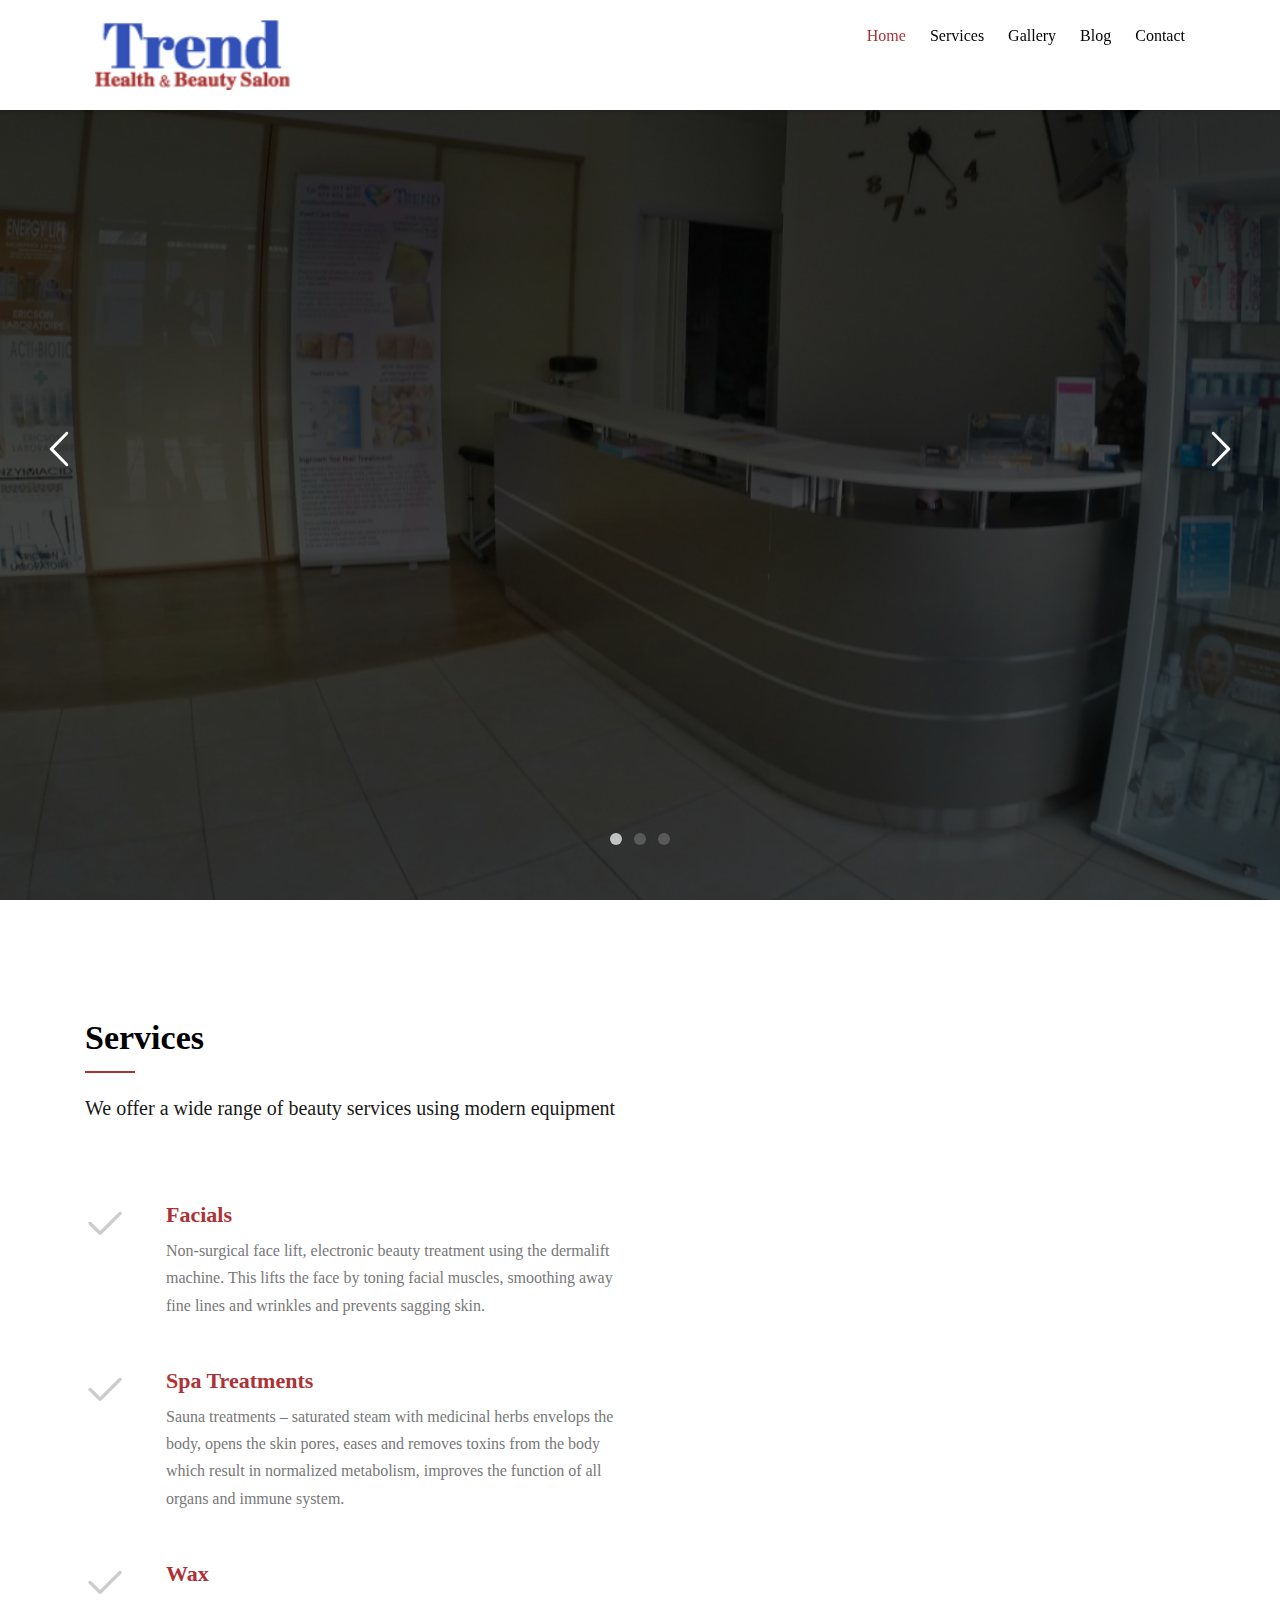
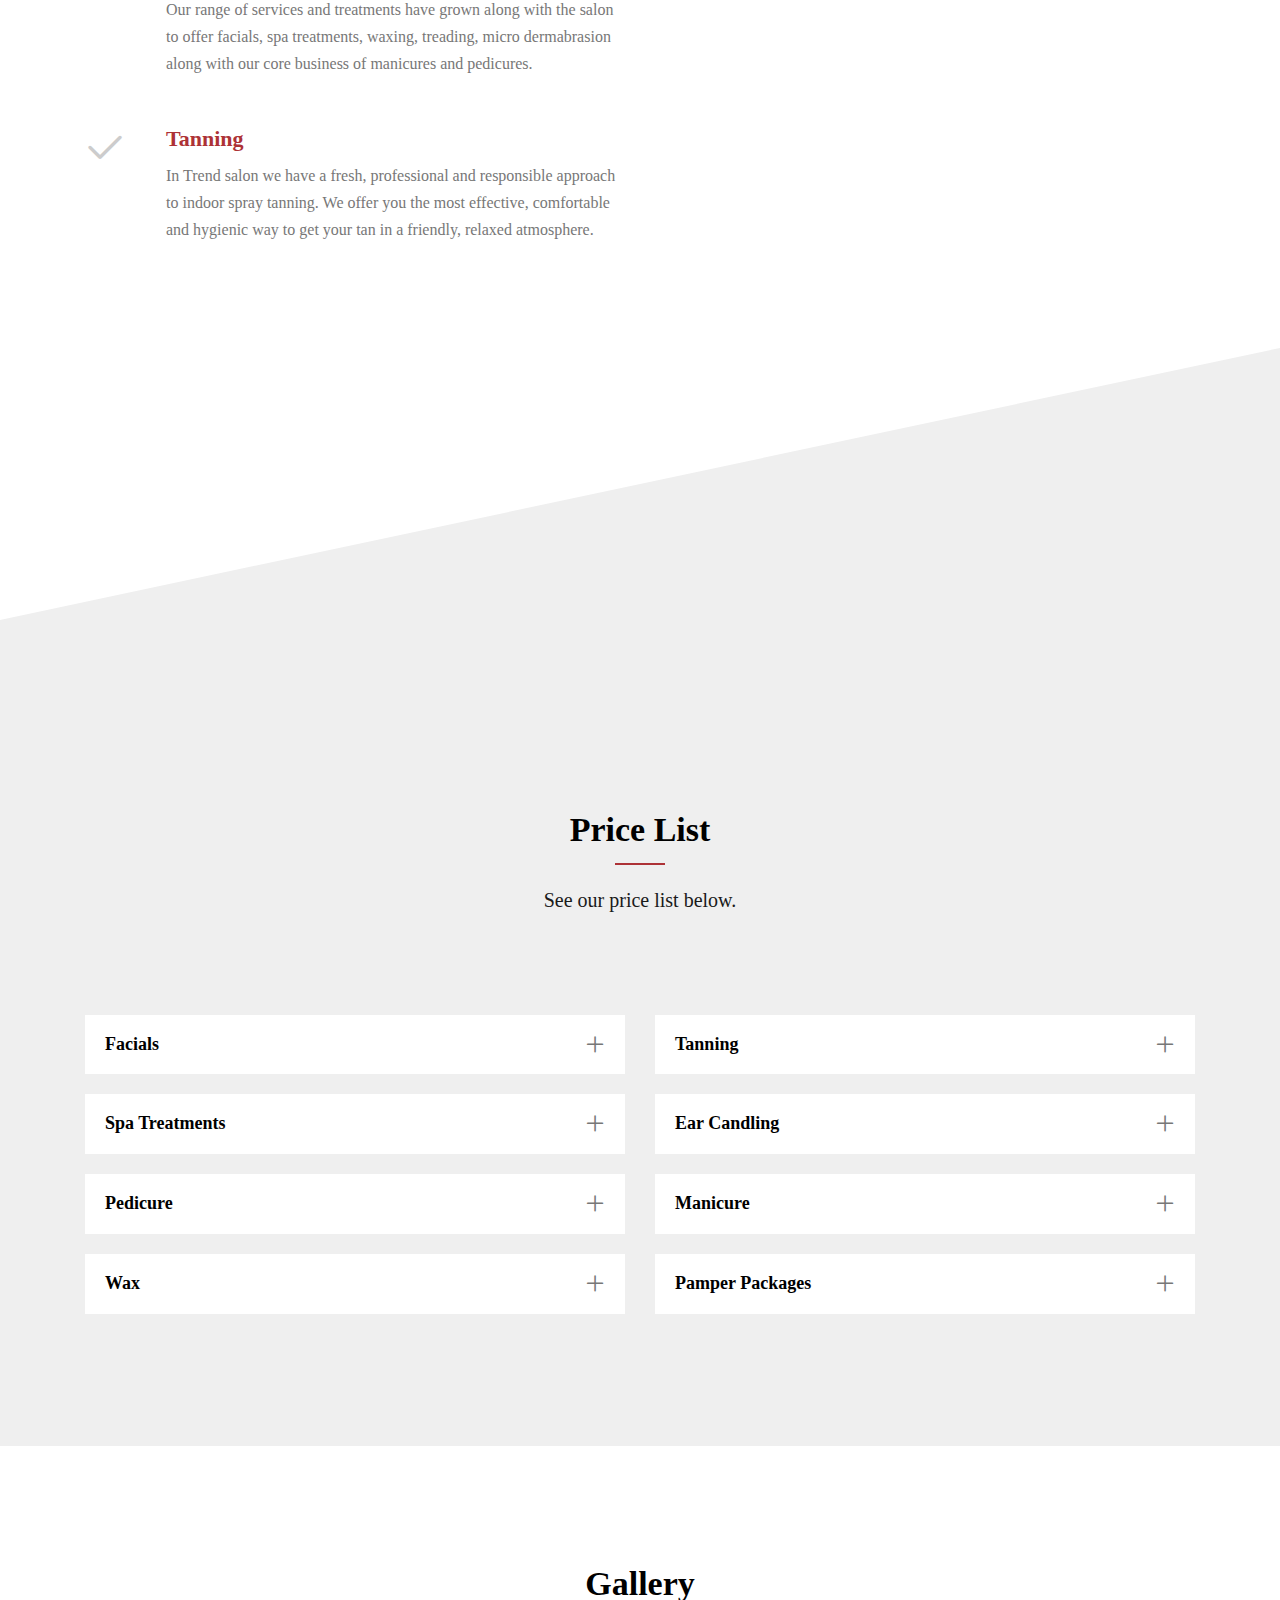
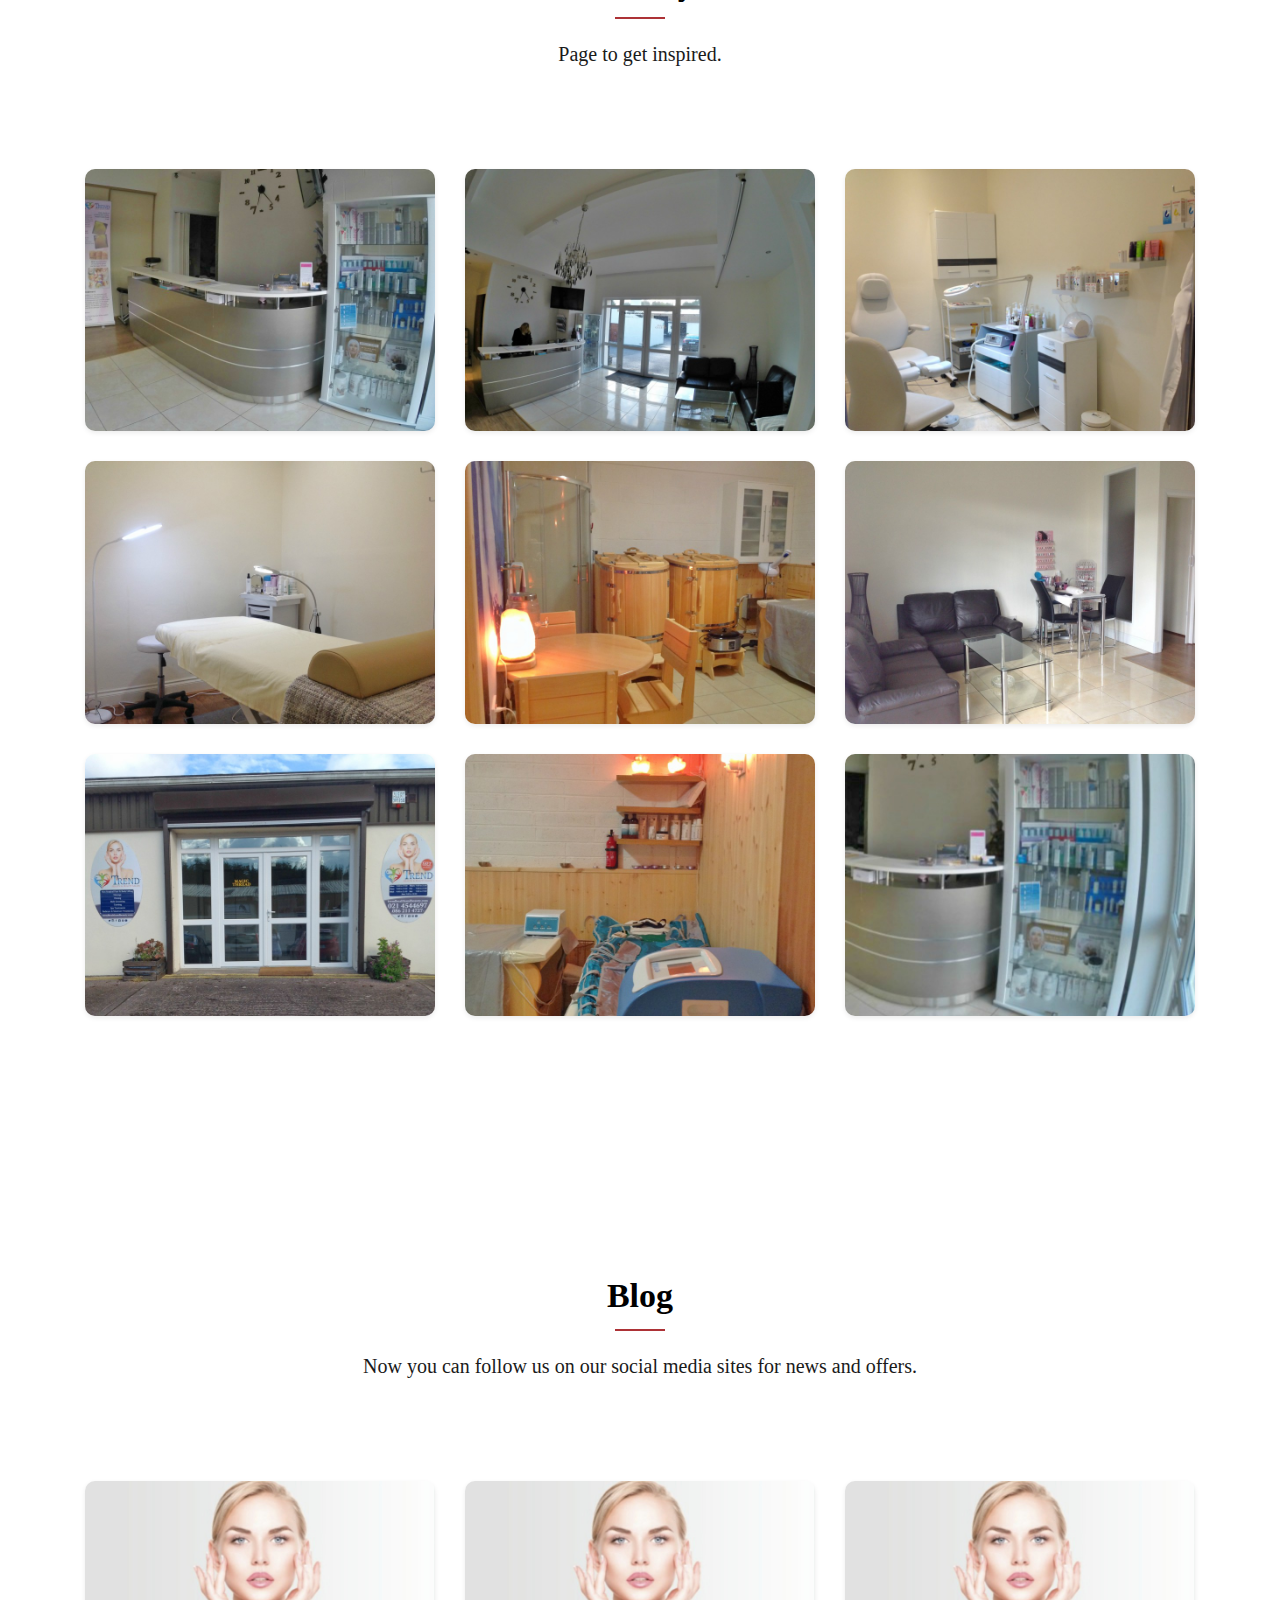
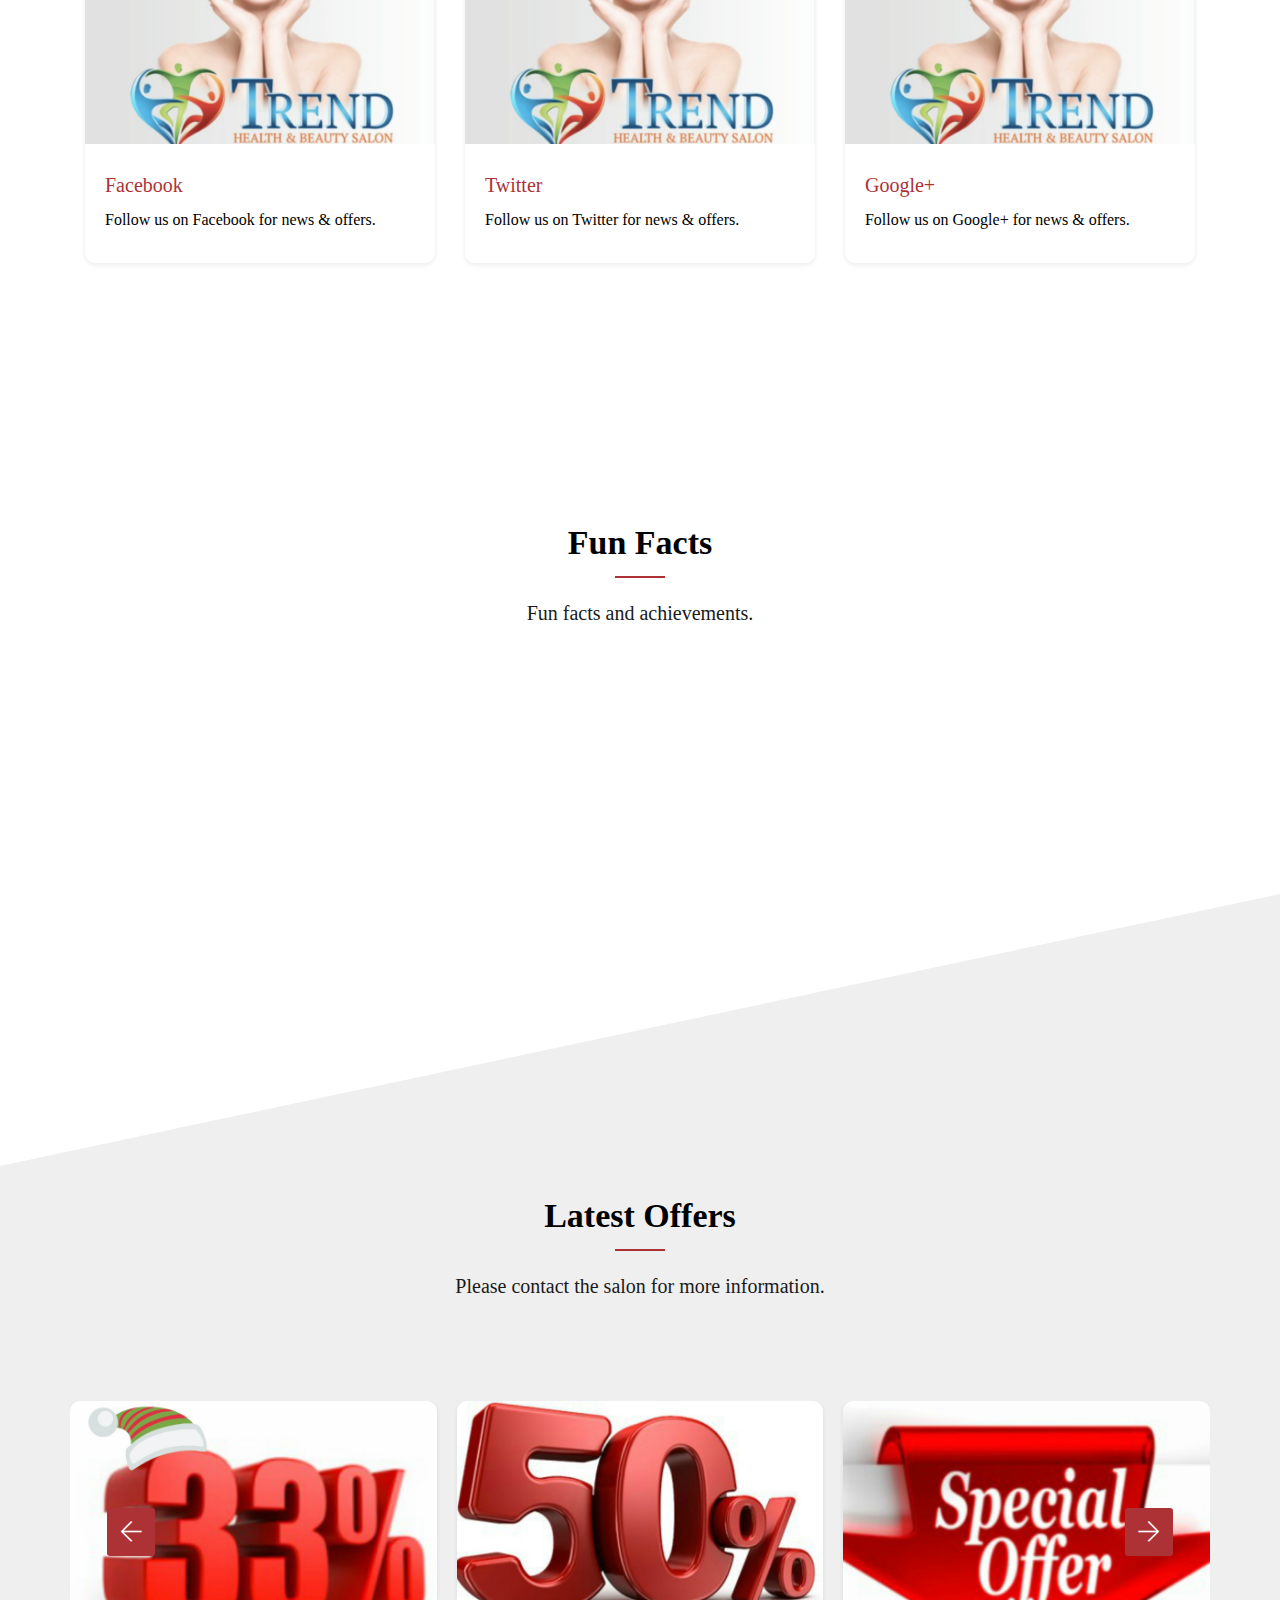
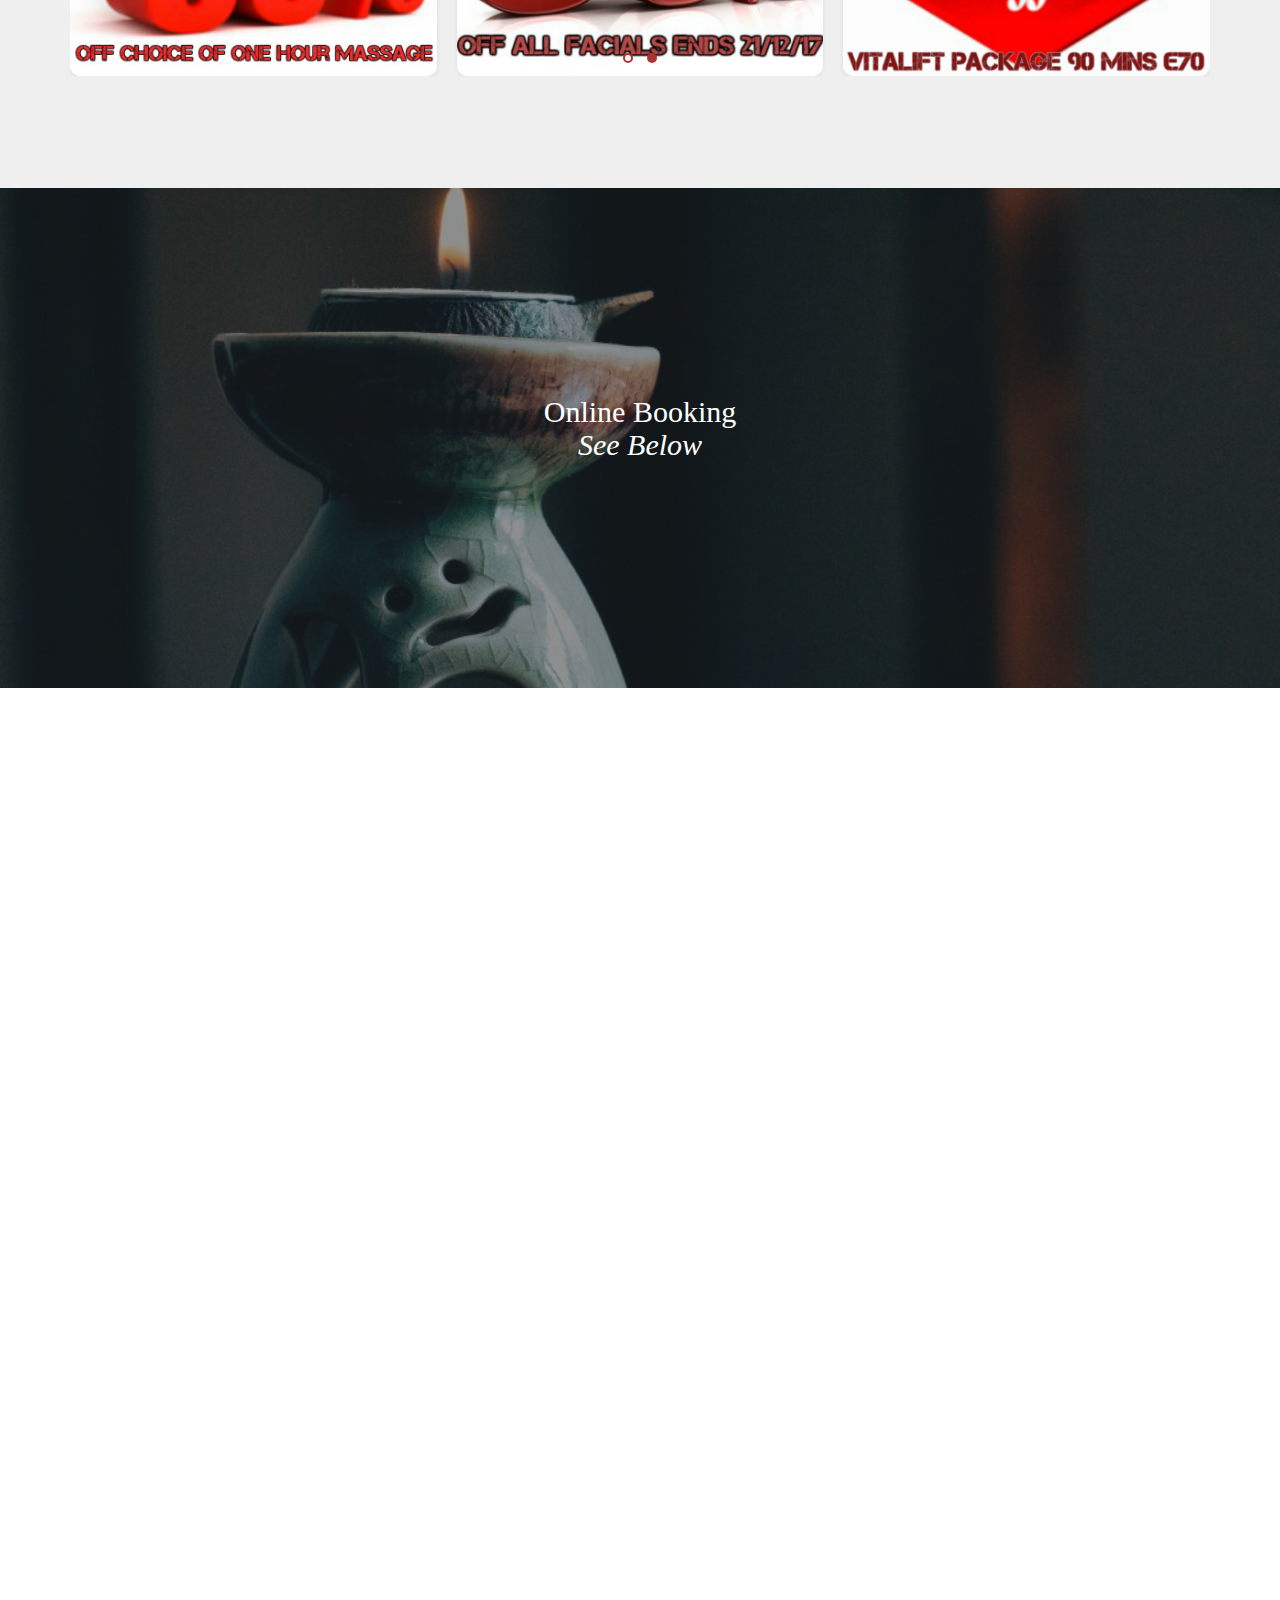
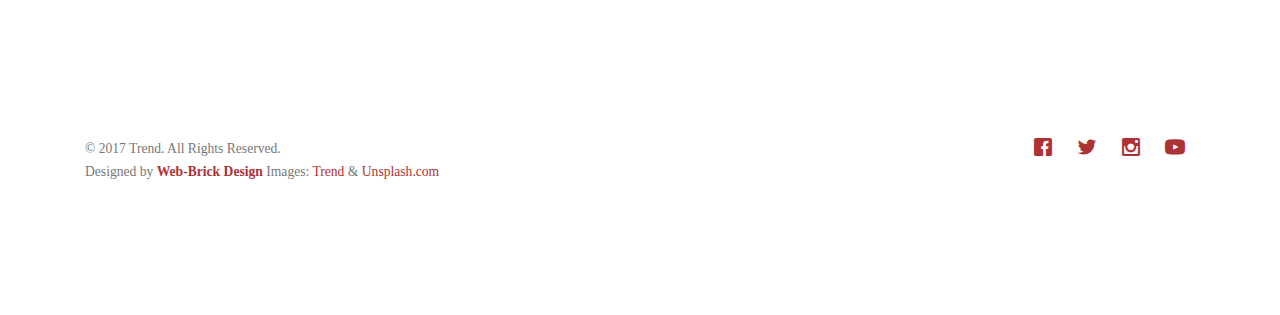
==== index.html @ 6703ccd9 "files" ====
<!DOCTYPE HTML>
<html>
	<head>
	<head>
	<meta charset="utf-8">
	<meta http-equiv="X-UA-Compatible" content="IE=edge">
	<title>Trend</title>
	<meta name="viewport" content="width=device-width, initial-scale=1.0">
	<meta name="description" content="Trend Health and Beauty salon located in Corty City Ireland" />
	<meta name="keywords" content="Trend Health and Beauty salon located in Corty City Ireland, trendhealthandbeauty.com" />
	<meta name="author" content="Jasmine Khalimova" />
	 <link rel="shortcut icon" type="image/x-icon" href="images/favicon.png" />

  	<!-- Facebook and Twitter integration -->
	<meta property="og:title" content=""/>
	<meta property="og:image" content=""/>
	<meta property="og:url" content=""/>
	<meta property="og:site_name" content=""/>
	<meta property="og:description" content=""/>
	<meta name="twitter:title" content="" />
	<meta name="twitter:image" content="" />
	<meta name="twitter:url" content="" />
	<meta name="twitter:card" content="" />

	<!-- <link href="https://fonts.googleapis.com/css?family=Droid+Sans" rel="stylesheet"> -->
	
	<!-- Animate.css -->
	<link rel="stylesheet" href="css/animate.css">
	<!-- Icomoon Icon Fonts-->
	<link rel="stylesheet" href="css/icomoon.css">
	<!-- Themify Icons-->
	<link rel="stylesheet" href="css/themify-icons.css">
	<!-- Bootstrap  -->
	<link rel="stylesheet" href="css/bootstrap.css">
	<!-- Magnific Popup -->
	<link rel="stylesheet" href="css/magnific-popup.css">
	<!-- Owl Carousel  -->
	<link rel="stylesheet" href="css/owl.carousel.min.css">
	<link rel="stylesheet" href="css/owl.theme.default.min.css">
	<!-- Flexslider -->
	<link rel="stylesheet" href="css/flexslider.css">
	<!-- Theme style  -->
	<link rel="stylesheet" href="css/style.css">

	<!-- Modernizr JS -->
	<script src="js/modernizr-2.6.2.min.js"></script>

	</head>
	<body>
		
	<div class="gtco-loader"></div>
	
	<div id="page">
	<nav class="gtco-nav" role="navigation">
		<div class="gtco-container">
			<div class="row">
				<div class="col-sm-2 col-xs-12">
					<div id="gtco-logo"><a href="index.html"><img alt="" src="images/logo.png"></a></div>
				</div>
				<div class="col-xs-10 text-right menu-1 main-nav">
					<ul>
						<li class="active"><a href="index.html" data-nav-section="home">Home</a></li>
						<li><a href="#" data-nav-section="services">Services</a></li>
						<li><a href="#" data-nav-section="gallery">Gallery</a></li>
						<li><a href="#" data-nav-section="blog">Blog</a></li>
						<li><a href="#" data-nav-section="contact">Contact</a></li>
					</ul>
				</div>
			</div>
			
		</div>
	</nav>

	<div id="gtco-hero" class="js-fullheight"  data-section="home">
		<div class="flexslider js-fullheight">
			<ul class="slides">
		   	<li style="background-image: url(images/img_bg_1.jpg);">
		   		<div class="overlay"></div>
		   		<div class="container">
		   			<div class="col-md-10 col-md-offset-1 text-center js-fullheight slider-text">
		   				<div class="slider-text-inner">
		   					<h2><b>Trend<br>Health and Beauty Salon</b></h2>
		   				</div>
		   			</div>
		   		</div>
		   	</li>
		   	<li style="background-image: url(images/img_bg_2.jpg);">
		   		<div class="overlay"></div>
		   		<div class="container">
		   			<div class="col-md-10 col-md-offset-1 text-center js-fullheight slider-text">
		   				<div class="slider-text-inner">
		   					<h2><b>Unique Experience</b></h2>
		   				</div>
		   			</div>
		   		</div>
		   	</li>
		   	<li style="background-image: url(images/img_bg_3.jpg);">
		   		<div class="overlay"></div>
		   		<div class="container">
		   			<div class="col-md-10 col-md-offset-1 text-center js-fullheight slider-text">
		   				<div class="slider-text-inner">
		   					<h2><b>Treat Yourself and Loved Ones </b></h2>
		   				</div>
		   			</div>
		   		</div>
		   	</li>
		  	</ul>
	  	</div>
	</div>

	<div class="gtco-section-overflow">

		<div class="gtco-section" id="gtco-services" data-section="services">
			<div class="gtco-container">
				<div class="row">
					<div class="col-md-6">
						<div class="gtco-heading">
							<h2 class="gtco-left">Services</h2>
							<p>We offer a wide range of beauty services using modern equipment</p>
						</div>
					</div>
				</div>
				<div class="row">
					<div class="col-md-6">
						<div class="row">

							<div class="col-md-12">
								<div class="feature-left">
									<span class="icon">
										<i class="icon-check"></i>
									</span>
									<div class="feature-copy">
										<h3><b>Facials</b></h3>
										<p>Non-surgical face lift, electronic beauty treatment using the dermalift machine. This lifts the face by toning facial muscles, smoothing away fine lines and wrinkles and prevents sagging skin.</p>
									</div>
								</div>
							</div>
							<div class="col-md-12">
								<div class="feature-left">
									<span class="icon">
										<i class="icon-check"></i>
									</span>
									<div class="feature-copy">
										<h3><b>Spa Treatments</b></h3>
										<p>Sauna treatments – saturated steam with medicinal herbs envelops the body, opens the skin pores, eases and removes toxins from the body which result in normalized metabolism, improves the function of all organs and immune system.</p>
									</div>
								</div>
							</div>
							<div class="col-md-12">
								<div class="feature-left">
									<span class="icon">
										<i class="icon-check"></i>
									</span>
									<div class="feature-copy">
										<h3><b>Wax</b></h3>
										<p>Our range of services and treatments have grown along with the salon to offer facials, spa treatments, waxing, treading, micro dermabrasion along with our core business of manicures and pedicures.</p>
									</div>
								</div>
							</div>
							<div class="col-md-12">
								<div class="feature-left">
									<span class="icon">
										<i class="icon-check"></i>
									</span>
									<div class="feature-copy">
										<h3><b>Tanning</b></h3>
										<p>In Trend salon we have a fresh, professional and responsible approach to indoor spray tanning. We offer you the most effective, comfortable and hygienic way to get your tan in a friendly, relaxed atmosphere.</p>
									</div>
								</div>
							</div>
						</div>
					</div>
					<div class="col-md-6 animate-box" data-animate-effect="fadeIn">
						<div class="row">
							<div class="col-md-12">
								<div class="feature-left">
									<span class="icon">
										<i class="icon-check"></i>
									</span>
									<div class="feature-copy">
										<h3><b>Ear Candling</b></h3>
										<p>Ear candles act like a chimney, drawing away the vapour and any impurities from the ear. This in turn regulates the pressure system within the ear and the head, making the candle treatment suitable for any condition.</p>
									</div>
								</div>
							</div>
							<div class="col-md-12">
								<div class="feature-left">
									<span class="icon">
										<i class="icon-check"></i>
									</span>
									<div class="feature-copy">
										<h3><b>Pedicure</b></h3>
										<p>Damaged Nial Reconstruction, in some severe cases nails can become very damaged and look extremely unhealthy. This can be caused by fungal infection, discolouration, corns under nails, loss of nail or its part due to a nail removal surgery or injury. In this case we at trend beauty and health clinic we could help you to get rid of this</p>
									</div>
								</div>
							</div>
							<div class="col-md-12">
								<div class="feature-left">
									<span class="icon">
										<i class="icon-check"></i>
									</span>
									<div class="feature-copy">
										<h3><b>Manicure</b></h3>
										<p>During nail reconstruction, a therapist will file down the nail and apply a therapeutic gel, after which UV-light treatment is applied which hardens the gel; resulting in a healthy looking nail. The entire process is completely pain free thanks to the use of latest nail reconstruction technology</p>
									</div>
								</div>
							</div>
							<div class="col-md-12">
								<div class="feature-left">
									<span class="icon">
										<i class="icon-check"></i>
									</span>
									<div class="feature-copy">
										<h3><b>Pamper Packages</b></h3>
										<p>We offer variety of pamper packages such as Vintage Package, Therapeutic Package, Jaguar and use of our Cedar Phytol-Barrel Mini Sauna: Credo of our Salon - “A healthy lifestyle for All” We offer a service with the effect of promoting new methods for healthy relaxation and INFARED PRESSOTHERAPY. Check our services section for more information.</p>
									</div>
								</div>
							</div>
						</div>
					</div>
				</div>
			</div>
		</div>

			<div class="gtco-section" id="gtco-faq" data-section="faq">
			<div class="gtco-container">
				<div class="row">
					<div class="col-md-8 col-md-offset-2 text-center gtco-heading">
						<h2>Price List</h2>
						<p>See our price list below.</p>
					</div>
				</div>
				<div class="row">
					<div class="col-md-6">

						<div class="gtco-accordion">
							<div class="gtco-accordion-heading">
								<div class="icon"><i class="icon-cross"></i></div>
								<h3><b>Facials</b></h3>
							</div>
							<div class="gtco-accordion-content">
								<div class="inner">
									<p><b>Dermalift: </b>Non-surgical face lift, electronic beauty treatment using the dermalift machine.  This lifts the face by toning facial muscles, smoothing away fine lines and wrinkles and prevents sagging skin.  Lymphatic drainage is also inclued in this treatment to help clear the skin of toxins and encourage a radiant complexion.  Includes a thorough face mapping skin analysis
								<br> 75 mins .......€65
								<br><b>Dermalogica skin treatment: </b>Luxury facial which involves a combination of professional double cleansing, exfoliation, extraction, masque, toner and skin protection.  Relaxing shoulder, neck and facial massage. 
								<br>	60 mins ...... €65
								<br><b> Age smart treatment: </b>Revitalising power boost treatment, designed to help firm, smooth, nourish and regenerate
								<br>	60 mins ..... €65
								<br><b>MediBac clearning treatment: </b>This powerful treatment jump starts acne clearing using dermalogica medi-bae products 
								<br>	60 mins ..... €65
								<br><b>Environmental control (sensitive skin): </b> Calms red, inflamed, itchy skin, super soothing treatment that instantly clears redness and reduces inflamation
									<br>60 mins ..... €65
								<br><b>Multi vitamin facial: </b> This is dermalogica’s most powerful treatment for premature ageing or dry/dehydrated skin.  This will improve elasticity, tone and texture of the skin
								<br>	65 mins ..... €65
								<br><b>Ultra calming: </b> The dermalogica ultra calming products are serious relief for sensititised skin that calms, soothes and replenishes the most aggravated or irritated skin
								<br>	60 mins .....€65<br>
								<b>Clear start: </b> This is the serious skin care system aimed at helping teens cut through the hype to get clear skin. Developed by skin health experts at Dermalogica, it uses powerful ingredients and soothing botanicals to deliver real results.  Tough on breakouts, gentle on skin.  That’s clear start
								<br> 60mins .... €65<br>
								<b>Biosurface peel: </b> Experience the amazing results of a powerful skin resurfacing dermalogica peel. Skin is left looking incredible, fresh and healthy, while feeling smooth and calm. No downtime, no irritation. Ideal treatment for people who have more serious concerns regarding ageing, breakouts and hydration and want to see dramatic result
								<br> 60mins .... €65<br></p>
								<p></p><b>Elemis Face Facial/Anti-ageing</b><br>
								<b>Pro-collagen age defy: </b> - Tackle fine lines and wrinkles for beautifully nourished, younger looking skin.
								<br> 60 mins ......€100<br>
								<b>Pro-definition lift and contour </b> - Lifting and contouring facial that delivers a profoundly sculpted effect 
								<br>60 mins ....... €100 <br>
								<b>Dynamic resurfacing precision peel </b> - The powerfully resurfacing treatment to target dull skin tone and signs of ageing
								<br>60 mins ...... €90<br>
								<b>White brightening pigment perfector</b> - Target areas of pigmentation and redness to color correct and deliver an illuminated complexion
								<br> 60 mins ...... €90<br>
								<b>Surer food pro-radiance</b> - The nutritional boost that packs stress, dull skin with powerfully energizing and detoxifying actives
								<br> 60 mins ..... €80 <br>
								<b>Sensitive skin soother</b> - Fragile skin is calmed and boosted with a combination of soothing ingredients and gentle techniques.
								<br> 60 mins ...... €80<br>
								<b>Anti-blemish mattify and calm</b> - Regulate oily skin and clear congestion with this oxygenating, mattifying treatment.
								<br> 60 mins ..... €80<br>
								<b>Energy lift</b> – cosmetic surgery and morpho-lifting. Lifting treatments and slimming – reshapes facial contours. Filler – Slimming effect – Reduction of local fat (cheeks and neck) 
								<br>60 mins ...... €65<br>
								<b>Acti-Biotic</b> – Anti-hormonal treatment and antibiotic. Treatment of combination, oily and acne prone skin. Stimulation of the skin’s natural antibiotics, androgenic hormone regulation, skin detoxification, seborrheic regulation, mattifying mattifying effect on shiny skin. 
								<br>  60 mins ..... €65<br>
								<b>Entymacid</b> – Micro-dermabrasion and chemical peeling and enzymatic peeling, mechanical action and chemical action and biological action, revitalising action and brightening action. Multi-action peeling treatment is one of the new skincare technologies which dramatically improves the quality of skin tissue.
								<br> 60mins ....... €65<br>

								</p>
								</div>
							</div>
						</div>
						<div class="gtco-accordion">
							<div class="gtco-accordion-heading">
								<div class="icon"><i class="icon-cross"></i></div>
								<h3><b>Spa Treatments</b></h3>
							</div>
							<div class="gtco-accordion-content">
								<div class="inner">
									<p>Sauna treatments – saturated steam with medicinal herbs envelops the body, opens the skin pores, eases and removes toxins from the body which result in normalized metabolism, improves the function of all organs and immune system by removing fatigue symptoms.</p><p>Swedish Massage 60 mins ............. € 60<br>Hot Stone Massage 60 mins ........... € 60<br>Deep Tissue Massage 40 mins ......... € 35
								<br>Indian Head Massage 40 mins ......... € 45
								<br>Pregnancy Massage 40 mins ........... € 50
								<br>Aromatherapy 60 mins ................ € 60
								<br>Full Body Polish 30 mins ............ € 35</p>
								<p><b>Body Wraps</b>
								<br>Body Wrap 60 mins ....................€50 
								<br>Course of three Body wrap ........... €120
								<br>Luxury top to toe beauty body wrap treatment.....€95</p>
								</div>
							</div>
						</div>
						<div class="gtco-accordion">
							<div class="gtco-accordion-heading">
								<div class="icon"><i class="icon-cross"></i></div>
								<h3><b>Pedicure</b></h3>
							</div>
							<div class="gtco-accordion-content">
								<div class="inner">
									<p><b>Damaged Nial Reconstruction: </b>
								In some severe cases nails can become very damaged and look extremely unhealthy. This can be caused by fungal infection, discolouration, corns under nails, loss of nail or its part due to a nail removal surgery or injury. In this case we at trend beauty and health clinic we could help you to get rid of this. In some severe cases nails can become damaged and deeply impact the health and appearance of the nails. This can be due to fungal infection, discolouration, corns under the nail, loss of nail or as a side affect of injury or nail removal surgery.<br>For the latter, nail reconstruction is the preferred method as it protects the skin around your nail as well as drastically improves the appearance of the nails. During nail reconstruction, a therapist will file down the nail and apply a therapeutic gel, after which UV-light treatment is applied which hardens the gel; resulting in a healthy looking nail. The entire process is completely pain free thanks to the use of latest nail reconstruction technology.</p>
								<p>File, cuticles & gel polish 30mins .... €25<br>Treat calloused, cracked thickened toenails and remove hard skin from toes heels, soles and feet 60 mins .... €40<br>Damaged nail reconstruction; Treatments – Remove fungal infection, discolouration, corns under the nail, loss of nail or partial due to a nail removal surgery or injury<br>- Without gel polish 60 mins .... €50<br>- With gel polish 70 mins .... €60</p>
								</div>
							</div>
						</div>
						<div class="gtco-accordion">
							<div class="gtco-accordion-heading">
								<div class="icon"><i class="icon-cross"></i></div>
								<h3><b>Wax</b></h3>
							</div>
							<div class="gtco-accordion-content">
								<div class="inner">
									<p>Eyebrow shape 10 mins ....€7<br>Eyebrow tint 10 mins .... €8<br>Eyebrow shape & tint 15 mins .... €14<br>Eyelash tint 12 mins .... €10<br>Entire eyebrow & eyelash focus 30 mins .... €22<br>Lip wax 10 mins .... €7<br>Chin wax 12 mins .... €8<br>Lip & Chin 15 mins .... €12<br>Sides of face 10 mins .... €12<br>Underarm 15 mins .... €10<br>Bikini wax regular or high line 15 mins .... €20<br>Brazilian bikini wax 20 mins .... €25<br>Hollywood bikini wax 30 mins .... €30<br>Full leg wax 30 mins .... €30<br>½ leg wax 15 mins .... €15<br>Upper leg wax 20 mins ... €20<br>Full arm wax 15 mins .... €20</p>
								<h3>Men’s Waxing</h3><p>Chest wax 15 mins ..... €20<br>Back wax 30 mins ..... €25<br>Abdominal wax 15 mins ..... €12<br>Shoulder wax 10 mins ..... €8<br>Back, neck & Shoulder 30mins .... €30</p>
								</div>
							</div>
						</div>

					</div>
					<div class="col-md-6">

						<div class="gtco-accordion">
							<div class="gtco-accordion-heading">
								<div class="icon"><i class="icon-cross"></i></div>
								<h3><b>Tanning</b></h3>
							</div>
							<div class="gtco-accordion-content">
								<div class="inner">
									<p>In Trend salon we have a fresh, professional and responsible approach to indoor spray tanning. We offer you the most effective, comfortable and hygienic way to get your tan in a friendly, relaxed atmosphere.</p>
								<p>Full Body Tan 30 mins .............. € 25</p>
								<p>Half Body Tan 15 mins .............. € 15</p>
								<p>Arms, Chest & Legs 30 mins ......... € 20</p>
								</div>
							</div>
						</div>
						<div class="gtco-accordion">
							<div class="gtco-accordion-heading">
								<div class="icon"><i class="icon-cross"></i></div>
								<h3><b>Ear Candling</b></h3>
							</div>
							<div class="gtco-accordion-content">
								<div class="inner">
									<p>Ear candles act like a chimney, drawing away the vapour and any impurities from the ear. This in turn regulates the pressure system within the ear and the head, making the candle treatment suitable for any condition.</p>
								<p>Hopi Ear Candling 30 mins ............ € 30</p></p>
								</div>
							</div>
						</div>
						<div class="gtco-accordion">
							<div class="gtco-accordion-heading">
								<div class="icon"><i class="icon-cross"></i></div>
								<h3><b>Manicure</b></h3>
							</div>
							<div class="gtco-accordion-content">
								<div class="inner">
									<p>File gel polish 25 mins ....... €20<br>File gel polish & cuticles 35 mins ...... €25<br>File shellac 40 mins ........ €25<br>Shellac/gel removal 20 ..... €10<br>Gel nails full set 90 mins ......... €50<br>Gel/acrylic removal 60 mins ........ €25<br>Gel nails & shellac 90 mins ........ €65<br>Paraffin or Hand scrub treatments 15 mins ........ €10</p>
								</div>
							</div>
						</div>
						<div class="gtco-accordion">
							<div class="gtco-accordion-heading">
								<div class="icon"><i class="icon-cross"></i></div>
								<h3><b>Pamper Packages</b></h3>
							</div>
							<div class="gtco-accordion-content">
								<div class="inner">
								<p><b>Cedar Phyto-Barrel Mini Sauna</b><br>
							  	Credo of our Salon - “A healthy lifestyle for All”
                                We offer a service with the effect of promoting new methods for healthy relaxation. Our Elite health restoring treatments ensure long-lasting brilliant results.<br>
                                <b>BENEFITS</b> - Saturated steam with medicinal herbs envelops the body, opens the skin pores, eases tense muscles to relax them from stress, lenses pores, removes toxins from the body which results in normalized metabolism, improves the function of all organs and immune system by removing fatigue symptoms. After treatment’ the person feels much more energetic, feels a new surge of strength.</p>
							<p><b>INFARED PRESSOTHERAPY</b><br>
							Pressotherapy is an exclusive detoxifying treatment, which through effective lymphatic drainage, helps to promote the body’s natural toxin clearing functions. The revitalization and oxygenation of the tissue helps to slim and redefine the legs, arms and stomach while enhancing skin tone. Recommended for the treatment of cellulite slimming and detoxifying <br>
							<b>Benifits : </b>Liposuction, Body Shaping & profiling Relives pain and swelling and provides immediate comfort. Redefines the leg’s, stomach and arms while enhancing skin tone.</p>
								<h3>Pamper Packages</h3>
								<p><b>Vintage Package 60 mins €70:</b><br>Sauna 15 mins<br>Infrared pressotherapy 20 mins<br>Relaxing organic herbal tea<br> Finish it up with shower.</p>
								<p><b>Therapeutic Package 60 mins €80 : </b><br> Sauna 20 mins<br>Relaxing organic herbal tea 10 mins<br>Ear candling 30 mins<br> Finish it up with shower.</p>
								<p><b>Jaguar 160 mins €150 :</b><br> Hot stone massage 45 mins<br>Anti-ageing facial 60 mins<br>Spa foot ritual with file and polish 45 mins<br> Finish it up with shower</p>
								<p><b>Amazon Bundle 70 mins €90 :</b><br>Sauna 20 mins<br>Relaxing organic herbal tea 10 mins<br>Urban cleansing facial 40 mins<br>Finish it up with shower</p>
								<p><b>Diamond Package 95 mins €100 :</b><br>Sauna 20 mins<br>Infrared pressotherapy 20 mins<br>Deep tissue massage or Indian head massage or Aromatherapy candle massage or Deep tissue cupping massage 40 mins<br>Organic herbal tea 10<br>Finish it up with shower.</p>
								</div>
							</div>
						</div>

					</div>
				</div>
			</div>
		</div>

	</div>

		<div class="gtco-section" id="gtco-gallery" data-section="gallery">
			<div class="gtco-container">
				<div class="row">
					<div class="col-md-8 col-md-offset-2 text-center gtco-heading">
						<h2>Gallery</h2>
						<p>Page to get inspired.</p>
					</div>
				</div>
				<div class="row">
					<div class="col-md-4">
						<a href="images/img_1.jpg" class="gtco-card-item image-popup" title="Reception Area">
							<figure>
								<div class="overlay"><i class="ti-plus"></i></div>
								<img src="images/img_1.jpg" alt="Image" class="img-responsive">
							</figure>
						</a>
					</div>
					<div class="col-md-4">
						<a href="images/img_2.jpg" class="gtco-card-item image-popup" title="Main Area">
							<figure>
								<div class="overlay"><i class="ti-plus"></i></div>
								<img src="images/img_2.jpg" alt="Image" class="img-responsive">
							</figure>
						</a>
					</div>
					<div class="col-md-4">
						<a href="images/img_3.jpg" class="gtco-card-item image-popup" title="Pedicure Room">
							<figure>
								<div class="overlay"><i class="ti-plus"></i></div>
								<img src="images/img_3.jpg" alt="Image" class="img-responsive">
							</figure>
						</a>
					</div>

					<div class="col-md-4">
						<a href="images/img_4.jpg" class="gtco-card-item image-popup" title="Wax Room">
							<figure>
								<div class="overlay"><i class="ti-plus"></i></div>
								<img src="images/img_4.jpg" alt="Image" class="img-responsive">
							</figure>
						</a>
					</div>
					<div class="col-md-4">
						<a href="images/img_5.jpg" class="gtco-card-item image-popup" title="Spa Room">
							<figure>
								<div class="overlay"><i class="ti-plus"></i></div>
								<img src="images/img_5.jpg" alt="Image" class="img-responsive">
							</figure>
						</a>
					</div>
					<div class="col-md-4">
						<a href="images/img_6.jpg" class="gtco-card-item image-popup" title="Manicure Area">
							<figure>
								<div class="overlay"><i class="ti-plus"></i></div>
								<img src="images/img_6.jpg" alt="Image" class="img-responsive">
							</figure>
						</a>
					</div>

					<div class="col-md-4">
						<a href="images/img_7.jpg" class="gtco-card-item image-popup" title="Entrance Door.">
							<figure>
								<div class="overlay"><i class="ti-plus"></i></div>
								<img src="images/img_7.jpg" alt="Image" class="img-responsive">
							</figure>
						</a>
					</div>
					<div class="col-md-4">
						<a href="images/img_8.jpg" class="gtco-card-item image-popup" title="Spa Room">
							<figure>
								<div class="overlay"><i class="ti-plus"></i></div>
								<img src="images/img_8.jpg" alt="Image" class="img-responsive">
							</figure>
						</a>
					</div>
					<div class="col-md-4">
						<a href="images/img_9.jpg" class="gtco-card-item image-popup" title="Product Stand. Available for purchase">
							<figure>
								<div class="overlay"><i class="ti-plus"></i></div>
								<img src="images/img_9.jpg" alt="Image" class="img-responsive">
							</figure>
						</a>
					</div>

				</div>
			</div>
		</div>

	
	<div id="gtco-blog" data-section="blog">
		<div class="gtco-container">
			<div class="row">
				<div class="col-md-8 col-md-offset-2 text-center gtco-heading">
					<h2>Blog</h2>
					<p>Now you can follow us on our social media sites for news and offers.</p>
				</div>
			</div>
			<div class="row">
				<div class="col-md-4">
					<a href="#" class="gtco-card-item has-text">
						<figure>
							<div class="overlay"><i class="ti-plus"></i></div>
							<img src="images/media.jpg" alt="Image" class="img-responsive">
						</figure>
						<div class="gtco-text text-left">
							<h2>Facebook</h2>
							<p>Follow us on Facebook for news & offers. </p>
						</div>
					</a>
				</div>

				<div class="col-md-4">
					<a href="https://twitter.com/TrendSalon5" class="gtco-card-item has-text" target="_blank">
						<figure>
							<div class="overlay"><i class="ti-plus"></i></div>
							<img src="images/media.jpg" alt="Image" class="img-responsive">
						</figure>
						<div class="gtco-text text-left">
							<h2>Twitter</h2>
							<p>Follow us on Twitter for news & offers.</p>
						</div>
					</a>
				</div>
				<div class="clearfix visible-sm-block"></div>
				<div class="col-md-4">
					<a href="https://plus.google.com/u/0/108624922578963700200" class="gtco-card-item has-text" target="_blank">
						<figure>
							<div class="overlay"><i class="ti-plus"></i></div>
							<img src="images/media.jpg" alt="Image" class="img-responsive">
						</figure>
						<div class="gtco-text text-left">
							<h2>Google+</h2>
							<p>Follow us on Google+ for news & offers.</p>
						</div>
					</a>
				</div>
				<div class="clearfix visible-lg-block visible-md-block"></div>
				<div class="clearfix visible-sm-block"></div>

			</div>
		</div>
	</div>

	<div class="gtco-section-overflow">
		<div id="gtco-counter" class="gtco-section">
			<div class="gtco-container">

				<div class="row">
					<div class="col-md-8 col-md-offset-2 text-center gtco-heading">
						<h2>Fun Facts</h2>
						<p>Fun facts and achievements.</p>
					</div>
				</div>

				<div class="row">
					
					<div class="col-md-3 col-sm-6 animate-box" data-animate-effect="fadeInLeft">
						<div class="feature-center">
							<span class="icon">
								<i class="ti-briefcase"></i>
							</span>
							<span class="counter js-counter" data-from="0" data-to="212" data-speed="5000" data-refresh-interval="50">1</span>
							<span class="counter-label">Products</span>

						</div>
					</div>
					<div class="col-md-3 col-sm-6 animate-box" data-animate-effect="fadeInLeft">
						<div class="feature-center">
							<span class="icon">
								<i class="ti-face-smile"></i>
							</span>
							<span class="counter js-counter" data-from="0" data-to="1671" data-speed="5000" data-refresh-interval="50">1</span>
							<span class="counter-label">Happy Clients</span>
						</div>
					</div>
					<div class="col-md-3 col-sm-6 animate-box" data-animate-effect="fadeInLeft">
						<div class="feature-center">
							<span class="icon">
								<i class="ti-star"></i>
							</span>
							<span class="counter js-counter" data-from="0" data-to="18" data-speed="5000" data-refresh-interval="50">1</span>
							<span class="counter-label">Special Offers</span>
						</div>
					</div>
					<div class="col-md-3 col-sm-6 animate-box" data-animate-effect="fadeInLeft">
						<div class="feature-center">
							<span class="icon">
								<i class="ti-time"></i>
							</span>
							<span class="counter js-counter" data-from="0" data-to="21202" data-speed="5000" data-refresh-interval="50">1</span>
							<span class="counter-label">Hours Spent</span>

						</div>
					</div>
						
				</div>
			</div>
		</div>

		<div id="gtco-products" data-section="products">
			<div class="gtco-container">
				<div class="row">
					<div class="col-md-8 col-md-offset-2 text-center gtco-heading">
						<h2>Latest Offers</h2>
						<p>Please contact the salon for more information.</p>
					</div>
				</div>
				<div class="row">
					<div class="owl-carousel owl-carousel-carousel">
						<div class="item">
							<img src="images/discount1.jpg"">
						</div>
						<div class="item">
							<img src="images/discount2.jpg">
						</div>
						<div class="item">
							<img src="images/discount3.jpg">
						</div>
						<div class="item">
							<img src="images/discount2.jpg">
						</div>
					</div>
				</div>
			</div>
		</div>

	</div>
	
	<div id="gtco-contact" data-section="contact" class="gtco-cover gtco-cover-xs" style="background-image:url(images/img_bg_4.jpg);">
		<div class="overlay"></div>
		<div class="gtco-container">
			<div class="row text-center">
				<div class="display-t">
					<div class="display-tc">
						<div class="col-md-12">
							<h3>Online Booking<br><i> See Below</i></h3>
						</div>
					</div>
				</div>
			</div>
		</div>
	</div>
	<div class="gtco-section">
		<div class="gtco-container">
			<div class="row">
				<div class="col-md-6 animate-box">
					<h3>Book Online</h3>
					<p><i>For online bookings please fill in the form below with your contact details, required services, preferred date and time and we will get back to you. Thank you</i></p>
					<form action="php/sendmail.php" method="post">
						<div class="row form-group">
							<div class="col-md-6">
								<label for="name">* Name</label>
								<input type="text" name="name" id="name" class="form-control" placeholder="Name">
							</div>
							<div class="col-md-6">
								<label for="lname">* Phone number</label>
								<input type="text" name="phone" id="lname" class="form-control" placeholder="Phone number">
							</div>
						</div>

						<div class="row form-group">
							<div class="col-md-12">
								<label for="email">* Email</label>
								<input type="text" name="email" id="email" class="form-control" placeholder="Your email address">
							</div>
						</div>

						<div class="row form-group">
							<div class="col-md-12">
								<label for="message">* Message</label>
								<textarea name="message" name="message" id="message" cols="30" rows="10" class="form-control" placeholder="Booking details"></textarea>
							</div>
						</div>
						<div class="form-group">
							<input type="submit" value="Send Message" class="btn btn-primary">
						</div>

					</form>
				</div>
				<div class="col-md-5 col-md-push-1 animate-box">

					<div class="gtco-contact-info">
						<h3>Contact Information</h3>
						<ul>
							<li class="address">Located in Same Building as Magic Thread Cork<br>Unit 14 Westside Centre, <br>Model Farm Road<br>Cork, Ireland<br>T12 AC2H</li>
							<li class="phone"><a href="tel://1234567920">+ 353 21 4544697</a></li>
							<li class="email"><a href="mailto:trendhealthandbeauty@gmail.com">trendhealthandbeauty@gmail.com</a></li>
							<li class="clock"><b>Opening Hours</b><br><b>Mond - Tue:</b> 9 am - 7 pm<br> <b>Wed - Fri:</b> 9 am - 8 pm<br><b> Sat - Sun:</b> 10 am - 5 pm</li>
						</ul>
					</div>

				</div>
			</div>

		</div>
	</div>
	

	<footer id="gtco-footer" role="contentinfo">
		<div class="gtco-container">
			
			<div class="row copyright">
				<div class="col-md-12">
					<p class="pull-left">
						<small class="block">&copy; 2017 Trend. All Rights Reserved.</small> 
						<small class="block">Designed by <b><a href="https://web-brickdesign.com/" target="_blank">Web-Brick Design</a></b>  Images: <a href="https://trendhealthandbeauty.com/" target="_blank">Trend</a>  &  <a href="https://unsplash.com/" target="_blank">Unsplash.com</a></small>
					</p>
					<p class="pull-right">
						<ul class="gtco-social-icons pull-right">
							<li><a href="#"><i class="icon-facebook"></i></a></li>
							<li><a href="https://twitter.com/TrendSalon5" target="_blank"><i class="icon-twitter"></i></a></li>
							<li><a href="https://www.instagram.com/trendhealthandbeauty/?hl=en" target="_blank"><i class="icon-instagram"></i></a></li>
							<li><a href="#"><i class="icon-youtube"></i></a></li>
						</ul>
					</p>
				</div>
			</div>

		</div>
	</footer>
	</div>

	<div class="gototop js-top">
		<a href="#" class="js-gotop"><i class="icon-arrow-up"></i></a>
	</div>
	
	<!-- jQuery -->
	<script src="js/jquery.min.js"></script>
	<!-- jQuery Easing -->
	<script src="js/jquery.easing.1.3.js"></script>
	<!-- Bootstrap -->
	<script src="js/bootstrap.min.js"></script>
	<!-- Waypoints -->
	<script src="js/jquery.waypoints.min.js"></script>
	<!-- Carousel -->
	<script src="js/owl.carousel.min.js"></script>
	<!-- countTo -->
	<script src="js/jquery.countTo.js"></script>
	<!-- Flexslider -->
	<script src="js/jquery.flexslider-min.js"></script>
	<!-- Magnific Popup -->
	<script src="js/jquery.magnific-popup.min.js"></script>
	<script src="js/magnific-popup-options.js"></script>
	<!-- Main -->
	<script src="js/main.js"></script>

	</body>
</html>
---- css/icomoon.css ----
@font-face {
  font-family: 'icomoon';
  src:  url('../fonts/icomoon/icomoon.eot?6iuir');
  src:  url('../fonts/icomoon/icomoon.eot?6iuir#iefix') format('embedded-opentype'),
    url('../fonts/icomoon/icomoon.ttf?6iuir') format('truetype'),
    url('../fonts/icomoon/icomoon.woff?6iuir') format('woff'),
    url('../fonts/icomoon/icomoon.svg?6iuir#icomoon') format('svg');
  font-weight: normal;
  font-style: normal;
}

[class^="icon-"], [class*=" icon-"] {
  /* use !important to prevent issues with browser extensions that change fonts */
  font-family: 'icomoon' !important;
  speak: none;
  font-style: normal;
  font-weight: normal;
  font-variant: normal;
  text-transform: none;
  line-height: 1;

  /* Better Font Rendering =========== */
  -webkit-font-smoothing: antialiased;
  -moz-osx-font-smoothing: grayscale;
}

.icon-eye:before {
  content: "\e000";
}
.icon-paper-clip:before {
  content: "\e001";
}
.icon-mail:before {
  content: "\e002";
}
.icon-toggle:before {
  content: "\e003";
}
.icon-layout:before {
  content: "\e004";
}
.icon-link:before {
  content: "\e005";
}
.icon-bell:before {
  content: "\e006";
}
.icon-lock:before {
  content: "\e007";
}
.icon-unlock:before {
  content: "\e008";
}
.icon-ribbon:before {
  content: "\e009";
}
.icon-image:before {
  content: "\e010";
}
.icon-signal:before {
  content: "\e011";
}
.icon-target:before {
  content: "\e012";
}
.icon-clipboard:before {
  content: "\e013";
}
.icon-clock:before {
  content: "\e014";
}
.icon-watch:before {
  content: "\e015";
}
.icon-air-play:before {
  content: "\e016";
}
.icon-camera:before {
  content: "\e017";
}
.icon-video:before {
  content: "\e018";
}
.icon-disc:before {
  content: "\e019";
}
.icon-printer:before {
  content: "\e020";
}
.icon-monitor:before {
  content: "\e021";
}
.icon-server:before {
  content: "\e022";
}
.icon-cog:before {
  content: "\e023";
}
.icon-heart:before {
  content: "\e024";
}
.icon-paragraph:before {
  content: "\e025";
}
.icon-align-justify:before {
  content: "\e026";
}
.icon-align-left:before {
  content: "\e027";
}
.icon-align-center:before {
  content: "\e028";
}
.icon-align-right:before {
  content: "\e029";
}
.icon-book:before {
  content: "\e030";
}
.icon-layers:before {
  content: "\e031";
}
.icon-stack:before {
  content: "\e032";
}
.icon-stack-2:before {
  content: "\e033";
}
.icon-paper:before {
  content: "\e034";
}
.icon-paper-stack:before {
  content: "\e035";
}
.icon-search:before {
  content: "\e036";
}
.icon-zoom-in:before {
  content: "\e037";
}
.icon-zoom-out:before {
  content: "\e038";
}
.icon-reply:before {
  content: "\e039";
}
.icon-circle-plus:before {
  content: "\e040";
}
.icon-circle-minus:before {
  content: "\e041";
}
.icon-circle-check:before {
  content: "\e042";
}
.icon-circle-cross:before {
  content: "\e043";
}
.icon-square-plus:before {
  content: "\e044";
}
.icon-square-minus:before {
  content: "\e045";
}
.icon-square-check:before {
  content: "\e046";
}
.icon-square-cross:before {
  content: "\e047";
}
.icon-microphone:before {
  content: "\e048";
}
.icon-record:before {
  content: "\e049";
}
.icon-skip-back:before {
  content: "\e050";
}
.icon-rewind:before {
  content: "\e051";
}
.icon-play:before {
  content: "\e052";
}
.icon-pause:before {
  content: "\e053";
}
.icon-stop:before {
  content: "\e054";
}
.icon-fast-forward:before {
  content: "\e055";
}
.icon-skip-forward:before {
  content: "\e056";
}
.icon-shuffle:before {
  content: "\e057";
}
.icon-repeat:before {
  content: "\e058";
}
.icon-folder:before {
  content: "\e059";
}
.icon-umbrella:before {
  content: "\e060";
}
.icon-moon:before {
  content: "\e061";
}
.icon-thermometer:before {
  content: "\e062";
}
.icon-drop:before {
  content: "\e063";
}
.icon-sun:before {
  content: "\e064";
}
.icon-cloud:before {
  content: "\e065";
}
.icon-cloud-upload:before {
  content: "\e066";
}
.icon-cloud-download:before {
  content: "\e067";
}
.icon-upload:before {
  content: "\e068";
}
.icon-download:before {
  content: "\e069";
}
.icon-location:before {
  content: "\e070";
}
.icon-location-2:before {
  content: "\e071";
}
.icon-map:before {
  content: "\e072";
}
.icon-battery:before {
  content: "\e073";
}
.icon-head:before {
  content: "\e074";
}
.icon-briefcase:before {
  content: "\e075";
}
.icon-speech-bubble:before {
  content: "\e076";
}
.icon-anchor:before {
  content: "\e077";
}
.icon-globe:before {
  content: "\e078";
}
.icon-box:before {
  content: "\e079";
}
.icon-reload:before {
  content: "\e080";
}
.icon-share:before {
  content: "\e081";
}
.icon-marquee:before {
  content: "\e082";
}
.icon-marquee-plus:before {
  content: "\e083";
}
.icon-marquee-minus:before {
  content: "\e084";
}
.icon-tag:before {
  content: "\e085";
}
.icon-power:before {
  content: "\e086";
}
.icon-command:before {
  content: "\e087";
}
.icon-alt:before {
  content: "\e088";
}
.icon-esc:before {
  content: "\e089";
}
.icon-bar-graph:before {
  content: "\e090";
}
.icon-bar-graph-2:before {
  content: "\e091";
}
.icon-pie-graph:before {
  content: "\e092";
}
.icon-star:before {
  content: "\e093";
}
.icon-arrow-left:before {
  content: "\e094";
}
.icon-arrow-right:before {
  content: "\e095";
}
.icon-arrow-up:before {
  content: "\e096";
}
.icon-arrow-down:before {
  content: "\e097";
}
.icon-volume:before {
  content: "\e098";
}
.icon-mute:before {
  content: "\e099";
}
.icon-content-right:before {
  content: "\e100";
}
.icon-content-left:before {
  content: "\e101";
}
.icon-grid:before {
  content: "\e102";
}
.icon-grid-2:before {
  content: "\e103";
}
.icon-columns:before {
  content: "\e104";
}
.icon-loader:before {
  content: "\e105";
}
.icon-bag:before {
  content: "\e106";
}
.icon-ban:before {
  content: "\e107";
}
.icon-flag:before {
  content: "\e108";
}
.icon-trash:before {
  content: "\e109";
}
.icon-expand:before {
  content: "\e110";
}
.icon-contract:before {
  content: "\e111";
}
.icon-maximize:before {
  content: "\e112";
}
.icon-minimize:before {
  content: "\e113";
}
.icon-plus:before {
  content: "\e114";
}
.icon-minus:before {
  content: "\e115";
}
.icon-check:before {
  content: "\e116";
}
.icon-cross:before {
  content: "\e117";
}
.icon-move:before {
  content: "\e118";
}
.icon-delete:before {
  content: "\e119";
}
.icon-menu:before {
  content: "\e120";
}
.icon-archive:before {
  content: "\e121";
}
.icon-inbox:before {
  content: "\e122";
}
.icon-outbox:before {
  content: "\e123";
}
.icon-file:before {
  content: "\e124";
}
.icon-file-add:before {
  content: "\e125";
}
.icon-file-subtract:before {
  content: "\e126";
}
.icon-help:before {
  content: "\e127";
}
.icon-open:before {
  content: "\e128";
}
.icon-ellipsis:before {
  content: "\e129";
}
.icon-add-to-list:before {
  content: "\e900";
}
.icon-classic-computer:before {
  content: "\e901";
}
.icon-controller-fast-backward:before {
  content: "\e902";
}
.icon-creative-commons-attribution:before {
  content: "\e903";
}
.icon-creative-commons-noderivs:before {
  content: "\e904";
}
.icon-creative-commons-noncommercial-eu:before {
  content: "\e905";
}
.icon-creative-commons-noncommercial-us:before {
  content: "\e906";
}
.icon-creative-commons-public-domain:before {
  content: "\e907";
}
.icon-creative-commons-remix:before {
  content: "\e908";
}
.icon-creative-commons-share:before {
  content: "\e909";
}
.icon-creative-commons-sharealike:before {
  content: "\e90a";
}
.icon-creative-commons:before {
  content: "\e90b";
}
.icon-document-landscape:before {
  content: "\e90c";
}
.icon-remove-user:before {
  content: "\e90d";
}
.icon-warning:before {
  content: "\e90e";
}
.icon-arrow-bold-down:before {
  content: "\e90f";
}
.icon-arrow-bold-left:before {
  content: "\e910";
}
.icon-arrow-bold-right:before {
  content: "\e911";
}
.icon-arrow-bold-up:before {
  content: "\e912";
}
.icon-arrow-down2:before {
  content: "\e913";
}
.icon-arrow-left2:before {
  content: "\e914";
}
.icon-arrow-long-down:before {
  content: "\e915";
}
.icon-arrow-long-left:before {
  content: "\e916";
}
.icon-arrow-long-right:before {
  content: "\e917";
}
.icon-arrow-long-up:before {
  content: "\e918";
}
.icon-arrow-right2:before {
  content: "\e919";
}
.icon-arrow-up2:before {
  content: "\e91a";
}
.icon-arrow-with-circle-down:before {
  content: "\e91b";
}
.icon-arrow-with-circle-left:before {
  content: "\e91c";
}
.icon-arrow-with-circle-right:before {
  content: "\e91d";
}
.icon-arrow-with-circle-up:before {
  content: "\e91e";
}
.icon-bookmark:before {
  content: "\e91f";
}
.icon-bookmarks:before {
  content: "\e920";
}
.icon-chevron-down:before {
  content: "\e921";
}
.icon-chevron-left:before {
  content: "\e922";
}
.icon-chevron-right:before {
  content: "\e923";
}
.icon-chevron-small-down:before {
  content: "\e924";
}
.icon-chevron-small-left:before {
  content: "\e925";
}
.icon-chevron-small-right:before {
  content: "\e926";
}
.icon-chevron-small-up:before {
  content: "\e927";
}
.icon-chevron-thin-down:before {
  content: "\e928";
}
.icon-chevron-thin-left:before {
  content: "\e929";
}
.icon-chevron-thin-right:before {
  content: "\e92a";
}
.icon-chevron-thin-up:before {
  content: "\e92b";
}
.icon-chevron-up:before {
  content: "\e92c";
}
.icon-chevron-with-circle-down:before {
  content: "\e92d";
}
.icon-chevron-with-circle-left:before {
  content: "\e92e";
}
.icon-chevron-with-circle-right:before {
  content: "\e92f";
}
.icon-chevron-with-circle-up:before {
  content: "\e930";
}
.icon-cloud2:before {
  content: "\e931";
}
.icon-controller-fast-forward:before {
  content: "\e932";
}
.icon-controller-jump-to-start:before {
  content: "\e933";
}
.icon-controller-next:before {
  content: "\e934";
}
.icon-controller-paus:before {
  content: "\e935";
}
.icon-controller-play:before {
  content: "\e936";
}
.icon-controller-record:before {
  content: "\e937";
}
.icon-controller-stop:before {
  content: "\e938";
}
.icon-controller-volume:before {
  content: "\e939";
}
.icon-dot-single:before {
  content: "\e93a";
}
.icon-dots-three-horizontal:before {
  content: "\e93b";
}
.icon-dots-three-vertical:before {
  content: "\e93c";
}
.icon-dots-two-horizontal:before {
  content: "\e93d";
}
.icon-dots-two-vertical:before {
  content: "\e93e";
}
.icon-download2:before {
  content: "\e93f";
}
.icon-emoji-flirt:before {
  content: "\e940";
}
.icon-flow-branch:before {
  content: "\e941";
}
.icon-flow-cascade:before {
  content: "\e942";
}
.icon-flow-line:before {
  content: "\e943";
}
.icon-flow-parallel:before {
  content: "\e944";
}
.icon-flow-tree:before {
  content: "\e945";
}
.icon-install:before {
  content: "\e946";
}
.icon-layers2:before {
  content: "\e947";
}
.icon-open-book:before {
  content: "\e948";
}
.icon-resize-100:before {
  content: "\e949";
}
.icon-resize-full-screen:before {
  content: "\e94a";
}
.icon-save:before {
  content: "\e94b";
}
.icon-select-arrows:before {
  content: "\e94c";
}
.icon-sound-mute:before {
  content: "\e94d";
}
.icon-sound:before {
  content: "\e94e";
}
.icon-trash2:before {
  content: "\e94f";
}
.icon-triangle-down:before {
  content: "\e950";
}
.icon-triangle-left:before {
  content: "\e951";
}
.icon-triangle-right:before {
  content: "\e952";
}
.icon-triangle-up:before {
  content: "\e953";
}
.icon-uninstall:before {
  content: "\e954";
}
.icon-upload-to-cloud:before {
  content: "\e955";
}
.icon-upload2:before {
  content: "\e956";
}
.icon-add-user:before {
  content: "\e957";
}
.icon-address:before {
  content: "\e958";
}
.icon-adjust:before {
  content: "\e959";
}
.icon-air:before {
  content: "\e95a";
}
.icon-aircraft-landing:before {
  content: "\e95b";
}
.icon-aircraft-take-off:before {
  content: "\e95c";
}
.icon-aircraft:before {
  content: "\e95d";
}
.icon-align-bottom:before {
  content: "\e95e";
}
.icon-align-horizontal-middle:before {
  content: "\e95f";
}
.icon-align-left2:before {
  content: "\e960";
}
.icon-align-right2:before {
  content: "\e961";
}
.icon-align-top:before {
  content: "\e962";
}
.icon-align-vertical-middle:before {
  content: "\e963";
}
.icon-archive2:before {
  content: "\e964";
}
.icon-area-graph:before {
  content: "\e965";
}
.icon-attachment:before {
  content: "\e966";
}
.icon-awareness-ribbon:before {
  content: "\e967";
}
.icon-back-in-time:before {
  content: "\e968";
}
.icon-back:before {
  content: "\e969";
}
.icon-bar-graph2:before {
  content: "\e96a";
}
.icon-battery2:before {
  content: "\e96b";
}
.icon-beamed-note:before {
  content: "\e96c";
}
.icon-bell2:before {
  content: "\e96d";
}
.icon-blackboard:before {
  content: "\e96e";
}
.icon-block:before {
  content: "\e96f";
}
.icon-book2:before {
  content: "\e970";
}
.icon-bowl:before {
  content: "\e971";
}
.icon-box2:before {
  content: "\e972";
}
.icon-briefcase2:before {
  content: "\e973";
}
.icon-browser:before {
  content: "\e974";
}
.icon-brush:before {
  content: "\e975";
}
.icon-bucket:before {
  content: "\e976";
}
.icon-cake:before {
  content: "\e977";
}
.icon-calculator:before {
  content: "\e978";
}
.icon-calendar:before {
  content: "\e979";
}
.icon-camera2:before {
  content: "\e97a";
}
.icon-ccw:before {
  content: "\e97b";
}
.icon-chat:before {
  content: "\e97c";
}
.icon-check2:before {
  content: "\e97d";
}
.icon-circle-with-cross:before {
  content: "\e97e";
}
.icon-circle-with-minus:before {
  content: "\e97f";
}
.icon-circle-with-plus:before {
  content: "\e980";
}
.icon-circle:before {
  content: "\e981";
}
.icon-circular-graph:before {
  content: "\e982";
}
.icon-clapperboard:before {
  content: "\e983";
}
.icon-clipboard2:before {
  content: "\e984";
}
.icon-clock2:before {
  content: "\e985";
}
.icon-code:before {
  content: "\e986";
}
.icon-cog2:before {
  content: "\e987";
}
.icon-colours:before {
  content: "\e988";
}
.icon-compass:before {
  content: "\e989";
}
.icon-copy:before {
  content: "\e98a";
}
.icon-credit-card:before {
  content: "\e98b";
}
.icon-credit:before {
  content: "\e98c";
}
.icon-cross2:before {
  content: "\e98d";
}
.icon-cup:before {
  content: "\e98e";
}
.icon-cw:before {
  content: "\e98f";
}
.icon-cycle:before {
  content: "\e990";
}
.icon-database:before {
  content: "\e991";
}
.icon-dial-pad:before {
  content: "\e992";
}
.icon-direction:before {
  content: "\e993";
}
.icon-document:before {
  content: "\e994";
}
.icon-documents:before {
  content: "\e995";
}
.icon-drink:before {
  content: "\e996";
}
.icon-drive:before {
  content: "\e997";
}
.icon-drop2:before {
  content: "\e998";
}
.icon-edit:before {
  content: "\e999";
}
.icon-email:before {
  content: "\e99a";
}
.icon-emoji-happy:before {
  content: "\e99b";
}
.icon-emoji-neutral:before {
  content: "\e99c";
}
.icon-emoji-sad:before {
  content: "\e99d";
}
.icon-erase:before {
  content: "\e99e";
}
.icon-eraser:before {
  content: "\e99f";
}
.icon-export:before {
  content: "\e9a0";
}
.icon-eye2:before {
  content: "\e9a1";
}
.icon-feather:before {
  content: "\e9a2";
}
.icon-flag2:before {
  content: "\e9a3";
}
.icon-flash:before {
  content: "\e9a4";
}
.icon-flashlight:before {
  content: "\e9a5";
}
.icon-flat-brush:before {
  content: "\e9a6";
}
.icon-folder-images:before {
  content: "\e9a7";
}
.icon-folder-music:before {
  content: "\e9a8";
}
.icon-folder-video:before {
  content: "\e9a9";
}
.icon-folder2:before {
  content: "\e9aa";
}
.icon-forward:before {
  content: "\e9ab";
}
.icon-funnel:before {
  content: "\e9ac";
}
.icon-game-controller:before {
  content: "\e9ad";
}
.icon-gauge:before {
  content: "\e9ae";
}
.icon-globe2:before {
  content: "\e9af";
}
.icon-graduation-cap:before {
  content: "\e9b0";
}
.icon-grid2:before {
  content: "\e9b1";
}
.icon-hair-cross:before {
  content: "\e9b2";
}
.icon-hand:before {
  content: "\e9b3";
}
.icon-heart-outlined:before {
  content: "\e9b4";
}
.icon-heart2:before {
  content: "\e9b5";
}
.icon-help-with-circle:before {
  content: "\e9b6";
}
.icon-help2:before {
  content: "\e9b7";
}
.icon-home:before {
  content: "\e9b8";
}
.icon-hour-glass:before {
  content: "\e9b9";
}
.icon-image-inverted:before {
  content: "\e9ba";
}
.icon-image2:before {
  content: "\e9bb";
}
.icon-images:before {
  content: "\e9bc";
}
.icon-inbox2:before {
  content: "\e9bd";
}
.icon-infinity:before {
  content: "\e9be";
}
.icon-info-with-circle:before {
  content: "\e9bf";
}
.icon-info:before {
  content: "\e9c0";
}
.icon-key:before {
  content: "\e9c1";
}
.icon-keyboard:before {
  content: "\e9c2";
}
.icon-lab-flask:before {
  content: "\e9c3";
}
.icon-landline:before {
  content: "\e9c4";
}
.icon-language:before {
  content: "\e9c5";
}
.icon-laptop:before {
  content: "\e9c6";
}
.icon-leaf:before {
  content: "\e9c7";
}
.icon-level-down:before {
  content: "\e9c8";
}
.icon-level-up:before {
  content: "\e9c9";
}
.icon-lifebuoy:before {
  content: "\e9ca";
}
.icon-light-bulb:before {
  content: "\e9cb";
}
.icon-light-down:before {
  content: "\e9cc";
}
.icon-light-up:before {
  content: "\e9cd";
}
.icon-line-graph:before {
  content: "\e9ce";
}
.icon-link2:before {
  content: "\e9cf";
}
.icon-list:before {
  content: "\e9d0";
}
.icon-location-pin:before {
  content: "\e9d1";
}
.icon-location2:before {
  content: "\e9d2";
}
.icon-lock-open:before {
  content: "\e9d3";
}
.icon-lock2:before {
  content: "\e9d4";
}
.icon-log-out:before {
  content: "\e9d5";
}
.icon-login:before {
  content: "\e9d6";
}
.icon-loop:before {
  content: "\e9d7";
}
.icon-magnet:before {
  content: "\e9d8";
}
.icon-magnifying-glass:before {
  content: "\e9d9";
}
.icon-mail2:before {
  content: "\e9da";
}
.icon-man:before {
  content: "\e9db";
}
.icon-map2:before {
  content: "\e9dc";
}
.icon-mask:before {
  content: "\e9dd";
}
.icon-medal:before {
  content: "\e9de";
}
.icon-megaphone:before {
  content: "\e9df";
}
.icon-menu2:before {
  content: "\e9e0";
}
.icon-message:before {
  content: "\e9e1";
}
.icon-mic:before {
  content: "\e9e2";
}
.icon-minus2:before {
  content: "\e9e3";
}
.icon-mobile:before {
  content: "\e9e4";
}
.icon-modern-mic:before {
  content: "\e9e5";
}
.icon-moon2:before {
  content: "\e9e6";
}
.icon-mouse:before {
  content: "\e9e7";
}
.icon-music:before {
  content: "\e9e8";
}
.icon-network:before {
  content: "\e9e9";
}
.icon-new-message:before {
  content: "\e9ea";
}
.icon-new:before {
  content: "\e9eb";
}
.icon-news:before {
  content: "\e9ec";
}
.icon-note:before {
  content: "\e9ed";
}
.icon-notification:before {
  content: "\e9ee";
}
.icon-old-mobile:before {
  content: "\e9ef";
}
.icon-old-phone:before {
  content: "\e9f0";
}
.icon-palette:before {
  content: "\e9f1";
}
.icon-paper-plane:before {
  content: "\e9f2";
}
.icon-pencil:before {
  content: "\e9f3";
}
.icon-phone:before {
  content: "\e9f4";
}
.icon-pie-chart:before {
  content: "\e9f5";
}
.icon-pin:before {
  content: "\e9f6";
}
.icon-plus2:before {
  content: "\e9f7";
}
.icon-popup:before {
  content: "\e9f8";
}
.icon-power-plug:before {
  content: "\e9f9";
}
.icon-price-ribbon:before {
  content: "\e9fa";
}
.icon-price-tag:before {
  content: "\e9fb";
}
.icon-print:before {
  content: "\e9fc";
}
.icon-progress-empty:before {
  content: "\e9fd";
}
.icon-progress-full:before {
  content: "\e9fe";
}
.icon-progress-one:before {
  content: "\e9ff";
}
.icon-progress-two:before {
  content: "\ea00";
}
.icon-publish:before {
  content: "\ea01";
}
.icon-quote:before {
  content: "\ea02";
}
.icon-radio:before {
  content: "\ea03";
}
.icon-reply-all:before {
  content: "\ea04";
}
.icon-reply2:before {
  content: "\ea05";
}
.icon-retweet:before {
  content: "\ea06";
}
.icon-rocket:before {
  content: "\ea07";
}
.icon-round-brush:before {
  content: "\ea08";
}
.icon-rss:before {
  content: "\ea09";
}
.icon-ruler:before {
  content: "\ea0a";
}
.icon-scissors:before {
  content: "\ea0b";
}
.icon-share-alternitive:before {
  content: "\ea0c";
}
.icon-share2:before {
  content: "\ea0d";
}
.icon-shareable:before {
  content: "\ea0e";
}
.icon-shield:before {
  content: "\ea0f";
}
.icon-shop:before {
  content: "\ea10";
}
.icon-shopping-bag:before {
  content: "\ea11";
}
.icon-shopping-basket:before {
  content: "\ea12";
}
.icon-shopping-cart:before {
  content: "\ea13";
}
.icon-shuffle2:before {
  content: "\ea14";
}
.icon-signal2:before {
  content: "\ea15";
}
.icon-sound-mix:before {
  content: "\ea16";
}
.icon-sports-club:before {
  content: "\ea17";
}
.icon-spreadsheet:before {
  content: "\ea18";
}
.icon-squared-cross:before {
  content: "\ea19";
}
.icon-squared-minus:before {
  content: "\ea1a";
}
.icon-squared-plus:before {
  content: "\ea1b";
}
.icon-star-outlined:before {
  content: "\ea1c";
}
.icon-star2:before {
  content: "\ea1d";
}
.icon-stopwatch:before {
  content: "\ea1e";
}
.icon-suitcase:before {
  content: "\ea1f";
}
.icon-swap:before {
  content: "\ea20";
}
.icon-sweden:before {
  content: "\ea21";
}
.icon-switch:before {
  content: "\ea22";
}
.icon-tablet:before {
  content: "\ea23";
}
.icon-tag2:before {
  content: "\ea24";
}
.icon-text-document-inverted:before {
  content: "\ea25";
}
.icon-text-document:before {
  content: "\ea26";
}
.icon-text:before {
  content: "\ea27";
}
.icon-thermometer2:before {
  content: "\ea28";
}
.icon-thumbs-down:before {
  content: "\ea29";
}
.icon-thumbs-up:before {
  content: "\ea2a";
}
.icon-thunder-cloud:before {
  content: "\ea2b";
}
.icon-ticket:before {
  content: "\ea2c";
}
.icon-time-slot:before {
  content: "\ea2d";
}
.icon-tools:before {
  content: "\ea2e";
}
.icon-traffic-cone:before {
  content: "\ea2f";
}
.icon-tree:before {
  content: "\ea30";
}
.icon-trophy:before {
  content: "\ea31";
}
.icon-tv:before {
  content: "\ea32";
}
.icon-typing:before {
  content: "\ea33";
}
.icon-unread:before {
  content: "\ea34";
}
.icon-untag:before {
  content: "\ea35";
}
.icon-user:before {
  content: "\ea36";
}
.icon-users:before {
  content: "\ea37";
}
.icon-v-card:before {
  content: "\ea38";
}
.icon-video2:before {
  content: "\ea39";
}
.icon-vinyl:before {
  content: "\ea3a";
}
.icon-voicemail:before {
  content: "\ea3b";
}
.icon-wallet:before {
  content: "\ea3c";
}
.icon-water:before {
  content: "\ea3d";
}
.icon-px-with-circle:before {
  content: "\ea3e";
}
.icon-px:before {
  content: "\ea3f";
}
.icon-basecamp:before {
  content: "\ea40";
}
.icon-behance:before {
  content: "\ea41";
}
.icon-creative-cloud:before {
  content: "\ea42";
}
.icon-dropbox:before {
  content: "\ea43";
}
.icon-evernote:before {
  content: "\ea44";
}
.icon-flattr:before {
  content: "\ea45";
}
.icon-foursquare:before {
  content: "\ea46";
}
.icon-google-drive:before {
  content: "\ea47";
}
.icon-google-hangouts:before {
  content: "\ea48";
}
.icon-grooveshark:before {
  content: "\ea49";
}
.icon-icloud:before {
  content: "\ea4a";
}
.icon-mixi:before {
  content: "\ea4b";
}
.icon-onedrive:before {
  content: "\ea4c";
}
.icon-paypal:before {
  content: "\ea4d";
}
.icon-picasa:before {
  content: "\ea4e";
}
.icon-qq:before {
  content: "\ea4f";
}
.icon-rdio-with-circle:before {
  content: "\ea50";
}
.icon-renren:before {
  content: "\ea51";
}
.icon-scribd:before {
  content: "\ea52";
}
.icon-sina-weibo:before {
  content: "\ea53";
}
.icon-skype-with-circle:before {
  content: "\ea54";
}
.icon-skype:before {
  content: "\ea55";
}
.icon-slideshare:before {
  content: "\ea56";
}
.icon-smashing:before {
  content: "\ea57";
}
.icon-soundcloud:before {
  content: "\ea58";
}
.icon-spotify-with-circle:before {
  content: "\ea59";
}
.icon-spotify:before {
  content: "\ea5a";
}
.icon-swarm:before {
  content: "\ea5b";
}
.icon-vine-with-circle:before {
  content: "\ea5c";
}
.icon-vine:before {
  content: "\ea5d";
}
.icon-vk-alternitive:before {
  content: "\ea5e";
}
.icon-vk-with-circle:before {
  content: "\ea5f";
}
.icon-vk:before {
  content: "\ea60";
}
.icon-xing-with-circle:before {
  content: "\ea61";
}
.icon-xing:before {
  content: "\ea62";
}
.icon-yelp:before {
  content: "\ea63";
}
.icon-dribbble-with-circle:before {
  content: "\ea64";
}
.icon-dribbble:before {
  content: "\ea65";
}
.icon-facebook-with-circle:before {
  content: "\ea66";
}
.icon-facebook:before {
  content: "\ea67";
}
.icon-flickr-with-circle:before {
  content: "\ea68";
}
.icon-flickr:before {
  content: "\ea69";
}
.icon-github-with-circle:before {
  content: "\ea6a";
}
.icon-github:before {
  content: "\ea6b";
}
.icon-google-with-circle:before {
  content: "\ea6c";
}
.icon-google:before {
  content: "\ea6d";
}
.icon-instagram-with-circle:before {
  content: "\ea6e";
}
.icon-instagram:before {
  content: "\ea6f";
}
.icon-lastfm-with-circle:before {
  content: "\ea70";
}
.icon-lastfm:before {
  content: "\ea71";
}
.icon-linkedin-with-circle:before {
  content: "\ea72";
}
.icon-linkedin:before {
  content: "\ea73";
}
.icon-pinterest-with-circle:before {
  content: "\ea74";
}
.icon-pinterest:before {
  content: "\ea75";
}
.icon-rdio:before {
  content: "\ea76";
}
.icon-stumbleupon-with-circle:before {
  content: "\ea77";
}
.icon-stumbleupon:before {
  content: "\ea78";
}
.icon-tumblr-with-circle:before {
  content: "\ea79";
}
.icon-tumblr:before {
  content: "\ea7a";
}
.icon-twitter-with-circle:before {
  content: "\ea7b";
}
.icon-twitter:before {
  content: "\ea7c";
}
.icon-vimeo-with-circle:before {
  content: "\ea7d";
}
.icon-vimeo:before {
  content: "\ea7e";
}
.icon-youtube-with-circle:before {
  content: "\ea7f";
}
.icon-youtube:before {
  content: "\ea80";
}
---- css/themify-icons.css ----
@font-face {
	font-family: 'themify';
	src:url('../fonts/themify-icons/themify.eot?-fvbane');
	src:url('../fonts/themify-icons/themify.eot?#iefix-fvbane') format('embedded-opentype'),
		url('../fonts/themify-icons/themify.woff?-fvbane') format('woff'),
		url('../fonts/themify-icons/themify.ttf?-fvbane') format('truetype'),
		url('../fonts/themify-icons/themify.svg?-fvbane#themify') format('svg');
	font-weight: normal;
	font-style: normal;
}

[class^="ti-"], [class*=" ti-"] {
	font-family: 'themify';
	speak: none;
	font-style: normal;
	font-weight: normal;
	font-variant: normal;
	text-transform: none;
	line-height: 1;

	/* Better Font Rendering =========== */
	-webkit-font-smoothing: antialiased;
	-moz-osx-font-smoothing: grayscale;
}

.ti-wand:before {
	content: "\e600";
}
.ti-volume:before {
	content: "\e601";
}
.ti-user:before {
	content: "\e602";
}
.ti-unlock:before {
	content: "\e603";
}
.ti-unlink:before {
	content: "\e604";
}
.ti-trash:before {
	content: "\e605";
}
.ti-thought:before {
	content: "\e606";
}
.ti-target:before {
	content: "\e607";
}
.ti-tag:before {
	content: "\e608";
}
.ti-tablet:before {
	content: "\e609";
}
.ti-star:before {
	content: "\e60a";
}
.ti-spray:before {
	content: "\e60b";
}
.ti-signal:before {
	content: "\e60c";
}
.ti-shopping-cart:before {
	content: "\e60d";
}
.ti-shopping-cart-full:before {
	content: "\e60e";
}
.ti-settings:before {
	content: "\e60f";
}
.ti-search:before {
	content: "\e610";
}
.ti-zoom-in:before {
	content: "\e611";
}
.ti-zoom-out:before {
	content: "\e612";
}
.ti-cut:before {
	content: "\e613";
}
.ti-ruler:before {
	content: "\e614";
}
.ti-ruler-pencil:before {
	content: "\e615";
}
.ti-ruler-alt:before {
	content: "\e616";
}
.ti-bookmark:before {
	content: "\e617";
}
.ti-bookmark-alt:before {
	content: "\e618";
}
.ti-reload:before {
	content: "\e619";
}
.ti-plus:before {
	content: "\e61a";
}
.ti-pin:before {
	content: "\e61b";
}
.ti-pencil:before {
	content: "\e61c";
}
.ti-pencil-alt:before {
	content: "\e61d";
}
.ti-paint-roller:before {
	content: "\e61e";
}
.ti-paint-bucket:before {
	content: "\e61f";
}
.ti-na:before {
	content: "\e620";
}
.ti-mobile:before {
	content: "\e621";
}
.ti-minus:before {
	content: "\e622";
}
.ti-medall:before {
	content: "\e623";
}
.ti-medall-alt:before {
	content: "\e624";
}
.ti-marker:before {
	content: "\e625";
}
.ti-marker-alt:before {
	content: "\e626";
}
.ti-arrow-up:before {
	content: "\e627";
}
.ti-arrow-right:before {
	content: "\e628";
}
.ti-arrow-left:before {
	content: "\e629";
}
.ti-arrow-down:before {
	content: "\e62a";
}
.ti-lock:before {
	content: "\e62b";
}
.ti-location-arrow:before {
	content: "\e62c";
}
.ti-link:before {
	content: "\e62d";
}
.ti-layout:before {
	content: "\e62e";
}
.ti-layers:before {
	content: "\e62f";
}
.ti-layers-alt:before {
	content: "\e630";
}
.ti-key:before {
	content: "\e631";
}
.ti-import:before {
	content: "\e632";
}
.ti-image:before {
	content: "\e633";
}
.ti-heart:before {
	content: "\e634";
}
.ti-heart-broken:before {
	content: "\e635";
}
.ti-hand-stop:before {
	content: "\e636";
}
.ti-hand-open:before {
	content: "\e637";
}
.ti-hand-drag:before {
	content: "\e638";
}
.ti-folder:before {
	content: "\e639";
}
.ti-flag:before {
	content: "\e63a";
}
.ti-flag-alt:before {
	content: "\e63b";
}
.ti-flag-alt-2:before {
	content: "\e63c";
}
.ti-eye:before {
	content: "\e63d";
}
.ti-export:before {
	content: "\e63e";
}
.ti-exchange-vertical:before {
	content: "\e63f";
}
.ti-desktop:before {
	content: "\e640";
}
.ti-cup:before {
	content: "\e641";
}
.ti-crown:before {
	content: "\e642";
}
.ti-comments:before {
	content: "\e643";
}
.ti-comment:before {
	content: "\e644";
}
.ti-comment-alt:before {
	content: "\e645";
}
.ti-close:before {
	content: "\e646";
}
.ti-clip:before {
	content: "\e647";
}
.ti-angle-up:before {
	content: "\e648";
}
.ti-angle-right:before {
	content: "\e649";
}
.ti-angle-left:before {
	content: "\e64a";
}
.ti-angle-down:before {
	content: "\e64b";
}
.ti-check:before {
	content: "\e64c";
}
.ti-check-box:before {
	content: "\e64d";
}
.ti-camera:before {
	content: "\e64e";
}
.ti-announcement:before {
	content: "\e64f";
}
.ti-brush:before {
	content: "\e650";
}
.ti-briefcase:before {
	content: "\e651";
}
.ti-bolt:before {
	content: "\e652";
}
.ti-bolt-alt:before {
	content: "\e653";
}
.ti-blackboard:before {
	content: "\e654";
}
.ti-bag:before {
	content: "\e655";
}
.ti-move:before {
	content: "\e656";
}
.ti-arrows-vertical:before {
	content: "\e657";
}
.ti-arrows-horizontal:before {
	content: "\e658";
}
.ti-fullscreen:before {
	content: "\e659";
}
.ti-arrow-top-right:before {
	content: "\e65a";
}
.ti-arrow-top-left:before {
	content: "\e65b";
}
.ti-arrow-circle-up:before {
	content: "\e65c";
}
.ti-arrow-circle-right:before {
	content: "\e65d";
}
.ti-arrow-circle-left:before {
	content: "\e65e";
}
.ti-arrow-circle-down:before {
	content: "\e65f";
}
.ti-angle-double-up:before {
	content: "\e660";
}
.ti-angle-double-right:before {
	content: "\e661";
}
.ti-angle-double-left:before {
	content: "\e662";
}
.ti-angle-double-down:before {
	content: "\e663";
}
.ti-zip:before {
	content: "\e664";
}
.ti-world:before {
	content: "\e665";
}
.ti-wheelchair:before {
	content: "\e666";
}
.ti-view-list:before {
	content: "\e667";
}
.ti-view-list-alt:before {
	content: "\e668";
}
.ti-view-grid:before {
	content: "\e669";
}
.ti-uppercase:before {
	content: "\e66a";
}
.ti-upload:before {
	content: "\e66b";
}
.ti-underline:before {
	content: "\e66c";
}
.ti-truck:before {
	content: "\e66d";
}
.ti-timer:before {
	content: "\e66e";
}
.ti-ticket:before {
	content: "\e66f";
}
.ti-thumb-up:before {
	content: "\e670";
}
.ti-thumb-down:before {
	content: "\e671";
}
.ti-text:before {
	content: "\e672";
}
.ti-stats-up:before {
	content: "\e673";
}
.ti-stats-down:before {
	content: "\e674";
}
.ti-split-v:before {
	content: "\e675";
}
.ti-split-h:before {
	content: "\e676";
}
.ti-smallcap:before {
	content: "\e677";
}
.ti-shine:before {
	content: "\e678";
}
.ti-shift-right:before {
	content: "\e679";
}
.ti-shift-left:before {
	content: "\e67a";
}
.ti-shield:before {
	content: "\e67b";
}
.ti-notepad:before {
	content: "\e67c";
}
.ti-server:before {
	content: "\e67d";
}
.ti-quote-right:before {
	content: "\e67e";
}
.ti-quote-left:before {
	content: "\e67f";
}
.ti-pulse:before {
	content: "\e680";
}
.ti-printer:before {
	content: "\e681";
}
.ti-power-off:before {
	content: "\e682";
}
.ti-plug:before {
	content: "\e683";
}
.ti-pie-chart:before {
	content: "\e684";
}
.ti-paragraph:before {
	content: "\e685";
}
.ti-panel:before {
	content: "\e686";
}
.ti-package:before {
	content: "\e687";
}
.ti-music:before {
	content: "\e688";
}
.ti-music-alt:before {
	content: "\e689";
}
.ti-mouse:before {
	content: "\e68a";
}
.ti-mouse-alt:before {
	content: "\e68b";
}
.ti-money:before {
	content: "\e68c";
}
.ti-microphone:before {
	content: "\e68d";
}
.ti-menu:before {
	content: "\e68e";
}
.ti-menu-alt:before {
	content: "\e68f";
}
.ti-map:before {
	content: "\e690";
}
.ti-map-alt:before {
	content: "\e691";
}
.ti-loop:before {
	content: "\e692";
}
.ti-location-pin:before {
	content: "\e693";
}
.ti-list:before {
	content: "\e694";
}
.ti-light-bulb:before {
	content: "\e695";
}
.ti-Italic:before {
	content: "\e696";
}
.ti-info:before {
	content: "\e697";
}
.ti-infinite:before {
	content: "\e698";
}
.ti-id-badge:before {
	content: "\e699";
}
.ti-hummer:before {
	content: "\e69a";
}
.ti-home:before {
	content: "\e69b";
}
.ti-help:before {
	content: "\e69c";
}
.ti-headphone:before {
	content: "\e69d";
}
.ti-harddrives:before {
	content: "\e69e";
}
.ti-harddrive:before {
	content: "\e69f";
}
.ti-gift:before {
	content: "\e6a0";
}
.ti-game:before {
	content: "\e6a1";
}
.ti-filter:before {
	content: "\e6a2";
}
.ti-files:before {
	content: "\e6a3";
}
.ti-file:before {
	content: "\e6a4";
}
.ti-eraser:before {
	content: "\e6a5";
}
.ti-envelope:before {
	content: "\e6a6";
}
.ti-download:before {
	content: "\e6a7";
}
.ti-direction:before {
	content: "\e6a8";
}
.ti-direction-alt:before {
	content: "\e6a9";
}
.ti-dashboard:before {
	content: "\e6aa";
}
.ti-control-stop:before {
	content: "\e6ab";
}
.ti-control-shuffle:before {
	content: "\e6ac";
}
.ti-control-play:before {
	content: "\e6ad";
}
.ti-control-pause:before {
	content: "\e6ae";
}
.ti-control-forward:before {
	content: "\e6af";
}
.ti-control-backward:before {
	content: "\e6b0";
}
.ti-cloud:before {
	content: "\e6b1";
}
.ti-cloud-up:before {
	content: "\e6b2";
}
.ti-cloud-down:before {
	content: "\e6b3";
}
.ti-clipboard:before {
	content: "\e6b4";
}
.ti-car:before {
	content: "\e6b5";
}
.ti-calendar:before {
	content: "\e6b6";
}
.ti-book:before {
	content: "\e6b7";
}
.ti-bell:before {
	content: "\e6b8";
}
.ti-basketball:before {
	content: "\e6b9";
}
.ti-bar-chart:before {
	content: "\e6ba";
}
.ti-bar-chart-alt:before {
	content: "\e6bb";
}
.ti-back-right:before {
	content: "\e6bc";
}
.ti-back-left:before {
	content: "\e6bd";
}
.ti-arrows-corner:before {
	content: "\e6be";
}
.ti-archive:before {
	content: "\e6bf";
}
.ti-anchor:before {
	content: "\e6c0";
}
.ti-align-right:before {
	content: "\e6c1";
}
.ti-align-left:before {
	content: "\e6c2";
}
.ti-align-justify:before {
	content: "\e6c3";
}
.ti-align-center:before {
	content: "\e6c4";
}
.ti-alert:before {
	content: "\e6c5";
}
.ti-alarm-clock:before {
	content: "\e6c6";
}
.ti-agenda:before {
	content: "\e6c7";
}
.ti-write:before {
	content: "\e6c8";
}
.ti-window:before {
	content: "\e6c9";
}
.ti-widgetized:before {
	content: "\e6ca";
}
.ti-widget:before {
	content: "\e6cb";
}
.ti-widget-alt:before {
	content: "\e6cc";
}
.ti-wallet:before {
	content: "\e6cd";
}
.ti-video-clapper:before {
	content: "\e6ce";
}
.ti-video-camera:before {
	content: "\e6cf";
}
.ti-vector:before {
	content: "\e6d0";
}
.ti-themify-logo:before {
	content: "\e6d1";
}
.ti-themify-favicon:before {
	content: "\e6d2";
}
.ti-themify-favicon-alt:before {
	content: "\e6d3";
}
.ti-support:before {
	content: "\e6d4";
}
.ti-stamp:before {
	content: "\e6d5";
}
.ti-split-v-alt:before {
	content: "\e6d6";
}
.ti-slice:before {
	content: "\e6d7";
}
.ti-shortcode:before {
	content: "\e6d8";
}
.ti-shift-right-alt:before {
	content: "\e6d9";
}
.ti-shift-left-alt:before {
	content: "\e6da";
}
.ti-ruler-alt-2:before {
	content: "\e6db";
}
.ti-receipt:before {
	content: "\e6dc";
}
.ti-pin2:before {
	content: "\e6dd";
}
.ti-pin-alt:before {
	content: "\e6de";
}
.ti-pencil-alt2:before {
	content: "\e6df";
}
.ti-palette:before {
	content: "\e6e0";
}
.ti-more:before {
	content: "\e6e1";
}
.ti-more-alt:before {
	content: "\e6e2";
}
.ti-microphone-alt:before {
	content: "\e6e3";
}
.ti-magnet:before {
	content: "\e6e4";
}
.ti-line-double:before {
	content: "\e6e5";
}
.ti-line-dotted:before {
	content: "\e6e6";
}
.ti-line-dashed:before {
	content: "\e6e7";
}
.ti-layout-width-full:before {
	content: "\e6e8";
}
.ti-layout-width-default:before {
	content: "\e6e9";
}
.ti-layout-width-default-alt:before {
	content: "\e6ea";
}
.ti-layout-tab:before {
	content: "\e6eb";
}
.ti-layout-tab-window:before {
	content: "\e6ec";
}
.ti-layout-tab-v:before {
	content: "\e6ed";
}
.ti-layout-tab-min:before {
	content: "\e6ee";
}
.ti-layout-slider:before {
	content: "\e6ef";
}
.ti-layout-slider-alt:before {
	content: "\e6f0";
}
.ti-layout-sidebar-right:before {
	content: "\e6f1";
}
.ti-layout-sidebar-none:before {
	content: "\e6f2";
}
.ti-layout-sidebar-left:before {
	content: "\e6f3";
}
.ti-layout-placeholder:before {
	content: "\e6f4";
}
.ti-layout-menu:before {
	content: "\e6f5";
}
.ti-layout-menu-v:before {
	content: "\e6f6";
}
.ti-layout-menu-separated:before {
	content: "\e6f7";
}
.ti-layout-menu-full:before {
	content: "\e6f8";
}
.ti-layout-media-right-alt:before {
	content: "\e6f9";
}
.ti-layout-media-right:before {
	content: "\e6fa";
}
.ti-layout-media-overlay:before {
	content: "\e6fb";
}
.ti-layout-media-overlay-alt:before {
	content: "\e6fc";
}
.ti-layout-media-overlay-alt-2:before {
	content: "\e6fd";
}
.ti-layout-media-left-alt:before {
	content: "\e6fe";
}
.ti-layout-media-left:before {
	content: "\e6ff";
}
.ti-layout-media-center-alt:before {
	content: "\e700";
}
.ti-layout-media-center:before {
	content: "\e701";
}
.ti-layout-list-thumb:before {
	content: "\e702";
}
.ti-layout-list-thumb-alt:before {
	content: "\e703";
}
.ti-layout-list-post:before {
	content: "\e704";
}
.ti-layout-list-large-image:before {
	content: "\e705";
}
.ti-layout-line-solid:before {
	content: "\e706";
}
.ti-layout-grid4:before {
	content: "\e707";
}
.ti-layout-grid3:before {
	content: "\e708";
}
.ti-layout-grid2:before {
	content: "\e709";
}
.ti-layout-grid2-thumb:before {
	content: "\e70a";
}
.ti-layout-cta-right:before {
	content: "\e70b";
}
.ti-layout-cta-left:before {
	content: "\e70c";
}
.ti-layout-cta-center:before {
	content: "\e70d";
}
.ti-layout-cta-btn-right:before {
	content: "\e70e";
}
.ti-layout-cta-btn-left:before {
	content: "\e70f";
}
.ti-layout-column4:before {
	content: "\e710";
}
.ti-layout-column3:before {
	content: "\e711";
}
.ti-layout-column2:before {
	content: "\e712";
}
.ti-layout-accordion-separated:before {
	content: "\e713";
}
.ti-layout-accordion-merged:before {
	content: "\e714";
}
.ti-layout-accordion-list:before {
	content: "\e715";
}
.ti-ink-pen:before {
	content: "\e716";
}
.ti-info-alt:before {
	content: "\e717";
}
.ti-help-alt:before {
	content: "\e718";
}
.ti-headphone-alt:before {
	content: "\e719";
}
.ti-hand-point-up:before {
	content: "\e71a";
}
.ti-hand-point-right:before {
	content: "\e71b";
}
.ti-hand-point-left:before {
	content: "\e71c";
}
.ti-hand-point-down:before {
	content: "\e71d";
}
.ti-gallery:before {
	content: "\e71e";
}
.ti-face-smile:before {
	content: "\e71f";
}
.ti-face-sad:before {
	content: "\e720";
}
.ti-credit-card:before {
	content: "\e721";
}
.ti-control-skip-forward:before {
	content: "\e722";
}
.ti-control-skip-backward:before {
	content: "\e723";
}
.ti-control-record:before {
	content: "\e724";
}
.ti-control-eject:before {
	content: "\e725";
}
.ti-comments-smiley:before {
	content: "\e726";
}
.ti-brush-alt:before {
	content: "\e727";
}
.ti-youtube:before {
	content: "\e728";
}
.ti-vimeo:before {
	content: "\e729";
}
.ti-twitter:before {
	content: "\e72a";
}
.ti-time:before {
	content: "\e72b";
}
.ti-tumblr:before {
	content: "\e72c";
}
.ti-skype:before {
	content: "\e72d";
}
.ti-share:before {
	content: "\e72e";
}
.ti-share-alt:before {
	content: "\e72f";
}
.ti-rocket:before {
	content: "\e730";
}
.ti-pinterest:before {
	content: "\e731";
}
.ti-new-window:before {
	content: "\e732";
}
.ti-microsoft:before {
	content: "\e733";
}
.ti-list-ol:before {
	content: "\e734";
}
.ti-linkedin:before {
	content: "\e735";
}
.ti-layout-sidebar-2:before {
	content: "\e736";
}
.ti-layout-grid4-alt:before {
	content: "\e737";
}
.ti-layout-grid3-alt:before {
	content: "\e738";
}
.ti-layout-grid2-alt:before {
	content: "\e739";
}
.ti-layout-column4-alt:before {
	content: "\e73a";
}
.ti-layout-column3-alt:before {
	content: "\e73b";
}
.ti-layout-column2-alt:before {
	content: "\e73c";
}
.ti-instagram:before {
	content: "\e73d";
}
.ti-google:before {
	content: "\e73e";
}
.ti-github:before {
	content: "\e73f";
}
.ti-flickr:before {
	content: "\e740";
}
.ti-facebook:before {
	content: "\e741";
}
.ti-dropbox:before {
	content: "\e742";
}
.ti-dribbble:before {
	content: "\e743";
}
.ti-apple:before {
	content: "\e744";
}
.ti-android:before {
	content: "\e745";
}
.ti-save:before {
	content: "\e746";
}
.ti-save-alt:before {
	content: "\e747";
}
.ti-yahoo:before {
	content: "\e748";
}
.ti-wordpress:before {
	content: "\e749";
}
.ti-vimeo-alt:before {
	content: "\e74a";
}
.ti-twitter-alt:before {
	content: "\e74b";
}
.ti-tumblr-alt:before {
	content: "\e74c";
}
.ti-trello:before {
	content: "\e74d";
}
.ti-stack-overflow:before {
	content: "\e74e";
}
.ti-soundcloud:before {
	content: "\e74f";
}
.ti-sharethis:before {
	content: "\e750";
}
.ti-sharethis-alt:before {
	content: "\e751";
}
.ti-reddit:before {
	content: "\e752";
}
.ti-pinterest-alt:before {
	content: "\e753";
}
.ti-microsoft-alt:before {
	content: "\e754";
}
.ti-linux:before {
	content: "\e755";
}
.ti-jsfiddle:before {
	content: "\e756";
}
.ti-joomla:before {
	content: "\e757";
}
.ti-html5:before {
	content: "\e758";
}
.ti-flickr-alt:before {
	content: "\e759";
}
.ti-email:before {
	content: "\e75a";
}
.ti-drupal:before {
	content: "\e75b";
}
.ti-dropbox-alt:before {
	content: "\e75c";
}
.ti-css3:before {
	content: "\e75d";
}
.ti-rss:before {
	content: "\e75e";
}
.ti-rss-alt:before {
	content: "\e75f";
}
---- css/style.css ----
@font-face {
  font-family: 'icomoon';
  src: url("../fonts/icomoon/icomoon.eot?srf3rx");
  src: url("../fonts/icomoon/icomoon.eot?srf3rx#iefix") format("embedded-opentype"), url("../fonts/icomoon/icomoon.ttf?srf3rx") format("truetype"), url("../fonts/icomoon/icomoon.woff?srf3rx") format("woff"), url("../fonts/icomoon/icomoon.svg?srf3rx#icomoon") format("svg");
  font-weight: normal;
  font-style: normal;
}

body {
  font-family: "Al Bayan", Al Bayan, Al Bayan;
  font-weight: 400;
  font-size: 16px;
  line-height: 1.7;
  color: #777;
  background: #fff;
}

#page {
  position: relative;
  overflow-x: hidden;
  width: 100%;
  height: 100%;
  -webkit-transition: 0.5s;
  -o-transition: 0.5s;
  transition: 0.5s;
}
.offcanvas #page:after {
  -webkit-transition: 2s;
  -o-transition: 2s;
  transition: 2s;
  position: absolute;
  top: 0;
  right: 0;
  bottom: 0;
  left: 0;
  z-index: 101;
  background: rgba(0, 0, 0, 0.7);
  content: "";
}

a {
  color: #ad3236;
  -webkit-transition: 0.5s;
  -o-transition: 0.5s;
  transition: 0.5s;
}
a:hover, a:active, a:focus {
  color: #ad3236;
  outline: none;
  text-decoration: none;
}

p {
  margin-bottom: 20px;
}

h1, h2, h3, h4, h5, h6, figure {
  color: #000;
  font-family: "Al Bayan", Al Bayan, Al Bayan;
  font-weight: 400;
  margin: 0 0 20px 0;
}

::-webkit-selection {
  color: #fff;
  background: #ad3236;
}

::-moz-selection {
  color: #fff;
  background: #ad3236;
}

::selection {
  color: #fff;
  background: #ad3236;
}

.gtco-container {
  max-width: 1140px;
  position: relative;
  margin: 0 auto;
  padding-left: 15px;
  padding-right: 15px;
}

.gtco-nav {
  position: fixed;
  top: 0;
  margin: 0;
  padding: 0;
  width: 100%;
  padding: 20px 0;
  z-index: 1001;
  background: #fff;
  webkit-box-shadow: 0px 1px 3px 0px rgba(0, 0, 0, 0.15);
  -moz-box-shadow: 0px 1px 3px 0px rgba(0, 0, 0, 0.15);
  box-shadow: 0px 1px 3px 0px rgba(0, 0, 0, 0.15);
}
@media screen and (max-width: 768px) {
  .gtco-nav {
    padding: 20px 0;
  }
}
.gtco-nav #gtco-logo {
  font-size: 20px;
  margin: 0;
  padding: 0;
  text-transform: uppercase;
  font-weight: bold;
}
.gtco-nav #gtco-logo em {
  color: #ad3236;
}
.gtco-nav a {
  padding: 0px 10px;
  color: #000;
}
@media screen and (max-width: 768px) {
  .gtco-nav .menu-1, .gtco-nav .menu-2 {
    display: none;
  }
}
.gtco-nav ul {
  padding: 0;
  margin: 2px 0 0 0;
}
.gtco-nav ul li {
  padding: 0;
  margin: 0;
  list-style: none;
  display: inline;
}
.gtco-nav ul li a {
  font-size: 16px;
  padding: 30px 10px;
  -webkit-transition: 0.5s;
  -o-transition: 0.5s;
  transition: 0.5s;
}
.gtco-nav ul li a:hover, .gtco-nav ul li a:focus, .gtco-nav ul li a:active {
  color: #ad3236;
}
.gtco-nav ul li.has-dropdown {
  position: relative;
}
.gtco-nav ul li.has-dropdown .dropdown {
  width: 130px;
  -webkit-box-shadow: 0px 4px 5px 0px rgba(0, 0, 0, 0.15);
  -moz-box-shadow: 0px 4px 5px 0px rgba(0, 0, 0, 0.15);
  box-shadow: 0px 4px 5px 0px rgba(0, 0, 0, 0.15);
  z-index: 1002;
  visibility: hidden;
  opacity: 0;
  position: absolute;
  top: 40px;
  left: 0;
  text-align: left;
  background: #fff;
  padding: 20px;
  -webkit-border-radius: 4px;
  -moz-border-radius: 4px;
  -ms-border-radius: 4px;
  border-radius: 4px;
  -webkit-transition: 0s;
  -o-transition: 0s;
  transition: 0s;
}
.gtco-nav ul li.has-dropdown .dropdown:before {
  bottom: 100%;
  left: 40px;
  border: solid transparent;
  content: " ";
  height: 0;
  width: 0;
  position: absolute;
  pointer-events: none;
  border-bottom-color: #fff;
  border-width: 8px;
  margin-left: -8px;
}
.gtco-nav ul li.has-dropdown .dropdown li {
  display: block;
  margin-bottom: 7px;
}
.gtco-nav ul li.has-dropdown .dropdown li:last-child {
  margin-bottom: 0;
}
.gtco-nav ul li.has-dropdown .dropdown li a {
  padding: 2px 0;
  display: block;
  color: #999999;
  line-height: 1.2;
  text-transform: none;
  font-size: 15px;
}
.gtco-nav ul li.has-dropdown .dropdown li a:hover {
  color: #000;
}
.gtco-nav ul li.has-dropdown .dropdown li.active > a {
  color: #000 !important;
}
.gtco-nav ul li.has-dropdown:hover a, .gtco-nav ul li.has-dropdown:focus a {
  color: #fff;
}
.gtco-nav ul li.btn-cta a {
  color: #fff;
}
.gtco-nav ul li.btn-cta a span {
  border: none !important;
  background: #ad3236;
  padding: 4px 20px;
  display: -moz-inline-stack;
  display: inline-block;
  zoom: 1;
  *display: inline;
  -webkit-transition: 0.3s;
  -o-transition: 0.3s;
  transition: 0.3s;
  -webkit-border-radius: 4px;
  -moz-border-radius: 4px;
  -ms-border-radius: 4px;
  border-radius: 4px;
}
.gtco-nav ul li.btn-cta a:hover span {
  background: #ff6540;
  color: #fff;
}
.gtco-nav ul li.active > a {
  color: #ad3236 !important;
}

#gtco-header .gtco-video-link a {
  color: rgba(255, 255, 255, 0.5);
}
#gtco-header .gtco-video-link a i {
  font-size: 18px;
  top: 2px;
  position: relative;
  color: #fff;
  height: 25px;
  width: 25px;
  line-height: 25px;
  padding-left: 3px;
  text-align: center;
  border: 1px solid rgba(255, 255, 255, 0.2);
  margin-right: 5px;
  display: -moz-inline-stack;
  display: inline-block;
  zoom: 1;
  *display: inline;
  -webkit-border-radius: 50%;
  -moz-border-radius: 50%;
  -ms-border-radius: 50%;
  border-radius: 50%;
  -webkit-transition: 0.5s;
  -o-transition: 0.5s;
  transition: 0.5s;
}
#gtco-header .gtco-video-link a:hover {
  color: white;
}
#gtco-header .gtco-video-link a:hover i {
  border: 1px solid white;
}
@media screen and (max-width: 480px) {
  #gtco-header .text-left {
    text-align: center !important;
  }
}
@media screen and (max-width: 480px) {
  #gtco-header .btn {
    display: block;
    width: 100%;
  }
}

#gtco-header,
#gtco-counter,
.gtco-bg {
  background-size: cover;
  background-position: top center;
  background-repeat: no-repeat;
  position: relative;
}

.gtco-bg {
  background-position: center center;
  width: 100%;
  float: left;
  position: relative;
}

.gtco-video {
  height: 450px;
  overflow: hidden;
  margin-bottom: 30px;
  -webkit-border-radius: 7px;
  -moz-border-radius: 7px;
  -ms-border-radius: 7px;
  border-radius: 7px;
}
.gtco-video.gtco-video-sm {
  height: 250px;
}
.gtco-video a {
  z-index: 1001;
  position: absolute;
  top: 50%;
  left: 50%;
  margin-top: -45px;
  margin-left: -45px;
  width: 90px;
  height: 90px;
  display: table;
  text-align: center;
  background: #fff;
  -webkit-box-shadow: 0px 14px 30px -15px rgba(0, 0, 0, 0.75);
  -moz-box-shadow: 0px 14px 30px -15px rgba(0, 0, 0, 0.75);
  box-shadow: 0px 14px 30px -15px rgba(0, 0, 0, 0.75);
  -webkit-border-radius: 50%;
  -moz-border-radius: 50%;
  -ms-border-radius: 50%;
  border-radius: 50%;
}
.gtco-video a i {
  text-align: center;
  display: table-cell;
  vertical-align: middle;
  font-size: 40px;
}
.gtco-video .overlay {
  position: absolute;
  top: 0;
  left: 0;
  right: 0;
  bottom: 0;
  background: rgba(0, 0, 0, 0.5);
  -webkit-transition: 0.5s;
  -o-transition: 0.5s;
  transition: 0.5s;
}
.gtco-video:hover .overlay {
  background: rgba(0, 0, 0, 0.7);
}
.gtco-video:hover a {
  position: relative;
  -webkit-transform: scale(1.2);
  -moz-transform: scale(1.2);
  -ms-transform: scale(1.2);
  -o-transform: scale(1.2);
  transform: scale(1.2);
}

.gtco-cover {
  height: 900px;
  background-size: cover;
  background-position: center center;
  background-repeat: no-repeat;
  position: relative;
  float: left;
  width: 100%;
}
.gtco-cover a {
  color: #ad3236;
}
.gtco-cover a:hover {
  color: white;
}
.gtco-cover .overlay {
  z-index: 1;
  position: absolute;
  bottom: 0;
  top: 0;
  left: 0;
  right: 0;
  background: rgba(35, 35, 35, 0.5);
}
.gtco-cover > .gtco-container {
  position: relative;
  z-index: 10;
}
@media screen and (max-width: 768px) {
  .gtco-cover {
    height: 600px;
  }
}
.gtco-cover .display-t,
.gtco-cover .display-tc {
  height: 900px;
  display: table;
  width: 100%;
}
@media screen and (max-width: 768px) {
  .gtco-cover .display-t,
  .gtco-cover .display-tc {
    height: 600px;
  }
}
.gtco-cover.gtco-cover-sm {
  height: 600px;
}
@media screen and (max-width: 768px) {
  .gtco-cover.gtco-cover-sm {
    height: 400px;
  }
}
.gtco-cover.gtco-cover-sm .display-t,
.gtco-cover.gtco-cover-sm .display-tc {
  height: 600px;
  display: table;
  width: 100%;
}
@media screen and (max-width: 768px) {
  .gtco-cover.gtco-cover-sm .display-t,
  .gtco-cover.gtco-cover-sm .display-tc {
    height: 400px;
  }
}
.gtco-cover.gtco-cover-xs {
  height: 500px;
}
@media screen and (max-width: 768px) {
  .gtco-cover.gtco-cover-xs {
    height: inherit !important;
    padding: 3em 0;
  }
}
.gtco-cover.gtco-cover-xs .display-t,
.gtco-cover.gtco-cover-xs .display-tc {
  height: 500px;
  display: table;
  width: 100%;
}
@media screen and (max-width: 768px) {
  .gtco-cover.gtco-cover-xs .display-t,
  .gtco-cover.gtco-cover-xs .display-tc {
    padding: 3em 0;
    height: inherit !important;
  }
}
.gtco-cover.gtco-cover-xxs {
  padding: 3em 0;
}
.gtco-cover .btn-primary {
  color: #fff !important;
}

#gtco-counter .feature-center {
  background: #fff;
  padding: 30px;
  margin-bottom: 30px;
  -webkit-box-shadow: 0px 2px 5px 0px rgba(0, 0, 0, 0.08);
  -moz-box-shadow: 0px 2px 5px 0px rgba(0, 0, 0, 0.08);
  -ms-box-shadow: 0px 2px 5px 0px rgba(0, 0, 0, 0.08);
  -o-box-shadow: 0px 2px 5px 0px rgba(0, 0, 0, 0.08);
  box-shadow: 0px 2px 5px 0px rgba(0, 0, 0, 0.08);
}

.gtco-staff {
  text-align: center;
  margin-bottom: 7em;
  float: left;
  width: 100%;
}
@media screen and (max-width: 768px) {
  .gtco-staff {
    margin-bottom: 3em;
  }
}
.gtco-staff img {
  width: 100px;
  margin-bottom: 20px;
  -webkit-border-radius: 50%;
  -moz-border-radius: 50%;
  -ms-border-radius: 50%;
  border-radius: 50%;
}
.gtco-staff h3 {
  font-size: 24px;
  margin-bottom: 5px;
}
.gtco-staff p {
  margin-bottom: 30px;
}
.gtco-staff .role {
  color: #bfbfbf;
  margin-bottom: 30px;
  font-weight: normal;
  display: block;
}

.gtco-social-icons {
  margin: 0;
  padding: 0;
}
.gtco-social-icons li {
  margin: 0;
  padding: 0;
  list-style: none;
  display: -moz-inline-stack;
  display: inline-block;
  zoom: 1;
  *display: inline;
}
.gtco-social-icons li a {
  display: -moz-inline-stack;
  display: inline-block;
  zoom: 1;
  *display: inline;
  color: #ad3236;
  padding-left: 10px;
  padding-right: 10px;
}
.gtco-social-icons li a i {
  font-size: 20px;
}

.gtco-contact-info {
  margin-bottom: 30px;
  float: left;
  width: 100%;
  position: relative;
}
.gtco-contact-info ul {
  padding: 0;
  margin: 0;
}
.gtco-contact-info ul li {
  padding: 0 0 0 50px;
  margin: 0 0 30px 0;
  list-style: none;
  position: relative;
}
.gtco-contact-info ul li:before {
  color: #cccccc;
  position: absolute;
  left: 0;
  top: .05em;
  font-family: 'icomoon';
  speak: none;
  font-style: normal;
  font-weight: normal;
  font-variant: normal;
  text-transform: none;
  line-height: 1;
  /* Better Font Rendering =========== */
  -webkit-font-smoothing: antialiased;
  -moz-osx-font-smoothing: grayscale;
}
.gtco-contact-info ul li.address:before {
  font-size: 30px;
  content: "\e9d1";
}
.gtco-contact-info ul li.phone:before {
  font-size: 23px;
  content: "\e9f4";
}
.gtco-contact-info ul li.email:before {
  font-size: 23px;
  content: "\e9da";
}
.gtco-contact-info ul li.url:before {
  font-size: 23px;
  content: "\e9af";
}

form label {
  font-weight: normal !important;
}

#gtco-header .display-tc,
#gtco-counter .display-tc,
.gtco-cover .display-tc {
  display: table-cell !important;
  vertical-align: middle;
}
#gtco-header .display-tc h1, #gtco-header .display-tc h2,
#gtco-counter .display-tc h1,
#gtco-counter .display-tc h2,
.gtco-cover .display-tc h1,
.gtco-cover .display-tc h2 {
  margin: 0;
  padding: 0;
  color: white;
}
#gtco-header .display-tc h1,
#gtco-counter .display-tc h1,
.gtco-cover .display-tc h1 {
  margin-bottom: 0px;
  font-size: 59px;
  line-height: 1.5;
}
@media screen and (max-width: 768px) {
  #gtco-header .display-tc h1,
  #gtco-counter .display-tc h1,
  .gtco-cover .display-tc h1 {
    font-size: 34px;
    line-height: 1.2;
    margin-bottom: 10px;
  }
}
#gtco-header .display-tc h2,
#gtco-counter .display-tc h2,
.gtco-cover .display-tc h2 {
  font-size: 22px;
  line-height: 1.5;
  margin-bottom: 30px;
}

#gtco-counter {
  text-align: center;
}
#gtco-counter .counter {
  font-size: 50px;
  margin-bottom: 10px;
  color: #ad3236;
  font-weight: 100;
  display: block;
}
#gtco-counter .counter-label {
  margin-bottom: 0;
  text-transform: uppercase;
  color: rgba(0, 0, 0, 0.5);
  letter-spacing: .1em;
}
@media screen and (max-width: 768px) {
  #gtco-counter .feature-center {
    margin-bottom: 30px;
  }
}
#gtco-counter .icon {
  width: 70px;
  height: 70px;
  text-align: center;
  margin-bottom: 20px;
  background: none !important;
  border: none !important;
}
#gtco-counter .icon i {
  height: 70px;
}
#gtco-counter .icon i:before {
  color: #cccccc;
  display: block;
  text-align: center;
  margin-left: 3px;
}

#gtco-features,
#gtco-features-2,
#gtco-products,
#gtco-subscribe,
#gtco-footer,
#gtco-faq,
.gtco-section {
  padding: 7em 0;
  clear: both;
  position: relative;
}
@media screen and (max-width: 768px) {
  #gtco-features,
  #gtco-features-2,
  #gtco-products,
  #gtco-subscribe,
  #gtco-footer,
  #gtco-faq,
  .gtco-section {
    padding: 3em 0;
  }
}
#gtco-features.border-bottom,
#gtco-features-2.border-bottom,
#gtco-products.border-bottom,
#gtco-subscribe.border-bottom,
#gtco-footer.border-bottom,
#gtco-faq.border-bottom,
.gtco-section.border-bottom {
  border-bottom: 1px solid #e6e6e6;
}

#gtco-features-2 {
  background: #efefef;
  position: relative;
  float: left;
  width: 100%;
}

.feature-center {
  text-align: center;
  padding-left: 10px;
  padding-right: 10px;
  float: left;
  width: 100%;
  margin-bottom: 40px;
}
@media screen and (max-width: 768px) {
  .feature-center {
    margin-bottom: 30	px;
  }
}
.feature-center .icon {
  width: 90px;
  height: 90px;
  border: 1px solid #eaeaea;
  display: table;
  text-align: center;
  margin: 0 auto 30px auto;
  -webkit-border-radius: 50%;
  -moz-border-radius: 50%;
  -ms-border-radius: 50%;
  border-radius: 50%;
}
.feature-center .icon i {
  display: table-cell;
  vertical-align: middle;
  height: 90px;
  font-size: 40px;
  line-height: 40px;
  color: #ad3236;
}
.feature-center p, .feature-center h3 {
  margin-bottom: 30px;
}
.feature-center h3 {
  font-size: 18px;
  color: #000;
  position: relative;
}

.feature-left {
  float: left;
  width: 100%;
  margin-bottom: 30px;
  position: relative;
}
.feature-left .icon {
  float: left;
  text-align: center;
  width: 15%;
}
.feature-left .icon i {
  display: table-cell;
  vertical-align: middle;
  font-size: 40px;
  color: #ad3236;
}
.feature-left .feature-copy {
  float: right;
  width: 85%;
}
.feature-left .feature-copy h3 {
  font-size: 18px;
  color: #1a1a1a;
  margin-bottom: 10px;
}

.gtco-heading {
  margin-bottom: 5em;
}
@media screen and (max-width: 768px) {
  .gtco-heading {
    margin-bottom: 3em;
  }
}
.gtco-heading.gtco-heading-sm {
  margin-bottom: 2em;
}
.gtco-heading h2 {
  font-size: 34px;
  margin-bottom: 20px;
  line-height: 1.5;
  font-weight: bold;
  color: #000;
  position: relative;
  padding-bottom: 10px;
}
@media screen and (max-width: 768px) {
  .gtco-heading h2 {
    font-size: 28px;
  }
}
.gtco-heading h2:before {
  position: absolute;
  bottom: 0;
  content: "";
  width: 50px;
  margin-left: -25px;
  height: 2px;
  left: 50%;
  background: #ad3236;
}
.gtco-heading h2.gtco-left:before {
  left: 0;
  margin-left: 0;
}
.gtco-heading p {
  font-size: 20px;
  line-height: 1.5;
  color: #1a1a1a;
}
@media screen and (max-width: 768px) {
  .gtco-heading p {
    font-size: 18px;
  }
}

#gtco-products {
  padding-top: 10em;
  margin-top: -10em;
}
#gtco-products .item img {
  -webkit-box-shadow: 0px 2px 5px 0px rgba(0, 0, 0, 0.08);
  -moz-box-shadow: 0px 2px 5px 0px rgba(0, 0, 0, 0.08);
  -ms-box-shadow: 0px 2px 5px 0px rgba(0, 0, 0, 0.08);
  -o-box-shadow: 0px 2px 5px 0px rgba(0, 0, 0, 0.08);
  box-shadow: 0px 2px 5px 0px rgba(0, 0, 0, 0.08);
  -webkit-border-radius: 10px;
  -moz-border-radius: 10px;
  -ms-border-radius: 10px;
  border-radius: 10px;
}
#gtco-products:before {
  content: "";
  position: absolute;
  z-index: -1;
  width: 100%;
  height: 180%;
  top: 0;
  -webkit-transform: skewY(-12deg);
  -moz-transform: skewY(-12deg);
  transform: skewY(-12deg);
  background: #efefef;
}
#gtco-products .arrow-thumb {
  position: absolute;
  top: 40%;
  display: block;
  width: 100%;
}
#gtco-products .arrow-thumb a {
  font-size: 32px;
  color: #dadada;
}
#gtco-products .arrow-thumb a:hover, #gtco-products .arrow-thumb a:focus, #gtco-products .arrow-thumb a:active {
  text-decoration: none;
}

#gtco-subscribe {
  background: #ad3236;
}
#gtco-subscribe .form-control {
  background: transparent;
  color: #fff;
  font-size: 16px !important;
  width: 100%;
  border: 2px solid rgba(255, 255, 255, 0.2) !important;
  -webkit-transition: 0.5s;
  -o-transition: 0.5s;
  transition: 0.5s;
}
#gtco-subscribe .form-control:focus {
  background: transparent;
  border: 2px solid rgba(255, 255, 255, 0.8) !important;
}
#gtco-subscribe .form-control::-webkit-input-placeholder {
  color: #fff;
}
#gtco-subscribe .form-control:-moz-placeholder {
  /* Firefox 18- */
  color: #fff;
}
#gtco-subscribe .form-control::-moz-placeholder {
  /* Firefox 19+ */
  color: #fff;
}
#gtco-subscribe .form-control:-ms-input-placeholder {
  color: #fff;
}
#gtco-subscribe .btn {
  height: 54px;
  font-size: 16px;
  text-transform: uppercase;
  font-weight: 400;
  padding-left: 50px;
  padding-right: 50px;
  background: #fff;
  border-color: #fff;
  color: #000;
}
#gtco-subscribe .btn:hover, #gtco-subscribe .btn:active, #gtco-subscribe .btn:focus {
  background: #fff !important;
  border-color: #fff !important;
  color: #000 !important;
}
#gtco-subscribe .form-inline .form-group {
  width: 100% !important;
  margin-bottom: 10px;
}
#gtco-subscribe .form-inline .form-group .form-control {
  width: 100%;
}

#gtco-footer .gtco-footer-links {
  padding: 0;
  margin: 0 0 20px 0;
  float: left;
  width: 100%;
}
#gtco-footer .gtco-footer-links li {
  padding: 0;
  margin: 0 0 15px 0;
  list-style: none;
  line-height: 1;
}
#gtco-footer .gtco-footer-links li a {
  text-decoration: none;
}
#gtco-footer .gtco-footer-links li a:hover {
  text-decoration: underline;
}
#gtco-footer .gtco-widget {
  margin-bottom: 30px;
}
#gtco-footer .gtco-widget h3 {
  margin-bottom: 15px;
  font-weight: bold;
  font-size: 15px;
  letter-spacing: 2px;
  text-transform: uppercase;
}
#gtco-footer .gtco-widget .gtco-quick-contact {
  padding: 0;
  margin: 0;
}
#gtco-footer .gtco-widget .gtco-quick-contact li {
  padding: 0;
  margin: 0 0 10px 0;
  list-style: none;
}
#gtco-footer .gtco-widget .gtco-quick-contact li i {
  width: 30px;
  float: left;
  font-size: 18px;
  position: relative;
  margin-top: 4px;
  display: -moz-inline-stack;
  display: inline-block;
  zoom: 1;
  *display: inline;
}
@media screen and (max-width: 768px) {
  #gtco-footer .copyright .pull-left,
  #gtco-footer .copyright .pull-right {
    float: none !important;
    text-align: center;
  }
}
#gtco-footer .copyright .block {
  display: block;
}

#gtco-offcanvas {
  position: absolute;
  position: fixed;
  z-index: 1901;
  width: 270px;
  background: black;
  top: 0;
  right: 0;
  top: 0;
  bottom: 0;
  padding: 45px 40px 40px 40px;
  overflow-y: auto;
  display: none;
  -moz-transform: translateX(270px);
  -webkit-transform: translateX(270px);
  -ms-transform: translateX(270px);
  -o-transform: translateX(270px);
  transform: translateX(270px);
  -webkit-transition: 0.5s;
  -o-transition: 0.5s;
  transition: 0.5s;
}
@media screen and (max-width: 768px) {
  #gtco-offcanvas {
    display: block;
  }
}
.offcanvas #gtco-offcanvas {
  -moz-transform: translateX(0px);
  -webkit-transform: translateX(0px);
  -ms-transform: translateX(0px);
  -o-transform: translateX(0px);
  transform: translateX(0px);
}
#gtco-offcanvas a {
  color: rgba(255, 255, 255, 0.5);
}
#gtco-offcanvas a:hover {
  color: rgba(255, 255, 255, 0.8);
}
#gtco-offcanvas ul {
  padding: 0;
  margin: 0;
}
#gtco-offcanvas ul li {
  padding: 0;
  margin: 0;
  list-style: none;
}
#gtco-offcanvas ul li > ul {
  padding-left: 20px;
  display: none;
}
#gtco-offcanvas ul li.offcanvas-has-dropdown > a {
  display: block;
  position: relative;
}
#gtco-offcanvas ul li.offcanvas-has-dropdown > a:after {
  position: absolute;
  right: 0px;
  font-family: 'icomoon';
  speak: none;
  font-style: normal;
  font-weight: normal;
  font-variant: normal;
  text-transform: none;
  line-height: 1;
  /* Better Font Rendering =========== */
  -webkit-font-smoothing: antialiased;
  -moz-osx-font-smoothing: grayscale;
  content: "\e921";
  font-size: 20px;
  color: rgba(255, 255, 255, 0.2);
  -webkit-transition: 0.5s;
  -o-transition: 0.5s;
  transition: 0.5s;
}
#gtco-offcanvas ul li.offcanvas-has-dropdown.active a:after {
  -webkit-transform: rotate(-180deg);
  -moz-transform: rotate(-180deg);
  -ms-transform: rotate(-180deg);
  -o-transform: rotate(-180deg);
  transform: rotate(-180deg);
}

.uppercase {
  font-size: 14px;
  color: #000;
  margin-bottom: 10px;
  font-weight: 700;
  text-transform: uppercase;
}

.gototop {
  position: fixed;
  bottom: 20px;
  right: 20px;
  z-index: 999;
  opacity: 0;
  visibility: hidden;
  -webkit-transition: 0.5s;
  -o-transition: 0.5s;
  transition: 0.5s;
}
.gototop.active {
  opacity: 1;
  visibility: visible;
}
.gototop a {
  width: 50px;
  height: 50px;
  display: table;
  background: rgba(0, 0, 0, 0.5);
  color: #fff;
  text-align: center;
  -webkit-border-radius: 4px;
  -moz-border-radius: 4px;
  -ms-border-radius: 4px;
  border-radius: 4px;
}
.gototop a i {
  height: 50px;
  display: table-cell;
  vertical-align: middle;
}
.gototop a:hover, .gototop a:active, .gototop a:focus {
  text-decoration: none;
  outline: none;
}

.gtco-nav-toggle {
  width: 25px;
  height: 25px;
  cursor: pointer;
  text-decoration: none;
}
.gtco-nav-toggle.active i::before, .gtco-nav-toggle.active i::after {
  background: #444;
}
.gtco-nav-toggle:hover, .gtco-nav-toggle:focus, .gtco-nav-toggle:active {
  outline: none;
  border-bottom: none !important;
}
.gtco-nav-toggle i {
  position: relative;
  display: inline-block;
  width: 25px;
  height: 2px;
  color: #252525;
  font: bold 14px/.4 Helvetica;
  text-transform: uppercase;
  text-indent: -55px;
  background: #252525;
  transition: all .2s ease-out;
}
.gtco-nav-toggle i::before, .gtco-nav-toggle i::after {
  content: '';
  width: 25px;
  height: 2px;
  background: #252525;
  position: absolute;
  left: 0;
  transition: all .2s ease-out;
}
.gtco-nav-toggle.gtco-nav-white > i {
  color: #fff;
  background: #fff;
}
.gtco-nav-toggle.gtco-nav-white > i::before, .gtco-nav-toggle.gtco-nav-white > i::after {
  background: #fff;
}

.gtco-nav-toggle i::before {
  top: -7px;
}

.gtco-nav-toggle i::after {
  bottom: -7px;
}

.gtco-nav-toggle:hover i::before {
  top: -10px;
}

.gtco-nav-toggle:hover i::after {
  bottom: -10px;
}

.gtco-nav-toggle.active i {
  background: transparent;
}

.gtco-nav-toggle.active i::before {
  top: 0;
  -webkit-transform: rotateZ(45deg);
  -moz-transform: rotateZ(45deg);
  -ms-transform: rotateZ(45deg);
  -o-transform: rotateZ(45deg);
  transform: rotateZ(45deg);
}

.gtco-nav-toggle.active i::after {
  bottom: 0;
  -webkit-transform: rotateZ(-45deg);
  -moz-transform: rotateZ(-45deg);
  -ms-transform: rotateZ(-45deg);
  -o-transform: rotateZ(-45deg);
  transform: rotateZ(-45deg);
}

.gtco-nav-toggle {
  position: fixed;
  right: 0px;
  top: 10px;
  z-index: 21;
  padding: 6px 0 0 0;
  display: block;
  margin: 0 auto;
  display: none;
  height: 44px;
  width: 44px;
  z-index: 2001;
  border-bottom: none !important;
}
@media screen and (max-width: 768px) {
  .gtco-nav-toggle {
    display: block;
  }
}

.btn {
  margin-right: 4px;
  margin-bottom: 4px;
  font-family: "Droid Sans", Arial, sans-serif;
  font-size: 16px;
  font-weight: 400;
  -webkit-border-radius: 4px;
  -moz-border-radius: 4px;
  -ms-border-radius: 4px;
  border-radius: 4px;
  -webkit-transition: 0.5s;
  -o-transition: 0.5s;
  transition: 0.5s;
  padding: 8px 30px;
}
.btn.btn-md {
  padding: 8px 20px !important;
}
.btn.btn-lg {
  padding: 18px 36px !important;
}
.btn:hover, .btn:active, .btn:focus {
  box-shadow: none !important;
  outline: none !important;
}

.btn-primary {
  background: #ad3236;
  color: #fff;
  border: 2px solid #ad3236 !important;
}
.btn-primary:hover, .btn-primary:focus, .btn-primary:active {
  background: #ff6540 !important;
  border-color: #ff6540 !important;
}
.btn-primary.btn-outline {
  background: transparent;
  color: #ad3236;
  border: 2px solid #ad3236;
}
.btn-primary.btn-outline:hover, .btn-primary.btn-outline:focus, .btn-primary.btn-outline:active {
  background: #ad3236;
  color: #fff;
}

.btn-success {
  background: #5cb85c;
  color: #fff;
  border: 2px solid #5cb85c;
}
.btn-success:hover, .btn-success:focus, .btn-success:active {
  background: #4cae4c !important;
  border-color: #4cae4c !important;
}
.btn-success.btn-outline {
  background: transparent;
  color: #5cb85c;
  border: 2px solid #5cb85c;
}
.btn-success.btn-outline:hover, .btn-success.btn-outline:focus, .btn-success.btn-outline:active {
  background: #5cb85c;
  color: #fff;
}

.btn-info {
  background: #5bc0de;
  color: #fff;
  border: 2px solid #5bc0de;
}
.btn-info:hover, .btn-info:focus, .btn-info:active {
  background: #46b8da !important;
  border-color: #46b8da !important;
}
.btn-info.btn-outline {
  background: transparent;
  color: #5bc0de;
  border: 2px solid #5bc0de;
}
.btn-info.btn-outline:hover, .btn-info.btn-outline:focus, .btn-info.btn-outline:active {
  background: #5bc0de;
  color: #fff;
}

.btn-warning {
  background: #f0ad4e;
  color: #fff;
  border: 2px solid #f0ad4e;
}
.btn-warning:hover, .btn-warning:focus, .btn-warning:active {
  background: #eea236 !important;
  border-color: #eea236 !important;
}
.btn-warning.btn-outline {
  background: transparent;
  color: #f0ad4e;
  border: 2px solid #f0ad4e;
}
.btn-warning.btn-outline:hover, .btn-warning.btn-outline:focus, .btn-warning.btn-outline:active {
  background: #f0ad4e;
  color: #fff;
}

.btn-danger {
  background: #d9534f;
  color: #fff;
  border: 2px solid #d9534f;
}
.btn-danger:hover, .btn-danger:focus, .btn-danger:active {
  background: #d43f3a !important;
  border-color: #d43f3a !important;
}
.btn-danger.btn-outline {
  background: transparent;
  color: #d9534f;
  border: 2px solid #d9534f;
}
.btn-danger.btn-outline:hover, .btn-danger.btn-outline:focus, .btn-danger.btn-outline:active {
  background: #d9534f;
  color: #fff;
}

.btn-white {
  background: #fff;
  color: #000;
  border: 2px solid #fff;
}
.btn-white:hover, .btn-white:focus, .btn-white:active {
  color: #000;
  background: #f2f2f2 !important;
  border-color: #f2f2f2 !important;
}
.btn-white.btn-outline {
  color: #fff;
  border: 2px solid #fff;
}
.btn-white.btn-outline:hover, .btn-white.btn-outline:focus, .btn-white.btn-outline:active {
  background: #fff;
  color: #000;
  border: 2px solid #fff;
}

.btn-outline {
  background: none;
  border: 2px solid gray;
  font-size: 16px;
  -webkit-transition: 0.3s;
  -o-transition: 0.3s;
  transition: 0.3s;
}
.btn-outline:hover, .btn-outline:focus, .btn-outline:active {
  box-shadow: none;
}

.btn.with-arrow {
  position: relative;
  -webkit-transition: 0.3s;
  -o-transition: 0.3s;
  transition: 0.3s;
}
.btn.with-arrow i {
  visibility: hidden;
  opacity: 0;
  position: absolute;
  right: 0px;
  top: 50%;
  margin-top: -8px;
  -webkit-transition: 0.2s;
  -o-transition: 0.2s;
  transition: 0.2s;
}
.btn.with-arrow:hover {
  padding-right: 50px;
}
.btn.with-arrow:hover i {
  color: #fff;
  right: 18px;
  visibility: visible;
  opacity: 1;
}

.form-control {
  box-shadow: none;
  background: transparent;
  border: 2px solid rgba(0, 0, 0, 0.1);
  height: 54px;
  font-size: 18px;
  font-weight: 300;
}
.form-control:active, .form-control:focus {
  outline: none;
  box-shadow: none;
  border-color: #ad3236;
}

.row-pb-md {
  padding-bottom: 4em !important;
}

.row-pb-sm {
  padding-bottom: 2em !important;
}

.gtco-loader {
  position: fixed;
  left: 0px;
  top: 0px;
  width: 100%;
  height: 100%;
  z-index: 9999;
  background: url(../images/loader.gif) center no-repeat #fff;
}

.js .animate-box {
  opacity: 0;
}

@media screen and (max-width: 768px) {
  .gtco-nav .gtco-contact {
    text-align: left !important;
  }
}
.gtco-nav .gtco-contact ul {
  padding: 0;
  margin: 0 0 20px 0;
}
.gtco-nav .gtco-contact ul li {
  padding: 0;
  margin: 0;
}
.gtco-nav .gtco-contact ul li a {
  font-size: 14px;
  font-weight: bold !important;
  margin-left: 0px;
}
.gtco-nav .gtco-contact ul li a i {
  color: #ad3236;
}
.gtco-nav .gtco-contact ul li a:hover i {
  color: #fff;
}

#gtco-features-3 {
  position: relative;
  top: -7em;
}
@media screen and (max-width: 768px) {
  #gtco-features-3 {
    top: -2em;
  }
}
#gtco-features-3 .feature {
  width: 33.33%;
  float: left;
  padding: 30px;
  background: #ad3236;
  position: relative;
  text-align: center;
}
@media screen and (max-width: 768px) {
  #gtco-features-3 .feature {
    width: 100%;
    margin-bottom: 30px;
  }
}
#gtco-features-3 .feature h3 {
  color: #fff;
  font-size: 18px;
  margin-bottom: 15px;
  text-transform: uppercase;
}
#gtco-features-3 .feature p {
  color: rgba(255, 255, 255, 0.7);
  font-size: 16px;
  line-height: 1.7;
}
#gtco-features-3 .feature .icon {
  display: block;
  width: 90px;
  height: 90px;
  margin: 0 auto 10px auto;
  position: relative;
  background: #ff4517;
  top: -3em;
  -webkit-border-radius: 50%;
  -moz-border-radius: 50%;
  -ms-border-radius: 50%;
  border-radius: 50%;
}
#gtco-features-3 .feature .icon i {
  line-height: 90px;
  height: 90px;
  font-size: 40px;
  color: #fff;
}
#gtco-features-3 .feature .icon i:before {
  display: block;
  text-align: center;
  margin-left: 3px;
}
#gtco-features-3 .feature.feature-1 {
  z-index: 7;
}
#gtco-features-3 .feature.feature-2 {
  bottom: 0px;
  z-index: 10;
  -webkit-box-shadow: 0px 0 30px 10px rgba(0, 0, 0, 0.25);
  -moz-box-shadow: 0px 0 30px 10px rgba(0, 0, 0, 0.25);
  box-shadow: 0px 0 30px 10px rgba(0, 0, 0, 0.25);
  background: #ff4112;
}
@media screen and (max-width: 768px) {
  #gtco-features-3 .feature.feature-2 {
    -webkit-box-shadow: none !important;
    -moz-box-shadow: none !important;
    box-shadow: none !important;
  }
}
#gtco-features-3 .feature.feature-2 .icon {
  background: #ff3402;
}
#gtco-features-3 .feature.feature-2 .feature-inner {
  top: -3em;
  position: relative;
}
@media screen and (max-width: 768px) {
  #gtco-features-3 .feature.feature-2 .feature-inner {
    top: 0;
  }
}
#gtco-features-3 .feature.feature-2:before {
  position: absolute;
  top: -50px;
  content: "";
  background: #ff4112;
  height: 50px;
  width: 100%;
  left: 0;
}
@media screen and (max-width: 768px) {
  #gtco-features-3 .feature.feature-2:before {
    display: none;
  }
}
#gtco-features-3 .feature.feature-2:after {
  position: absolute;
  bottom: -30px;
  content: "";
  background: #ff4112;
  height: 30px;
  width: 100%;
  left: 0;
}
@media screen and (max-width: 768px) {
  #gtco-features-3 .feature.feature-2:after {
    display: none;
    -webkit-box-shadow: none !important;
    -moz-box-shadow: none !important;
    box-shadow: none !important;
  }
}
#gtco-features-3 .feature.feature-3 {
  z-index: 7;
  background: #fc3200;
}
#gtco-features-3 .feature.feature-3 .icon {
  background: #f23000;
}

.gtco-flex {
  flex-wrap: wrap;
  -webkit-flex-wrap: wrap;
  -moz-flex-wrap: wrap;
  display: -webkit-box;
  display: -moz-box;
  display: -ms-flexbox;
  display: -webkit-flex;
  display: flex;
  position: relative;
  float: left;
}

#gtco-blog {
  padding: 7em 0;
}

.gtco-card-item {
  display: block;
  width: 100%;
  position: relative;
  overflow: hidden;
  z-index: 9;
  bottom: 0;
  margin-bottom: 30px;
  -webkit-box-shadow: 0px 2px 5px 0px rgba(0, 0, 0, 0.08);
  -moz-box-shadow: 0px 2px 5px 0px rgba(0, 0, 0, 0.08);
  -ms-box-shadow: 0px 2px 5px 0px rgba(0, 0, 0, 0.08);
  -o-box-shadow: 0px 2px 5px 0px rgba(0, 0, 0, 0.08);
  box-shadow: 0px 2px 5px 0px rgba(0, 0, 0, 0.08);
  -webkit-border-radius: 10px;
  -moz-border-radius: 10px;
  -ms-border-radius: 10px;
  border-radius: 10px;
  -webkit-transition: 0.3s;
  -o-transition: 0.3s;
  transition: 0.3s;
}
.gtco-card-item.has-text figure {
  margin-bottom: 30px !important;
}
.gtco-card-item figure {
  margin: 0;
  padding: 0;
  overflow: hidden;
  z-index: 12;
  position: relative;
}
.gtco-card-item figure .overlay {
  opacity: 0;
  visibility: hidden;
  z-index: 10;
  top: 0;
  left: 0;
  right: 0;
  bottom: 0;
  position: absolute;
  background: rgba(0, 0, 0, 0.4);
  -webkit-transition: 0.7s;
  -o-transition: 0.7s;
  transition: 0.7s;
}
.gtco-card-item figure .overlay i {
  z-index: 12;
  color: #fff;
  font-size: 30px;
  position: absolute;
  margin-left: -15px;
  margin-top: -45px;
  top: 50%;
  left: 50%;
  -webkit-transition: 0.3s;
  -o-transition: 0.3s;
  transition: 0.3s;
}
.gtco-card-item img {
  z-index: 8;
  opacity: 1;
  -webkit-transition: 0.3s;
  -o-transition: 0.3s;
  transition: 0.3s;
}
.gtco-card-item .gtco-text {
  padding: 0px 10px 10px 20px;
  text-align: center;
}
.gtco-card-item .gtco-text.text-left {
  text-align: left;
}
.gtco-card-item .gtco-text h2, .gtco-card-item .gtco-text span {
  text-decoration: none !important;
}
.gtco-card-item .gtco-text h2 {
  font-size: 20px;
  font-weight: 400;
  margin: 0 0 10px 0;
  color: #ad3236;
}
.gtco-card-item .gtco-text span {
  color: #b3b3b3;
  font-size: 16px;
  font-weight: 400;
}
.gtco-card-item .gtco-text p {
  color: #000;
  -webkit-transition: 0.5s;
  -o-transition: 0.5s;
  transition: 0.5s;
}
.gtco-card-item .gtco-text span.btn {
  color: #666666 !important;
  opacity: 1;
  visibility: visible;
  bottom: 0;
  background: #ebebeb;
  border: 2px solid #ebebeb !important;
  position: relative;
  -webkit-transition: 0.5s;
  -o-transition: 0.5s;
  transition: 0.5s;
}
.gtco-card-item .gtco-text .gtco-category {
  font-size: 12px;
  color: #cccccc;
}
.gtco-card-item .gtco-text .gtco-category span {
  font-size: 12px;
  color: gray;
  display: -moz-inline-stack;
  display: inline-block;
  zoom: 1;
  *display: inline;
}
.gtco-card-item:hover, .gtco-card-item:focus {
  bottom: 7px;
  text-decoration: none;
  -webkit-box-shadow: 0px 1px 20px 0px rgba(0, 0, 0, 0.19);
  -moz-box-shadow: 0px 1px 20px 0px rgba(0, 0, 0, 0.19);
  -ms-box-shadow: 0px 1px 20px 0px rgba(0, 0, 0, 0.19);
  -o-box-shadow: 0px 1px 20px 0px rgba(0, 0, 0, 0.19);
  box-shadow: 0px 1px 20px 0px rgba(0, 0, 0, 0.19);
}
.gtco-card-item:hover img, .gtco-card-item:focus img {
  -webkot-transform: scale(1.2);
  -moz-transform: scale(1.2);
  -ms-transform: scale(1.2);
  -o-transform: scale(1.2);
  transform: scale(1.2);
}
.gtco-card-item:hover span.btn, .gtco-card-item:focus span.btn {
  opacity: 1;
  visibility: visible;
  bottom: 0px;
  color: #fff !important;
  border: 2px solid #ff6540 !important;
  background: #ff6540 !important;
}
.gtco-card-item:hover figure .overlay, .gtco-card-item:focus figure .overlay {
  opacity: 1;
  visibility: visible;
}
.gtco-card-item:hover figure .overlay i, .gtco-card-item:focus figure .overlay i {
  margin-top: -15px;
}
.gtco-card-item:hover h2, .gtco-card-item:hover span, .gtco-card-item:focus h2, .gtco-card-item:focus span {
  text-decoration: none !important;
}

/* Owl Override Style */
.owl-carousel .owl-controls,
.owl-carousel-posts .owl-controls {
  margin-top: 0;
}

.owl-carousel .owl-controls .owl-nav .owl-next,
.owl-carousel .owl-controls .owl-nav .owl-prev,
.owl-carousel-posts .owl-controls .owl-nav .owl-next,
.owl-carousel-posts .owl-controls .owl-nav .owl-prev {
  top: 50%;
  margin-top: -39px;
  z-index: 9999;
  position: absolute;
  -webkit-transition: 0.2s;
  -o-transition: 0.2s;
  transition: 0.2s;
}

.owl-carousel-posts .owl-controls .owl-nav .owl-next,
.owl-carousel-posts .owl-controls .owl-nav .owl-prev {
  top: 24%;
}

.owl-carousel .owl-controls .owl-nav .owl-next,
.owl-carousel-posts .owl-controls .owl-nav .owl-next {
  right: 20px;
}
.owl-carousel .owl-controls .owl-nav .owl-next:hover,
.owl-carousel-posts .owl-controls .owl-nav .owl-next:hover {
  margin-right: -10px;
}

.owl-carousel .owl-controls .owl-nav .owl-prev,
.owl-carousel-posts .owl-controls .owl-nav .owl-prev {
  left: 20px;
}
.owl-carousel .owl-controls .owl-nav .owl-prev:hover,
.owl-carousel-posts .owl-controls .owl-nav .owl-prev:hover {
  margin-left: -10px;
}

.owl-carousel-posts .owl-controls .owl-nav .owl-next i,
.owl-carousel-posts .owl-controls .owl-nav .owl-prev i,
.owl-carousel-fullwidth .owl-controls .owl-nav .owl-next i,
.owl-carousel-fullwidth .owl-controls .owl-nav .owl-prev i {
  color: #444;
}
.owl-carousel-posts .owl-controls .owl-nav .owl-next:hover i,
.owl-carousel-posts .owl-controls .owl-nav .owl-prev:hover i,
.owl-carousel-fullwidth .owl-controls .owl-nav .owl-next:hover i,
.owl-carousel-fullwidth .owl-controls .owl-nav .owl-prev:hover i {
  color: #000;
}

.owl-carousel-fullwidth.gtco-light-arrow .owl-controls .owl-nav .owl-next i,
.owl-carousel-fullwidth.gtco-light-arrow .owl-controls .owl-nav .owl-prev i {
  color: #fff;
}
.owl-carousel-fullwidth.gtco-light-arrow .owl-controls .owl-nav .owl-next:hover i,
.owl-carousel-fullwidth.gtco-light-arrow .owl-controls .owl-nav .owl-prev:hover i {
  color: #fff;
}

@media screen and (max-width: 768px) {
  .owl-theme .owl-controls .owl-nav {
    display: none;
  }
}

.owl-theme .owl-controls .owl-nav [class*="owl-"] {
  background: none !important;
}
.owl-theme .owl-controls .owl-nav [class*="owl-"] i {
  font-size: 24px;
  background: #ad3236 !important;
  padding: 12px;
  -webkit-transition: 0.5s;
  -o-transition: 0.5s;
  transition: 0.5s;
}
.owl-theme .owl-controls .owl-nav [class*="owl-"]:hover i, .owl-theme .owl-controls .owl-nav [class*="owl-"]:focus i {
  background: #ad3236 !important;
}

.owl-theme .owl-dots {
  position: absolute;
  bottom: 0;
  width: 100%;
  text-align: center;
}

.owl-carousel-fullwidth.owl-theme .owl-dots {
  bottom: 0;
  margin-bottom: -2.5em;
}

.owl-theme .owl-dots .owl-dot span {
  width: 10px;
  height: 10px;
  background: #ad3236;
  -webkit-transition: 0.2s;
  -o-transition: 0.2s;
  transition: 0.2s;
  border: 2px solid transparent;
}
.owl-theme .owl-dots .owl-dot span:hover {
  background: none;
  border: 2px solid #ad3236;
}

.owl-theme .owl-dots .owl-dot.active span, .owl-theme .owl-dots .owl-dot:hover span {
  background: none;
  border: 2px solid #ad3236;
}

#gtco-faq {
  padding-top: 20em;
  margin-top: -20em;
  position: relative;
}
#gtco-faq:before {
  content: "";
  position: absolute;
  z-index: -1;
  width: 100%;
  height: 180%;
  top: 0;
  -webkit-transform: skewY(-12deg);
  -moz-transform: skewY(-12deg);
  transform: skewY(-12deg);
  background: #efefef;
}

.gtco-accordion {
  position: relative;
  background: #fff;
  margin-bottom: 20px;
}
.gtco-accordion .gtco-accordion-heading {
  padding: 20px;
  position: relative;
  cursor: pointer;
}
.gtco-accordion .gtco-accordion-heading h3 {
  margin: 0;
  padding: 0;
  font-size: 18px;
  color: #brand-primary;
}
.gtco-accordion .gtco-accordion-heading .icon {
  position: absolute;
  top: 15px;
  right: 20px;
  font-size: 18px;
  -webkit-transition: 0.3s;
  -o-transition: 0.3s;
  transition: 0.3s;
  -webkit-transform: rotate(-45deg);
  -moz-transform: rotate(-45deg);
  -ms-transform: rotate(-45deg);
  transform: rotate(-45deg);
}
.gtco-accordion .gtco-accordion-content {
  border-top: 1px solid #e6e6e6;
  display: none;
}
.gtco-accordion .gtco-accordion-content .inner {
  padding: 20px;
}
.gtco-accordion.active .icon {
  -webkit-transform: rotate(0deg);
  -moz-transform: rotate(0deg);
  -ms-transform: rotate(0deg);
  transform: rotate(0deg);
}
.gtco-accordion.active h3 {
  color: #ad3236;
}

#gtco-contact h3 {
  color: #fff;
  font-size: 30px;
}

#gtco-hero {
  min-height: 700px;
  background: #fff url(../images/loader.gif) no-repeat center center;
}
#gtco-hero .btn {
  font-size: 24px;
}
#gtco-hero .btn.btn-primary {
  padding: 14px 30px !important;
}
#gtco-hero .flexslider {
  border: none;
  z-index: 1;
  margin-bottom: 0;
}
#gtco-hero .flexslider .slides {
  position: relative;
  overflow: hidden;
}
#gtco-hero .flexslider .slides li {
  background-repeat: no-repeat;
  background-size: cover;
  background-position: center center;
  min-height: 700px;
  position: relative;
}
#gtco-hero .flexslider .slides li .overlay {
  position: absolute;
  top: 0;
  left: 0;
  right: 0;
  bottom: 0;
  background: rgba(0, 0, 0, 0.7);
}
#gtco-hero .flexslider .flex-control-nav {
  bottom: 40px;
  z-index: 1000;
}
#gtco-hero .flexslider .flex-control-nav li a {
  background: rgba(255, 255, 255, 0.2);
  box-shadow: none;
  width: 12px;
  height: 12px;
  cursor: pointer;
}
#gtco-hero .flexslider .flex-control-nav li a.flex-active {
  cursor: pointer;
  background: rgba(255, 255, 255, 0.7);
}
#gtco-hero .flexslider .flex-direction-nav {
  display: block;
}
#gtco-hero .flexslider .flex-direction-nav a {
  position: absolute;
  cursor: pointer;
  width: 45px;
  height: 45px;
}
#gtco-hero .flexslider .flex-direction-nav a:before {
  left: 0;
  top: 0;
  color: #fff !important;
  text-shadow: none !important;
  font-size: 40px;
  position: relative;
  z-index: 10;
}
#gtco-hero .flexslider .flex-direction-nav a.flex-prev {
  opacity: 1 !important;
  left: 40px !important;
}
#gtco-hero .flexslider .flex-direction-nav a.flex-prev:before {
  text-indent: 0px !important;
  font-family: 'icomoon';
  speak: none;
  font-style: normal;
  font-weight: normal;
  font-variant: normal;
  text-transform: none;
  line-height: 1;
  
  -webkit-font-smoothing: antialiased;
  -moz-osx-font-smoothing: grayscale;
  content: "\e929";
}
#gtco-hero .flexslider .flex-direction-nav a.flex-next {
  right: 40px !important;
  opacity: 1 !important;
}
#gtco-hero .flexslider .flex-direction-nav a.flex-next:before {
  font-family: 'icomoon';
  speak: none;
  font-style: normal;
  font-weight: normal;
  font-variant: normal;
  text-transform: none;
  line-height: 1;
 
  -webkit-font-smoothing: antialiased;
  -moz-osx-font-smoothing: grayscale;
  text-indent: 0px !important;
  right: 0;
  content: "\e92a";
}
#gtco-hero .flexslider .slider-text {
  display: table;
  opacity: 0;
  min-height: 700px;
}
#gtco-hero .flexslider .slider-text > .slider-text-inner {
  display: table-cell;
  vertical-align: middle;
  min-height: 700px;
}
#gtco-hero .flexslider .slider-text > .slider-text-inner h2 {
  font-size: 60px;
  font-weight: 300;
  color: #fff;
}
@media screen and (max-width: 768px) {
  #gtco-hero .flexslider .slider-text > .slider-text-inner h2 {
    font-size: 40px;
  }
}
#gtco-hero .flexslider .slider-text > .slider-text-inner .gtco-lead {
  font-size: 20px;
  color: #fff;
}
#gtco-hero .flexslider .slider-text > .slider-text-inner .gtco-lead .icon-heart {
  color: #d9534f;
}

.gtco-section-overflow {
  overflow: hidden;
  position: relative;
}

#gtco-services .feature-left .icon i {
  color: #cccccc !important;
}
#gtco-services .feature-left h3 {
  color: #ad3236;
  font-size: 22px;
}

/*# sourceMappingURL=style.css.map */
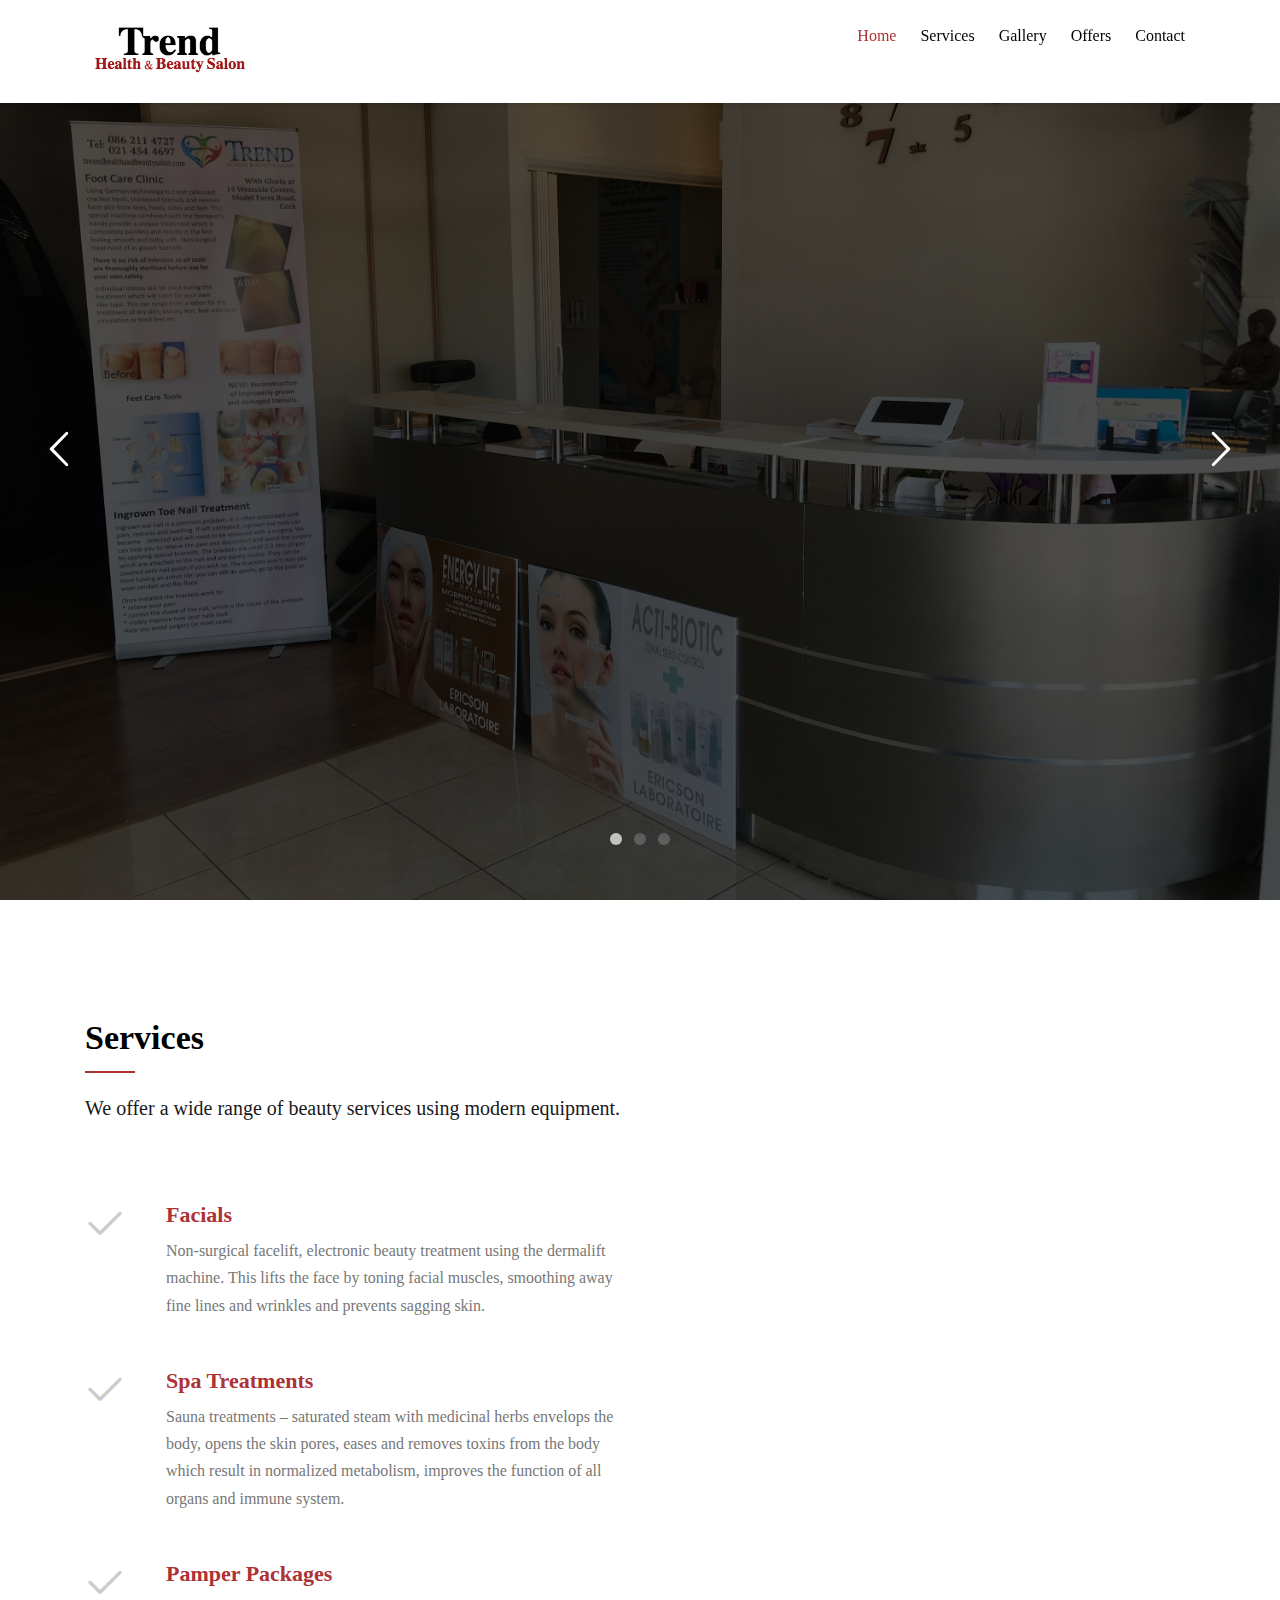
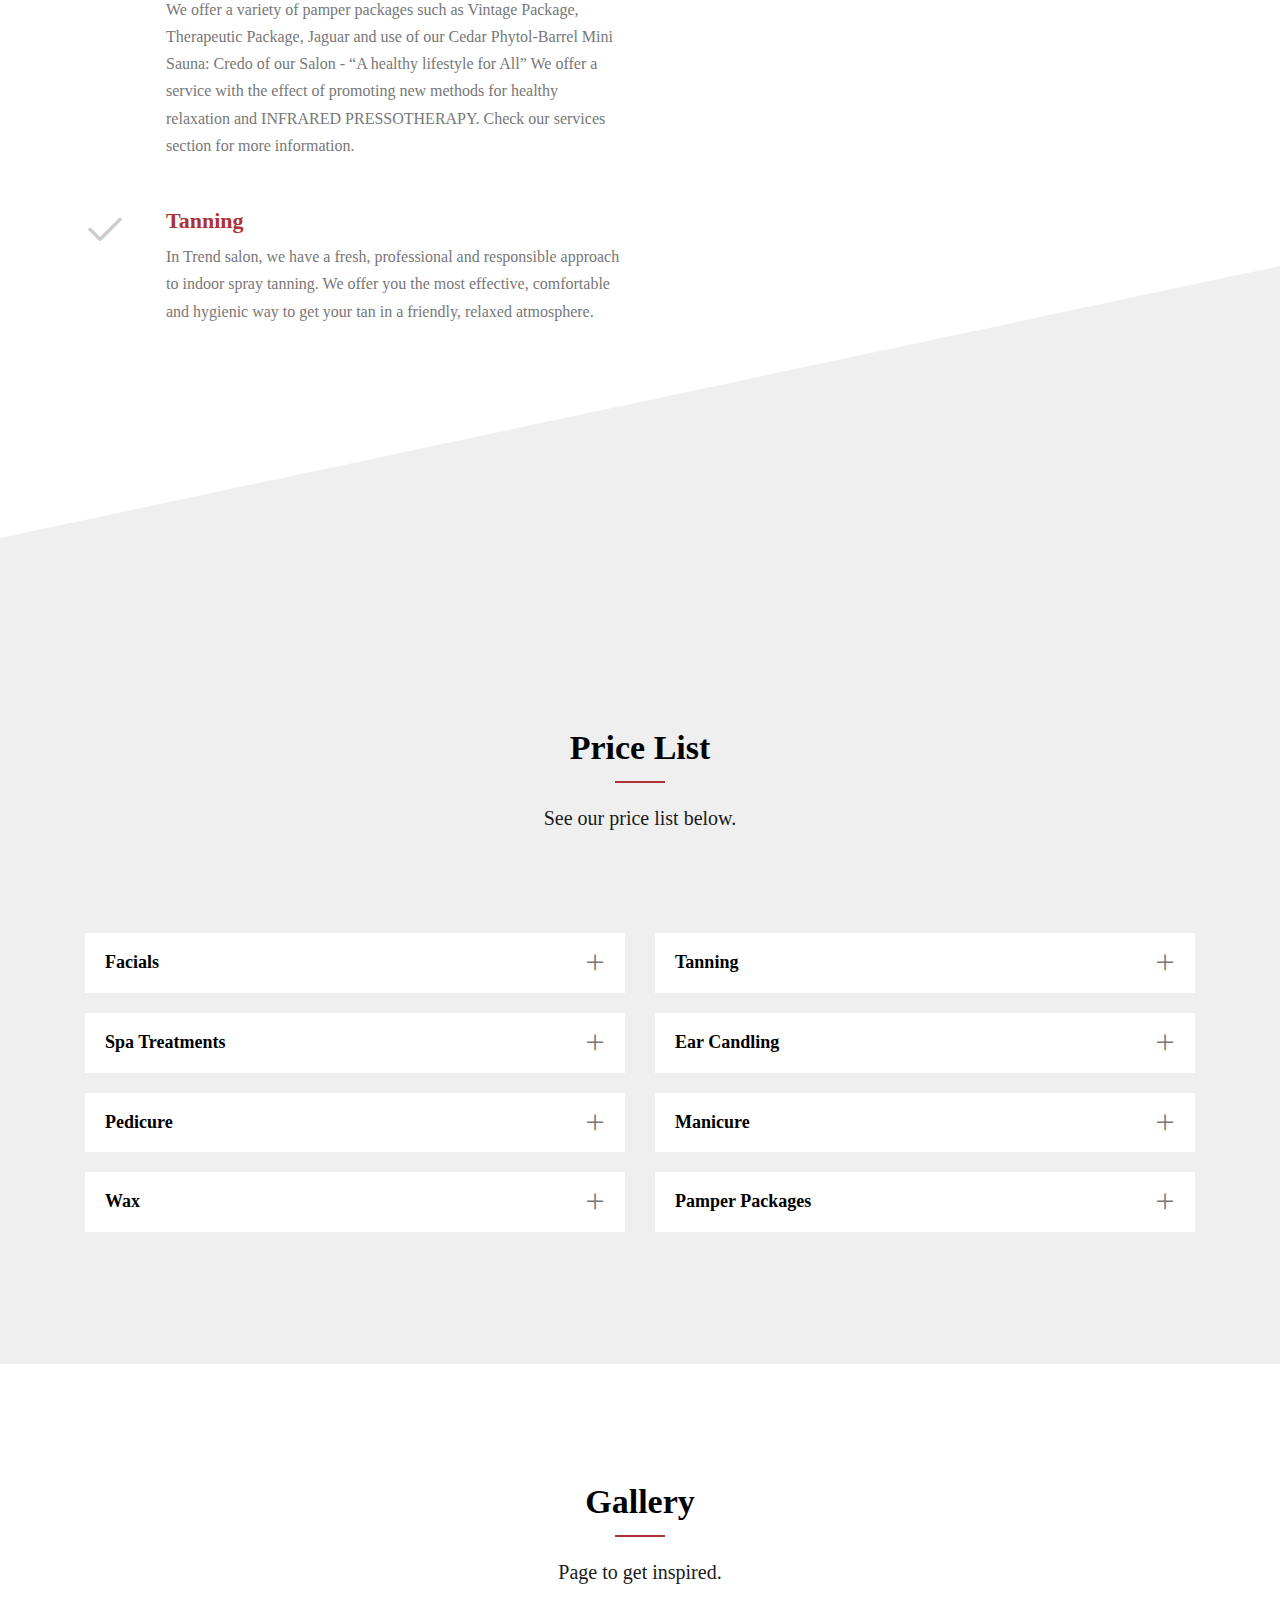
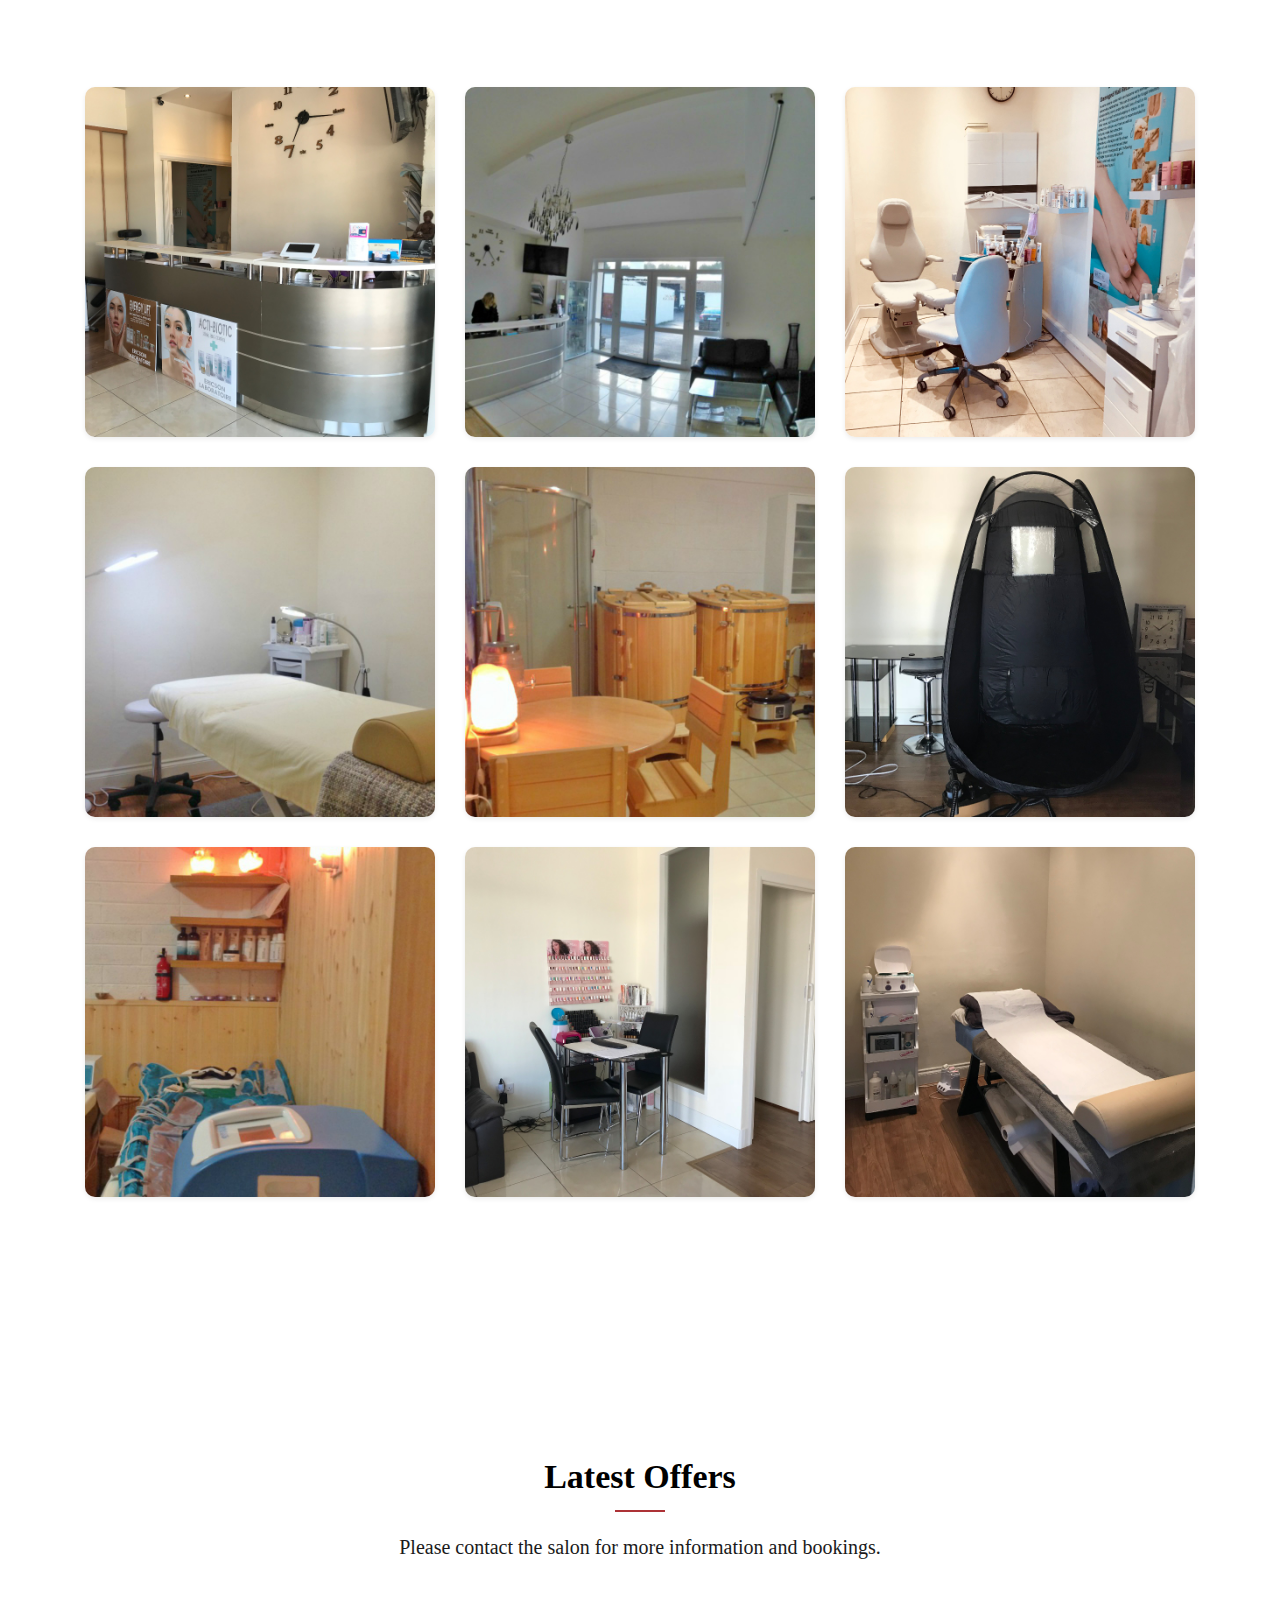
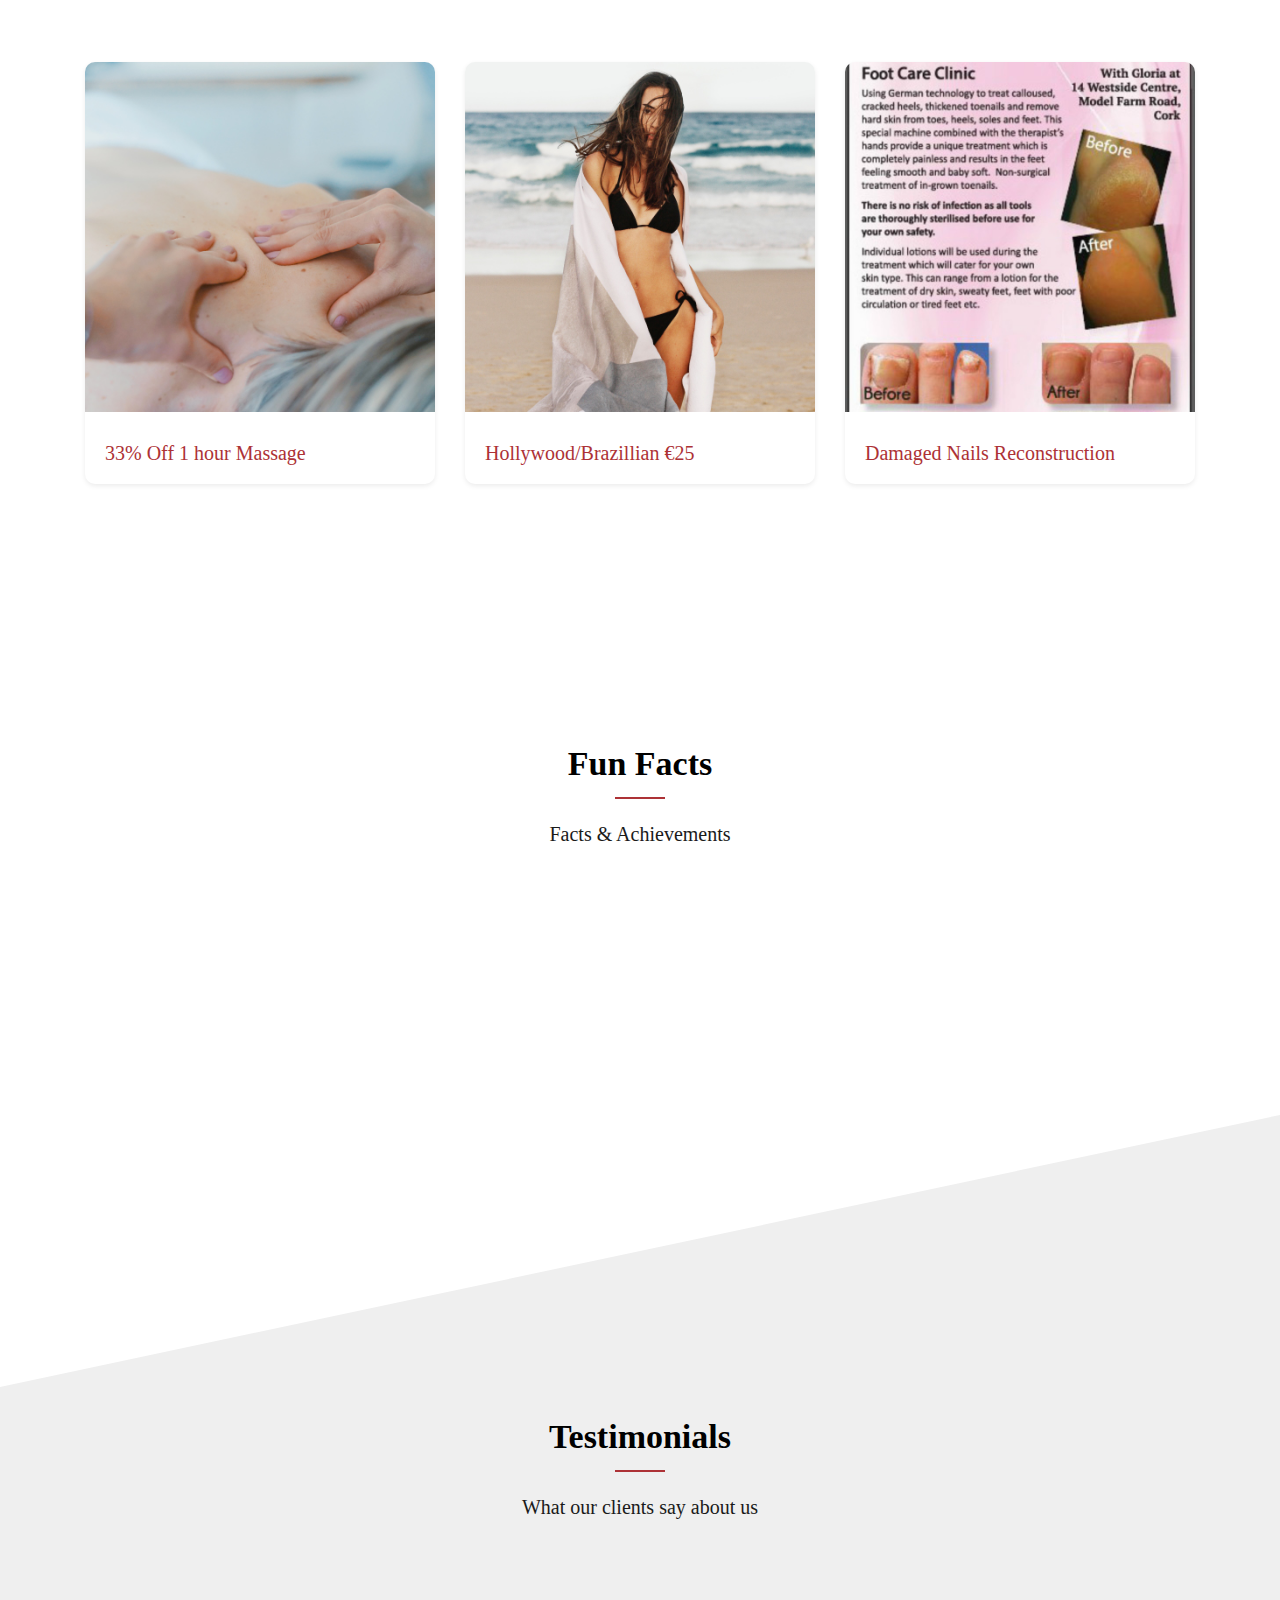
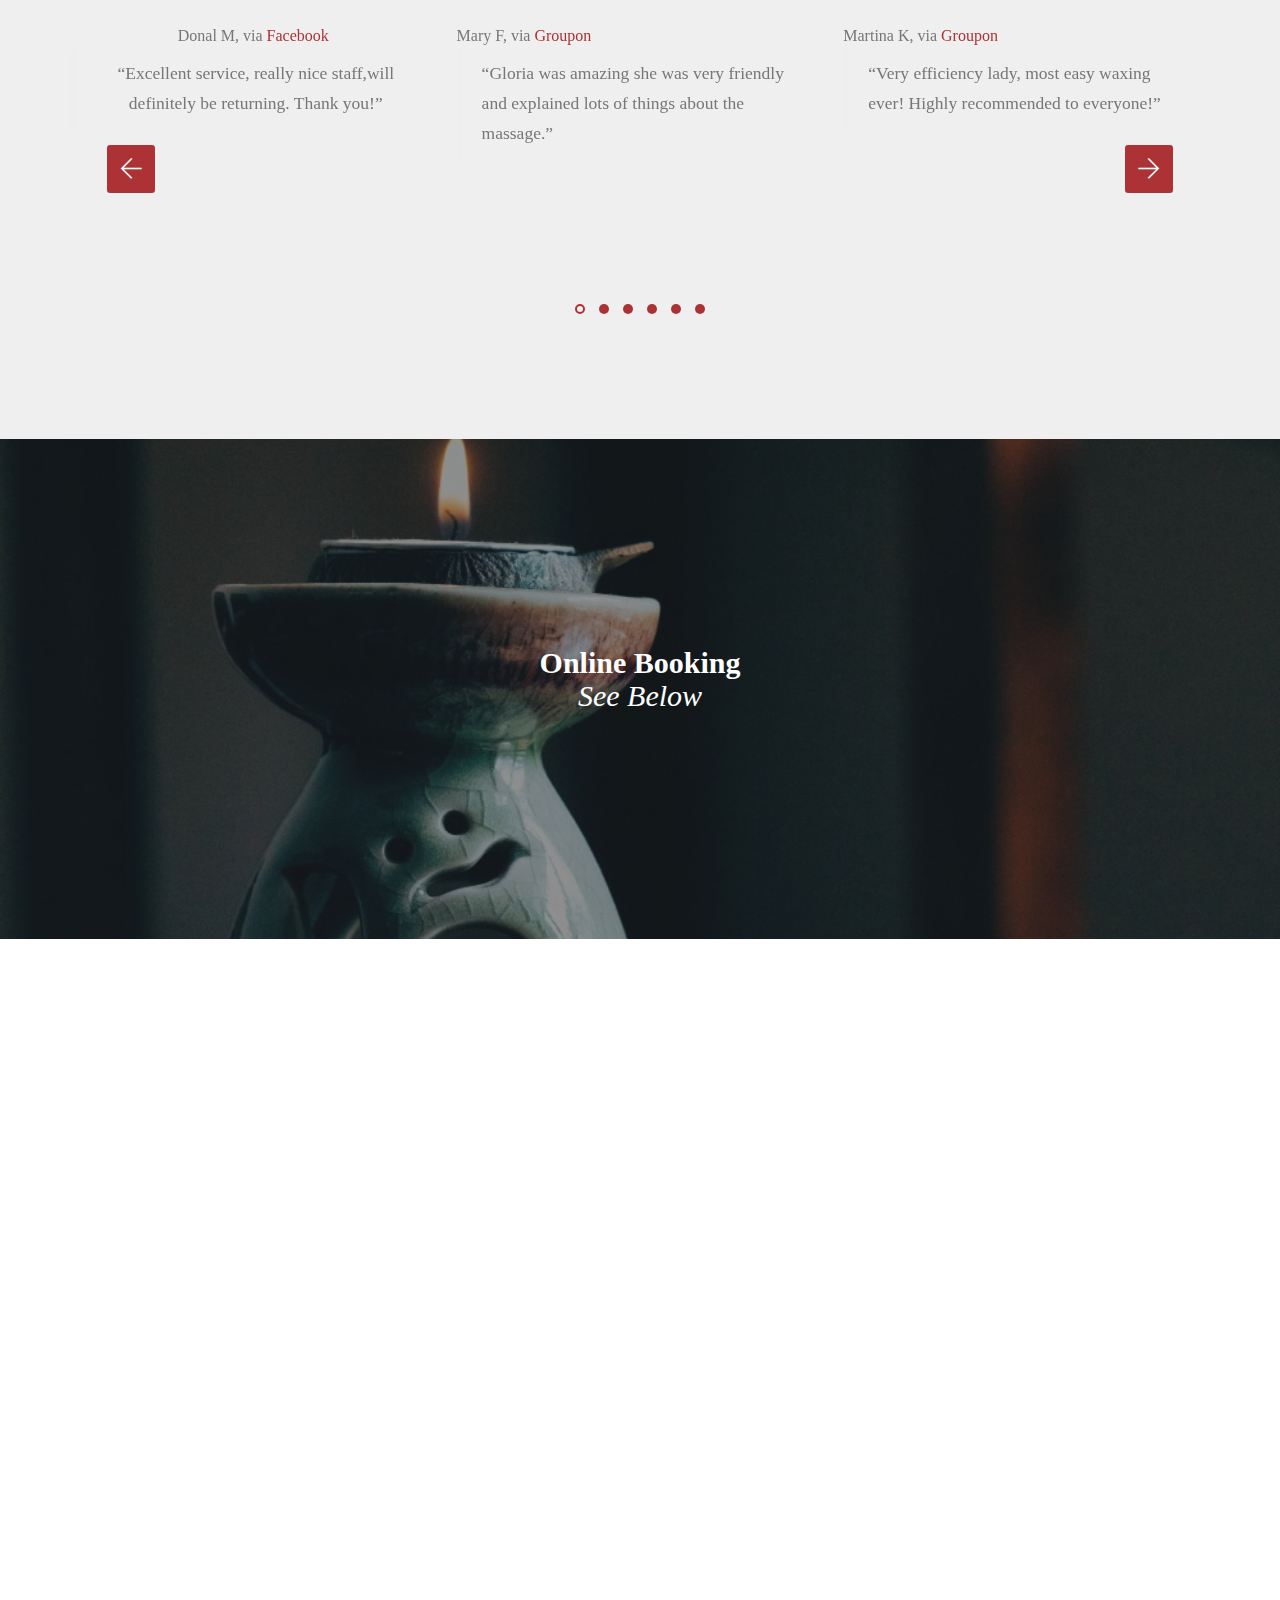
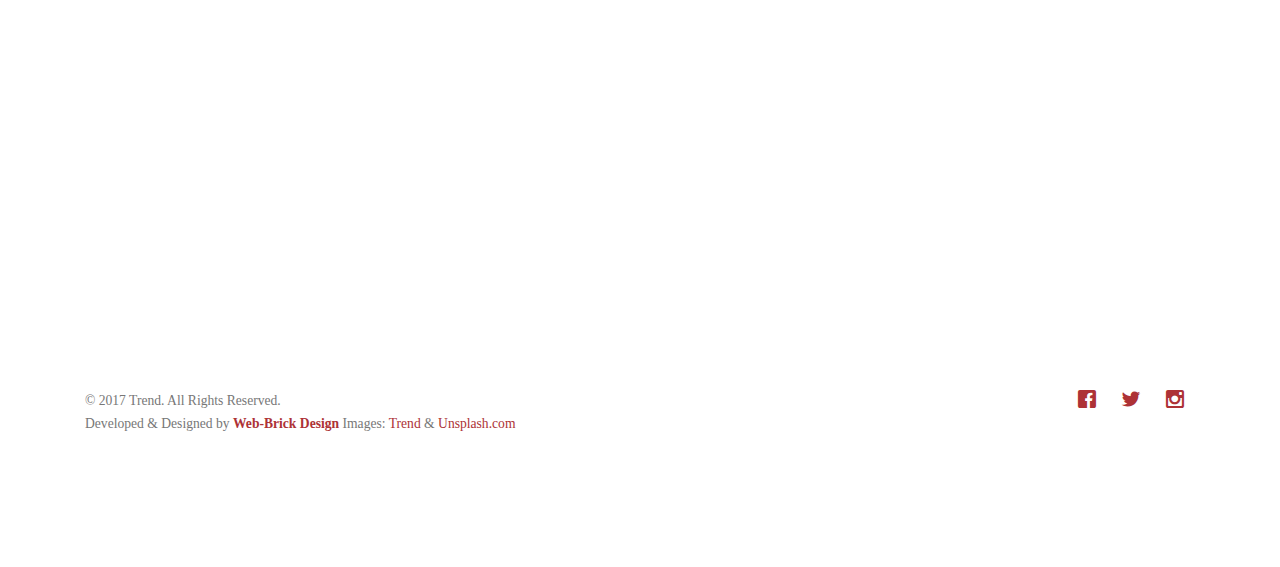
==== commit 6665b5ac: "updated trend" ====
--- a/index.html
+++ b/index.html
@@ -6,10 +6,11 @@
 	<meta http-equiv="X-UA-Compatible" content="IE=edge">
 	<title>Trend</title>
 	<meta name="viewport" content="width=device-width, initial-scale=1.0">
-	<meta name="description" content="Trend Health and Beauty salon located in Corty City Ireland" />
+	<meta name="description" content="Trend Health and Beauty salon located in Corty City Ireland." />
 	<meta name="keywords" content="Trend Health and Beauty salon located in Corty City Ireland, trendhealthandbeauty.com" />
 	<meta name="author" content="Jasmine Khalimova" />
-	 <link rel="shortcut icon" type="image/x-icon" href="images/favicon.png" />
+
+    <link rel="shortcut icon" type="image/x-icon" href="images/favicon.png" />
 
   	<!-- Facebook and Twitter integration -->
 	<meta property="og:title" content=""/>
@@ -62,7 +63,7 @@
 						<li class="active"><a href="index.html" data-nav-section="home">Home</a></li>
 						<li><a href="#" data-nav-section="services">Services</a></li>
 						<li><a href="#" data-nav-section="gallery">Gallery</a></li>
-						<li><a href="#" data-nav-section="blog">Blog</a></li>
+						<li><a href="#" data-nav-section="blog">Offers</a></li>
 						<li><a href="#" data-nav-section="contact">Contact</a></li>
 					</ul>
 				</div>
@@ -84,7 +85,7 @@
 		   			</div>
 		   		</div>
 		   	</li>
-		   	<li style="background-image: url(images/img_bg_2.jpg);">
+		   	<li style="background-image: url(images/img_bg_2.jpeg);">
 		   		<div class="overlay"></div>
 		   		<div class="container">
 		   			<div class="col-md-10 col-md-offset-1 text-center js-fullheight slider-text">
@@ -99,7 +100,7 @@
 		   		<div class="container">
 		   			<div class="col-md-10 col-md-offset-1 text-center js-fullheight slider-text">
 		   				<div class="slider-text-inner">
-		   					<h2><b>Treat Yourself and Loved Ones </b></h2>
+		   					<h2><b>Treat Yourself & Loved Ones </b></h2>
 		   				</div>
 		   			</div>
 		   		</div>
@@ -116,7 +117,7 @@
 					<div class="col-md-6">
 						<div class="gtco-heading">
 							<h2 class="gtco-left">Services</h2>
-							<p>We offer a wide range of beauty services using modern equipment</p>
+							<p>We offer a wide range of beauty services using modern equipment.</p>
 						</div>
 					</div>
 				</div>
@@ -131,7 +132,7 @@
 									</span>
 									<div class="feature-copy">
 										<h3><b>Facials</b></h3>
-										<p>Non-surgical face lift, electronic beauty treatment using the dermalift machine. This lifts the face by toning facial muscles, smoothing away fine lines and wrinkles and prevents sagging skin.</p>
+										<p>Non-surgical facelift, electronic beauty treatment using the dermalift machine. This lifts the face by toning facial muscles, smoothing away fine lines and wrinkles and prevents sagging skin.</p>
 									</div>
 								</div>
 							</div>
@@ -152,8 +153,8 @@
 										<i class="icon-check"></i>
 									</span>
 									<div class="feature-copy">
-										<h3><b>Wax</b></h3>
-										<p>Our range of services and treatments have grown along with the salon to offer facials, spa treatments, waxing, treading, micro dermabrasion along with our core business of manicures and pedicures.</p>
+										<h3><b>Pamper Packages</b></h3>
+										<p>We offer a variety of pamper packages such as Vintage Package, Therapeutic Package, Jaguar and use of our Cedar Phytol-Barrel Mini Sauna: Credo of our Salon - “A healthy lifestyle for All” We offer a service with the effect of promoting new methods for healthy relaxation and INFRARED PRESSOTHERAPY. Check our services section for more information.</p>
 									</div>
 								</div>
 							</div>
@@ -164,7 +165,7 @@
 									</span>
 									<div class="feature-copy">
 										<h3><b>Tanning</b></h3>
-										<p>In Trend salon we have a fresh, professional and responsible approach to indoor spray tanning. We offer you the most effective, comfortable and hygienic way to get your tan in a friendly, relaxed atmosphere.</p>
+										<p>In Trend salon, we have a fresh, professional and responsible approach to indoor spray tanning. We offer you the most effective, comfortable and hygienic way to get your tan in a friendly, relaxed atmosphere.</p>
 									</div>
 								</div>
 							</div>
@@ -179,7 +180,7 @@
 									</span>
 									<div class="feature-copy">
 										<h3><b>Ear Candling</b></h3>
-										<p>Ear candles act like a chimney, drawing away the vapour and any impurities from the ear. This in turn regulates the pressure system within the ear and the head, making the candle treatment suitable for any condition.</p>
+										<p>Ear candles act like a chimney, drawing away the vapour and any impurities from the ear. This, in turn, regulates the pressure system within the ear and the head, making the candle treatment suitable for any condition.</p>
 									</div>
 								</div>
 							</div>
@@ -190,7 +191,7 @@
 									</span>
 									<div class="feature-copy">
 										<h3><b>Pedicure</b></h3>
-										<p>Damaged Nial Reconstruction, in some severe cases nails can become very damaged and look extremely unhealthy. This can be caused by fungal infection, discolouration, corns under nails, loss of nail or its part due to a nail removal surgery or injury. In this case we at trend beauty and health clinic we could help you to get rid of this</p>
+										<p>Damaged Nails Reconstruction, in some severe cases nails can become very damaged and look extremely unhealthy. This can be caused by fungal infection, discolouration, corns under nails, loss of nail or its part due to a nail removal surgery or injury. In this case we at trend beauty and health clinic we could help you to get rid of this.</p>
 									</div>
 								</div>
 							</div>
@@ -201,7 +202,7 @@
 									</span>
 									<div class="feature-copy">
 										<h3><b>Manicure</b></h3>
-										<p>During nail reconstruction, a therapist will file down the nail and apply a therapeutic gel, after which UV-light treatment is applied which hardens the gel; resulting in a healthy looking nail. The entire process is completely pain free thanks to the use of latest nail reconstruction technology</p>
+										<p>During nail reconstruction, a therapist will file down the nail and apply a therapeutic gel, after which UV-light treatment is applied which hardens the gel; resulting in a healthy looking nail. The entire process is completely pain-free thanks to the use of latest nail reconstruction technology.</p>
 									</div>
 								</div>
 							</div>
@@ -211,8 +212,8 @@
 										<i class="icon-check"></i>
 									</span>
 									<div class="feature-copy">
-										<h3><b>Pamper Packages</b></h3>
-										<p>We offer variety of pamper packages such as Vintage Package, Therapeutic Package, Jaguar and use of our Cedar Phytol-Barrel Mini Sauna: Credo of our Salon - “A healthy lifestyle for All” We offer a service with the effect of promoting new methods for healthy relaxation and INFARED PRESSOTHERAPY. Check our services section for more information.</p>
+										<h3><b>Wax</b></h3>
+										<p>Our range of services and treatments have grown along with the salon to offer facials, spa treatments, waxing, threading, microdermabrasion along with our core business of manicures and pedicures.</p>
 									</div>
 								</div>
 							</div>
@@ -310,8 +311,8 @@
 							</div>
 							<div class="gtco-accordion-content">
 								<div class="inner">
-									<p><b>Damaged Nial Reconstruction: </b>
-								In some severe cases nails can become very damaged and look extremely unhealthy. This can be caused by fungal infection, discolouration, corns under nails, loss of nail or its part due to a nail removal surgery or injury. In this case we at trend beauty and health clinic we could help you to get rid of this. In some severe cases nails can become damaged and deeply impact the health and appearance of the nails. This can be due to fungal infection, discolouration, corns under the nail, loss of nail or as a side affect of injury or nail removal surgery.<br>For the latter, nail reconstruction is the preferred method as it protects the skin around your nail as well as drastically improves the appearance of the nails. During nail reconstruction, a therapist will file down the nail and apply a therapeutic gel, after which UV-light treatment is applied which hardens the gel; resulting in a healthy looking nail. The entire process is completely pain free thanks to the use of latest nail reconstruction technology.</p>
+									<p><b>Damaged Nail Reconstruction: </b>
+										In some severe cases, nails can become very damaged and look extremely unhealthy. This can be caused by fungal infection, discolouration, corns under nails, loss of nail or its part due to a nail removal surgery or injury. In this case we at trend beauty and health clinic we could help you to get rid of this. In some severe cases, nails can become damaged and deeply impact the health and appearance of the nails. This can be due to fungal infection, discolouration, corns under the nail, loss of nail or as a side effect of injury or nail removal surgery.<br>For the latter, nail reconstruction is the preferred method as it protects the skin around your nail as well as drastically improves the appearance of the nails. During nail reconstruction, a therapist will file down the nail and apply a therapeutic gel, after which UV-light treatment is applied which hardens the gel; resulting in a healthy looking nail. The entire process is completely pain-free thanks to the use of latest nail reconstruction technology.</p>
 								<p>File, cuticles & gel polish 30mins .... €25<br>Treat calloused, cracked thickened toenails and remove hard skin from toes heels, soles and feet 60 mins .... €40<br>Damaged nail reconstruction; Treatments – Remove fungal infection, discolouration, corns under the nail, loss of nail or partial due to a nail removal surgery or injury<br>- Without gel polish 60 mins .... €50<br>- With gel polish 70 mins .... €60</p>
 								</div>
 							</div>
@@ -339,7 +340,7 @@
 							</div>
 							<div class="gtco-accordion-content">
 								<div class="inner">
-									<p>In Trend salon we have a fresh, professional and responsible approach to indoor spray tanning. We offer you the most effective, comfortable and hygienic way to get your tan in a friendly, relaxed atmosphere.</p>
+									<p>In Trend salon, we have a fresh, professional and responsible approach to indoor spray tanning. We offer you the most effective, comfortable and hygienic way to get your tan in a friendly, relaxed atmosphere.</p>
 								<p>Full Body Tan 30 mins .............. € 25</p>
 								<p>Half Body Tan 15 mins .............. € 15</p>
 								<p>Arms, Chest & Legs 30 mins ......... € 20</p>
@@ -353,7 +354,7 @@
 							</div>
 							<div class="gtco-accordion-content">
 								<div class="inner">
-									<p>Ear candles act like a chimney, drawing away the vapour and any impurities from the ear. This in turn regulates the pressure system within the ear and the head, making the candle treatment suitable for any condition.</p>
+									<p>Ear candles act like a chimney, drawing away the vapour and any impurities from the ear. This, in turn, regulates the pressure system within the ear and the head, making the candle treatment suitable for any condition.</p>
 								<p>Hopi Ear Candling 30 mins ............ € 30</p></p>
 								</div>
 							</div>
@@ -435,7 +436,7 @@
 					</div>
 
 					<div class="col-md-4">
-						<a href="images/img_4.jpg" class="gtco-card-item image-popup" title="Wax Room">
+						<a href="images/img_4.jpg" class="gtco-card-item image-popup" title="Massage Room">
 							<figure>
 								<div class="overlay"><i class="ti-plus"></i></div>
 								<img src="images/img_4.jpg" alt="Image" class="img-responsive">
@@ -451,19 +452,10 @@
 						</a>
 					</div>
 					<div class="col-md-4">
-						<a href="images/img_6.jpg" class="gtco-card-item image-popup" title="Manicure Area">
+						<a href="images/img_6.jpg" class="gtco-card-item image-popup" title="Tanning Room">
 							<figure>
 								<div class="overlay"><i class="ti-plus"></i></div>
 								<img src="images/img_6.jpg" alt="Image" class="img-responsive">
-							</figure>
-						</a>
-					</div>
-
-					<div class="col-md-4">
-						<a href="images/img_7.jpg" class="gtco-card-item image-popup" title="Entrance Door.">
-							<figure>
-								<div class="overlay"><i class="ti-plus"></i></div>
-								<img src="images/img_7.jpg" alt="Image" class="img-responsive">
 							</figure>
 						</a>
 					</div>
@@ -476,10 +468,18 @@
 						</a>
 					</div>
 					<div class="col-md-4">
-						<a href="images/img_9.jpg" class="gtco-card-item image-popup" title="Product Stand. Available for purchase">
+						<a href="images/img_13.jpg" class="gtco-card-item image-popup" title="Manicure Area">
 							<figure>
 								<div class="overlay"><i class="ti-plus"></i></div>
-								<img src="images/img_9.jpg" alt="Image" class="img-responsive">
+								<img src="images/img_13.jpg" alt="Image" class="img-responsive">
+							</figure>
+						</a>
+					</div>
+					<div class="col-md-4">
+						<a href="images/img_14.jpg" class="gtco-card-item image-popup" title="Waxing Room">
+							<figure>
+								<div class="overlay"><i class="ti-plus"></i></div>
+								<img src="images/img_14.jpg" alt="Image" class="img-responsive">
 							</figure>
 						</a>
 					</div>
@@ -493,46 +493,43 @@
 		<div class="gtco-container">
 			<div class="row">
 				<div class="col-md-8 col-md-offset-2 text-center gtco-heading">
-					<h2>Blog</h2>
-					<p>Now you can follow us on our social media sites for news and offers.</p>
+					<h2>Latest Offers</h2>
+					<p>Please contact the salon for more information and bookings. </p>
 				</div>
 			</div>
 			<div class="row">
 				<div class="col-md-4">
-					<a href="#" class="gtco-card-item has-text">
+					<a href="mailto:trendhealthandbeauty@gmail.com" class="gtco-card-item has-text">
 						<figure>
 							<div class="overlay"><i class="ti-plus"></i></div>
-							<img src="images/media.jpg" alt="Image" class="img-responsive">
+							<img src="images/discount1.jpg" alt="Image" class="img-responsive">
 						</figure>
 						<div class="gtco-text text-left">
-							<h2>Facebook</h2>
-							<p>Follow us on Facebook for news & offers. </p>
+							<h2>33% Off 1 hour Massage</h2>
 						</div>
 					</a>
 				</div>
 
 				<div class="col-md-4">
-					<a href="https://twitter.com/TrendSalon5" class="gtco-card-item has-text" target="_blank">
+					<a href="mailto:trendhealthandbeauty@gmail.com" class="gtco-card-item has-text">
 						<figure>
 							<div class="overlay"><i class="ti-plus"></i></div>
-							<img src="images/media.jpg" alt="Image" class="img-responsive">
+							<img src="images/discount2.jpg" alt="Image" class="img-responsive">
 						</figure>
 						<div class="gtco-text text-left">
-							<h2>Twitter</h2>
-							<p>Follow us on Twitter for news & offers.</p>
+							<h2>Hollywood/Brazillian €25</h2>
 						</div>
 					</a>
 				</div>
 				<div class="clearfix visible-sm-block"></div>
 				<div class="col-md-4">
-					<a href="https://plus.google.com/u/0/108624922578963700200" class="gtco-card-item has-text" target="_blank">
+					<a href="mailto:trendhealthandbeauty@gmail.com" class="gtco-card-item has-text">
 						<figure>
 							<div class="overlay"><i class="ti-plus"></i></div>
-							<img src="images/media.jpg" alt="Image" class="img-responsive">
+							<img src="images/discount3.jpg" alt="Image" class="img-responsive">
 						</figure>
 						<div class="gtco-text text-left">
-							<h2>Google+</h2>
-							<p>Follow us on Google+ for news & offers.</p>
+							<h2>Damaged Nails Reconstruction</h2>
 						</div>
 					</a>
 				</div>
@@ -550,7 +547,7 @@
 				<div class="row">
 					<div class="col-md-8 col-md-offset-2 text-center gtco-heading">
 						<h2>Fun Facts</h2>
-						<p>Fun facts and achievements.</p>
+						<p>Facts & Achievements</p>
 					</div>
 				</div>
 
@@ -603,23 +600,109 @@
 			<div class="gtco-container">
 				<div class="row">
 					<div class="col-md-8 col-md-offset-2 text-center gtco-heading">
-						<h2>Latest Offers</h2>
-						<p>Please contact the salon for more information.</p>
+						<h2>Testimonials</h2>
+						<p>What our clients say about us</p>
 					</div>
 				</div>
 				<div class="row">
 					<div class="owl-carousel owl-carousel-carousel">
 						<div class="item">
-							<img src="images/discount1.jpg"">
-						</div>
-						<div class="item">
-							<img src="images/discount2.jpg">
-						</div>
-						<div class="item">
-							<img src="images/discount3.jpg">
-						</div>
-						<div class="item">
-							<img src="images/discount2.jpg">
+							<div class="testimony-slide active text-center">
+								<span>Donal M, via <a href="https://www.facebook.com/pg/trendhealthbeauty/reviews/?ref=page_internal" class="facebook" target="_blank" >Facebook</a></span>
+								<blockquote>
+									<p>&ldquo;Excellent service, really nice staff,will definitely be returning. Thank you!&rdquo;</p>
+								</blockquote>
+							</div>
+						</div>
+						<div class="item">
+							<span>Mary F, via <a href="https://www.groupon.ie/deals/trend-health-and-beauty-salon-1#tips" target="_blank" >Groupon</a></span>
+								<blockquote>
+									<p>&ldquo;Gloria was amazing she was very friendly and explained lots of things about the massage.&rdquo;</p>
+								</blockquote>
+						</div>
+						<div class="item">
+							<span>Martina K, via <a href="https://www.groupon.ie/deals/trend-health-and-beauty-salon-1#tips" target="_blank" >Groupon</a></span>
+								<blockquote>
+									<p>&ldquo;Very efficiency lady, most easy waxing ever! Highly recommended to everyone!&rdquo;</p>
+								</blockquote>
+						</div>
+						<div class="item">
+							<span>P Lucía Santana A, via <a href="https://www.facebook.com/pg/trendhealthbeauty/reviews/?ref=page_internal" target="_blank">Facebook</a></span>
+								<blockquote>
+									<p>&ldquo;Since last year I am going to Trend for a therapy massages. After try another place and don't have any improvement, I find Trend really good. All the pain that I was feeling is gone. The staff always do her best to help you.&rdquo;</p>
+								</blockquote>
+						</div>
+						<div class="item">
+							<span>Clodagh O, via <a href="https://www.groupon.ie/deals/trend-health-and-beauty-salon-1#tips" target="_blank" >Groupon</a></span>
+								<blockquote>
+									<p>&ldquo;Gloria is so friendly! Got a waxing treatment done by her, she is very precise and brilliant at what she does. Would highly recommend!&rdquo;</p>
+								</blockquote>
+						</div>
+						<div class="item">
+							<span>Jasmine J, via <a href="https://www.facebook.com/pg/trendhealthbeauty/reviews/?ref=page_internal" target="_blank" >Facebook</a></span>
+								<blockquote>
+									<p>&ldquo;I have been coming here for waxing past 2 years, very affordable, professional and friendly staff would definitely recommend the place. Thank you! &rdquo;</p>
+								</blockquote>
+						</div>
+						<div class="item">
+							<span>Nora F, via <a href="https://www.groupon.ie/deals/trend-health-and-beauty-salon-1#tips" target="_blank" >Groupon</a></span>
+								<blockquote>
+									<p>&ldquo;Gloria gives the best massage I've ever had. I'll be back!&rdquo;</p>
+								</blockquote>
+						</div>
+						<div class="item">
+							<span>Enddie AO, via <a href="https://www.facebook.com/pg/trendhealthbeauty/reviews/?ref=page_internal" target="_blank" >Facebook</a></span>
+								<blockquote>
+									<p>&ldquo;Went in today and Gloria was very nice filled out medical form and headed straight for the full body massage with the voucher from Groupon I purchased last year. I have never have/had professional massage before and it was my first and would say I was impress. I would be coming back here again.Thanks Gloria and see you soon! &rdquo;</p>
+								</blockquote>
+						</div>
+						<div class="item">
+							<span>Roch J, via <a href="https://www.groupon.ie/deals/trend-health-and-beauty-salon-1#tips" target="_blank" >Groupon</a></span>
+								<blockquote>
+									<p>&ldquo;The massage was very professional. One hour of pure relaxation.&rdquo;</p>
+								</blockquote>
+						</div>
+						<div class="item">
+							<span>Kristina P, via <a href="https://www.facebook.com/pg/trendhealthbeauty/reviews/?ref=page_internal" target="_blank" >Facebook</a></span>
+								<blockquote>
+									<p>&ldquo;I have got vouchers from my fiancé which was very sweet of him. I really enjoyed my massage lady was very good but rough which was good for me as my back has been very stiff lately. I will be back. Thank you &rdquo;</p>
+								</blockquote>
+						</div>
+						<div class="item">
+							<span>Rachael M, via <a href="https://www.groupon.ie/deals/trend-health-and-beauty-salon-1#tips" target="_blank" >Groupon</a></span>
+								<blockquote>
+									<p>&ldquo;Massage excellent I obviously have never gone for a proper one before! Delighted and will be going back.&rdquo;</p>
+								</blockquote>
+						</div>
+						<div class="item">
+							<span>Yvonne B, via <a href="https://www.groupon.ie/deals/trend-health-and-beauty-salon-1#tips" target="_blank" >Groupon</a></span>
+								<blockquote>
+									<p>&ldquo;Very professional lady that did my massage she was very thorough and ensured me that I would feel better afterwards which I did, she got rid of most of the knots in my back&rdquo;</p>
+								</blockquote>
+						</div>
+						<div class="item">
+							<span>Mariam M, via <a href="https://www.groupon.ie/deals/trend-health-and-beauty-salon-1#tips" target="_blank" >Groupon</a></span>
+								<blockquote>
+									<p>&ldquo; Fabulous pedicure and therapeutic massage!&rdquo;</p>
+								</blockquote>
+						</div>
+						<div class="item">
+							<span>Paula R, via <a href="https://www.groupon.ie/deals/trend-health-and-beauty-salon-1#tips" target="_blank" >Groupon</a></span>
+								<blockquote>
+									<p>&ldquo;Lovely clean salon got a fantastic pedicure from Gloria. Did a brilliant job. Excellent value definitely worth a visit.&rdquo;</p>
+								</blockquote>
+						</div>
+						<div class="item">
+							<span>Nora Aine N, via <a href="https://www.groupon.ie/deals/trend-health-and-beauty-salon-1#tips" target="_blank" >Groupon</a></span>
+								<blockquote>
+									<p>&ldquo;Gloria is brilliant! She is so friendly and very easy to talk to. She is very professional and excellent at her job. Will definitely be returning.&rdquo;</p>
+								</blockquote>
+						</div>
+						<div class="item">
+							<span>Marie C, via <a href="https://www.groupon.ie/deals/trend-health-and-beauty-salon-1#tips" target="_blank" >Groupon</a></span>
+								<blockquote>
+									<p>&ldquo;I booked a massage for 12noon I was met by Gloria who was my therapist. Gloria has great knowledge of wellbeing and how the body works. Gloria has a really nice personality and gave me tips on wellbeing. I felt great after the massage I can't wait to return. &rdquo;</p>
+								</blockquote>
 						</div>
 					</div>
 				</div>
@@ -635,7 +718,7 @@
 				<div class="display-t">
 					<div class="display-tc">
 						<div class="col-md-12">
-							<h3>Online Booking<br><i> See Below</i></h3>
+							<h3><b>Online Booking</b><br><i> See Below</i></h3>
 						</div>
 					</div>
 				</div>
@@ -684,8 +767,8 @@
 					<div class="gtco-contact-info">
 						<h3>Contact Information</h3>
 						<ul>
-							<li class="address">Located in Same Building as Magic Thread Cork<br>Unit 14 Westside Centre, <br>Model Farm Road<br>Cork, Ireland<br>T12 AC2H</li>
-							<li class="phone"><a href="tel://1234567920">+ 353 21 4544697</a></li>
+							<li class="address">Located in the same building as Magic Thread Cork<br>Unit 14 Westside Centre<br>Model Farm Road<br>Cork<br> Ireland<br>T12 AC2H</li>
+							<li class="phone"><a href="tel://00353214544697">+ 353 21 4544697</a></li>
 							<li class="email"><a href="mailto:trendhealthandbeauty@gmail.com">trendhealthandbeauty@gmail.com</a></li>
 							<li class="clock"><b>Opening Hours</b><br><b>Mond - Tue:</b> 9 am - 7 pm<br> <b>Wed - Fri:</b> 9 am - 8 pm<br><b> Sat - Sun:</b> 10 am - 5 pm</li>
 						</ul>
@@ -705,14 +788,13 @@
 				<div class="col-md-12">
 					<p class="pull-left">
 						<small class="block">&copy; 2017 Trend. All Rights Reserved.</small> 
-						<small class="block">Designed by <b><a href="https://web-brickdesign.com/" target="_blank">Web-Brick Design</a></b>  Images: <a href="https://trendhealthandbeauty.com/" target="_blank">Trend</a>  &  <a href="https://unsplash.com/" target="_blank">Unsplash.com</a></small>
+						<small class="block">Developed & Designed by <b><a href="https://web-brickdesign.com/" target="_blank">Web-Brick Design</a></b>  Images: <a href="https://trendhealthandbeauty.com/" target="_blank">Trend</a>  &  <a href="https://unsplash.com/" target="_blank">Unsplash.com</a></small>
 					</p>
 					<p class="pull-right">
 						<ul class="gtco-social-icons pull-right">
-							<li><a href="#"><i class="icon-facebook"></i></a></li>
+							<li><a href="https://www.facebook.com/trendhealthbeauty/?ref=settings" target="_blank"><i class="icon-facebook"></i></a></li>
 							<li><a href="https://twitter.com/TrendSalon5" target="_blank"><i class="icon-twitter"></i></a></li>
 							<li><a href="https://www.instagram.com/trendhealthandbeauty/?hl=en" target="_blank"><i class="icon-instagram"></i></a></li>
-							<li><a href="#"><i class="icon-youtube"></i></a></li>
 						</ul>
 					</p>
 				</div>
